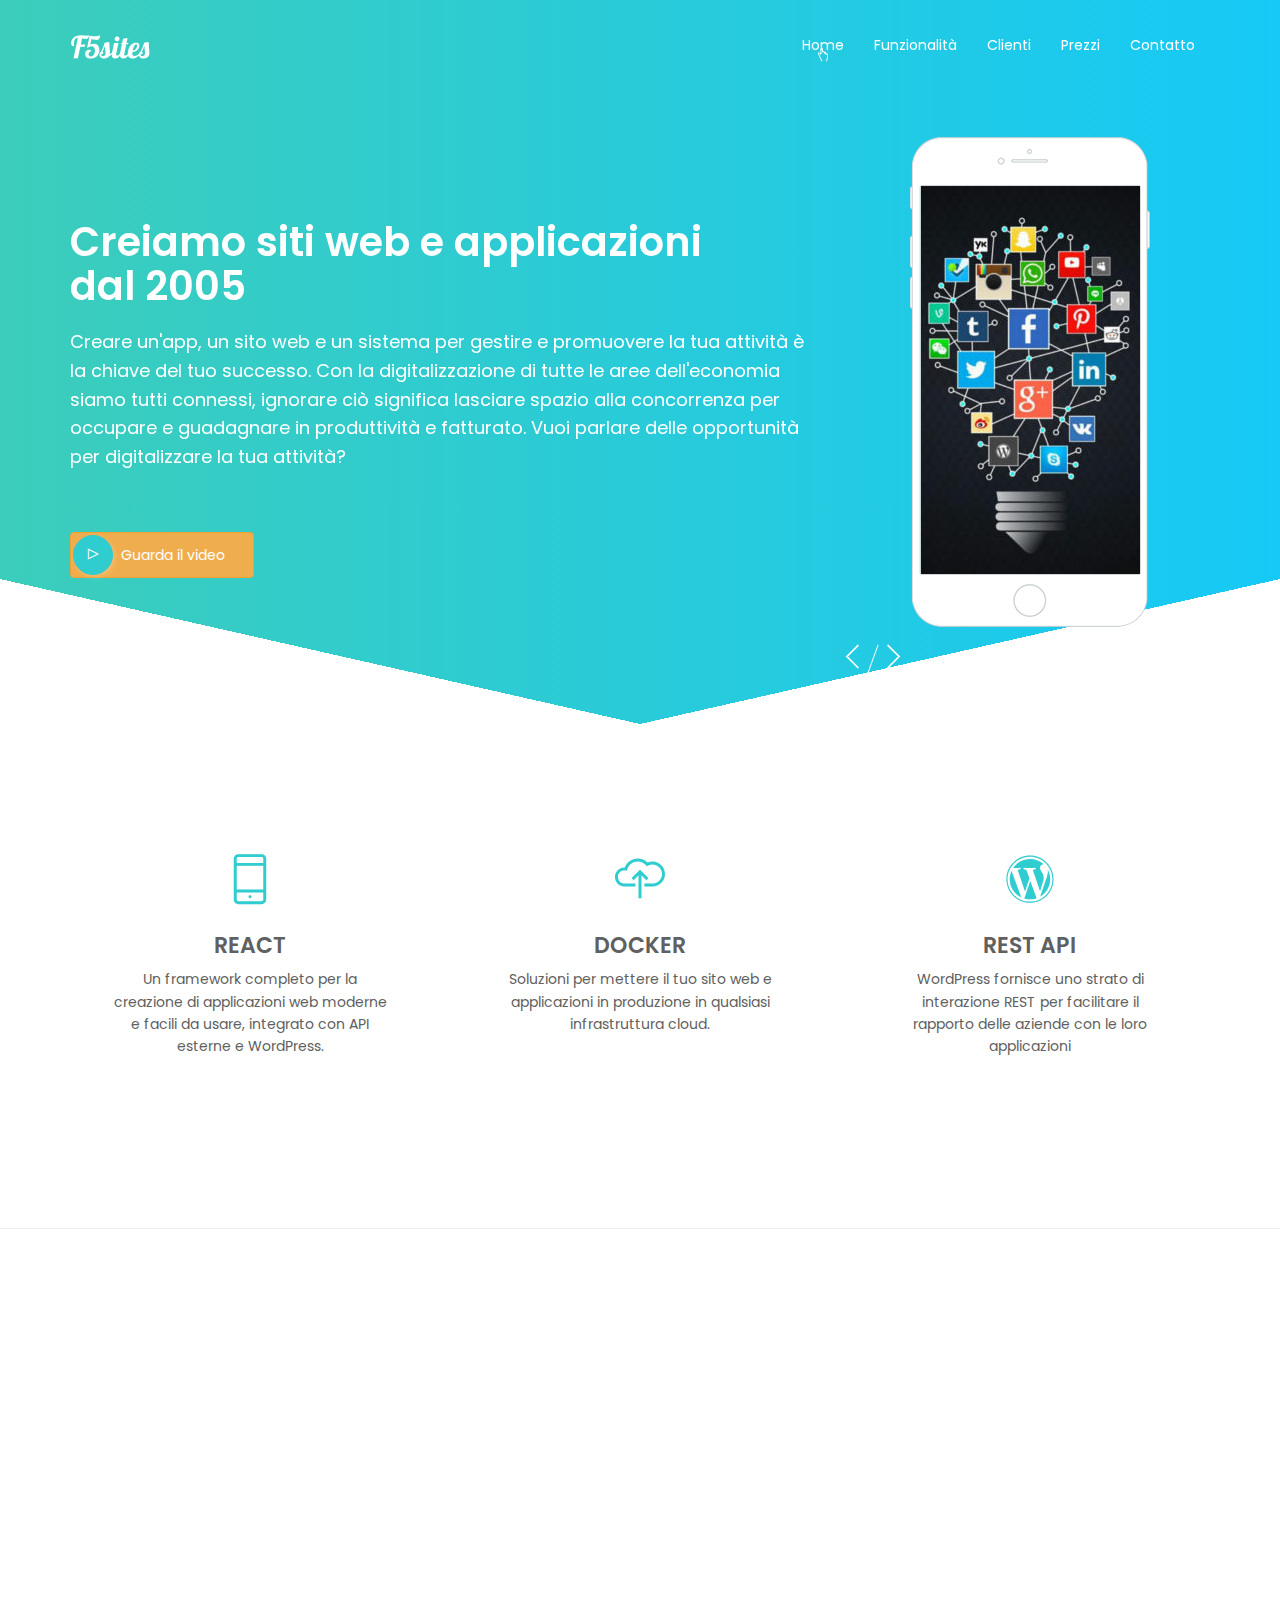
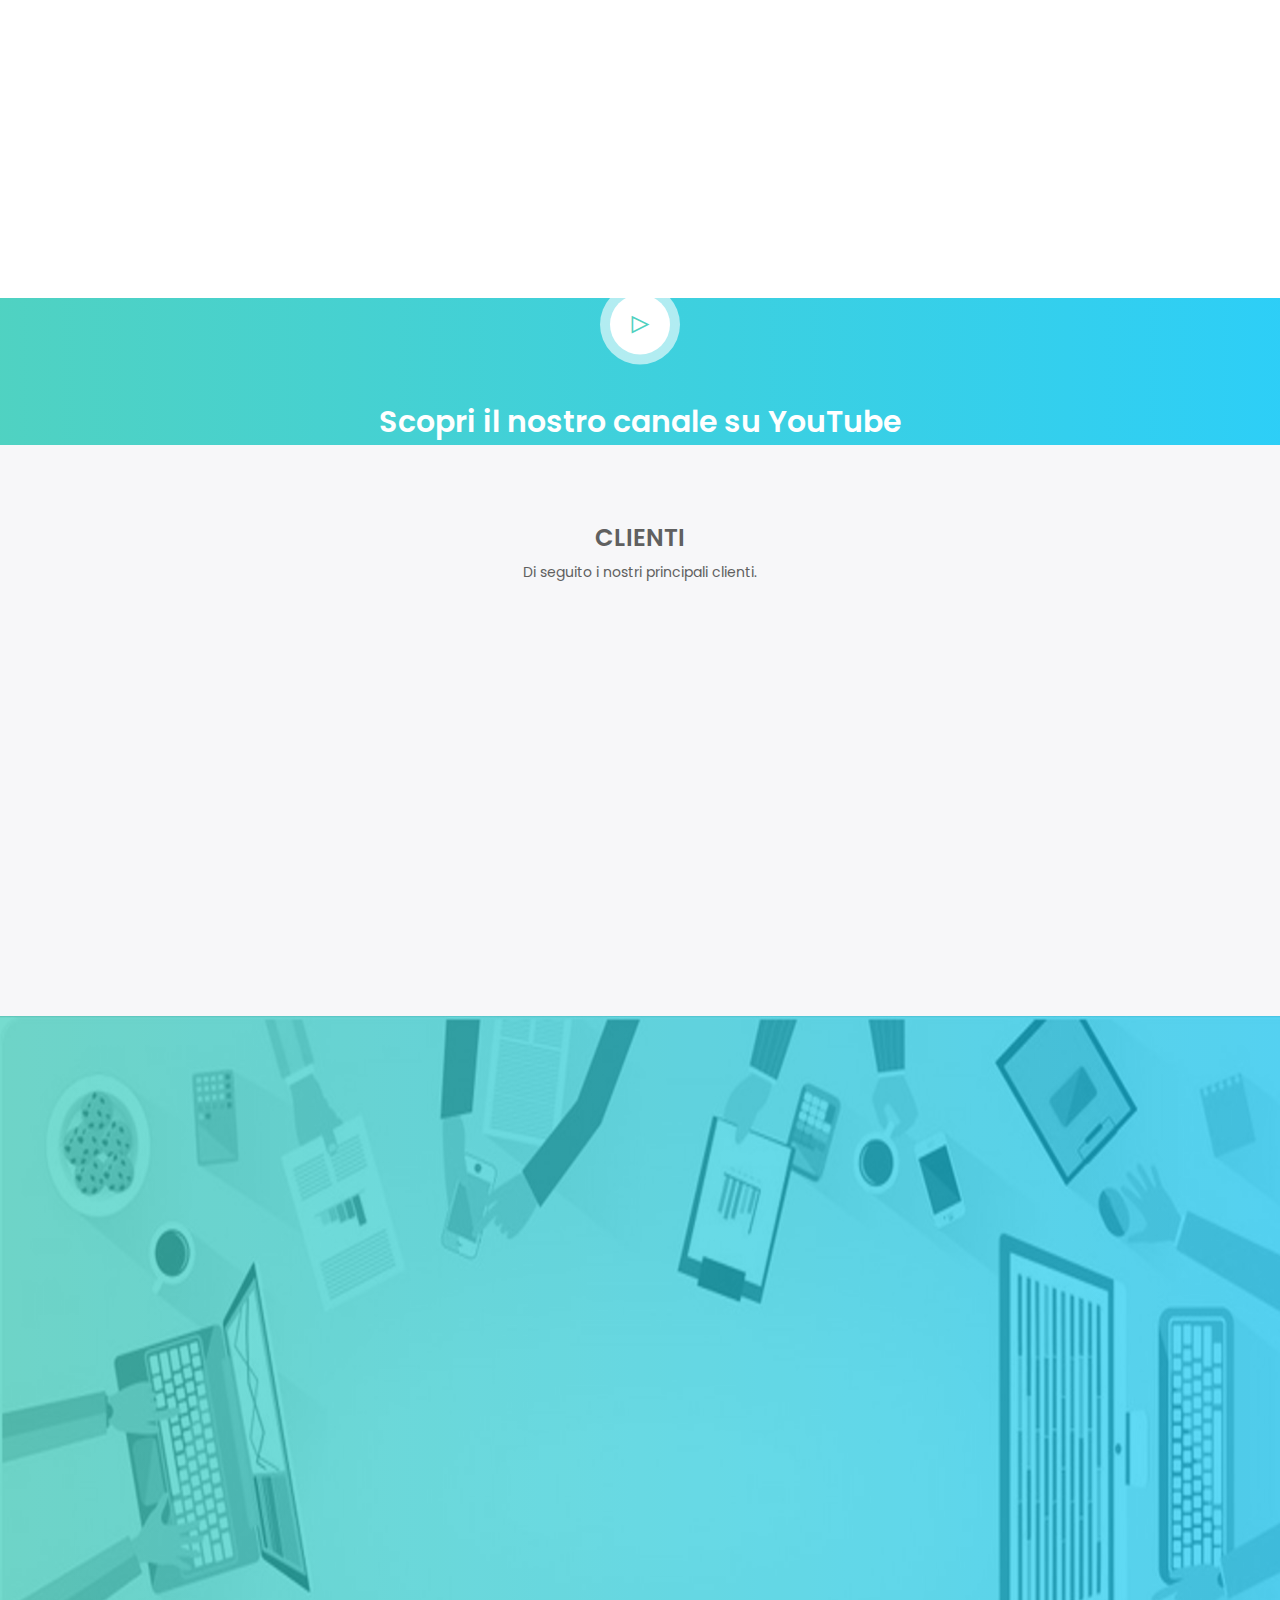
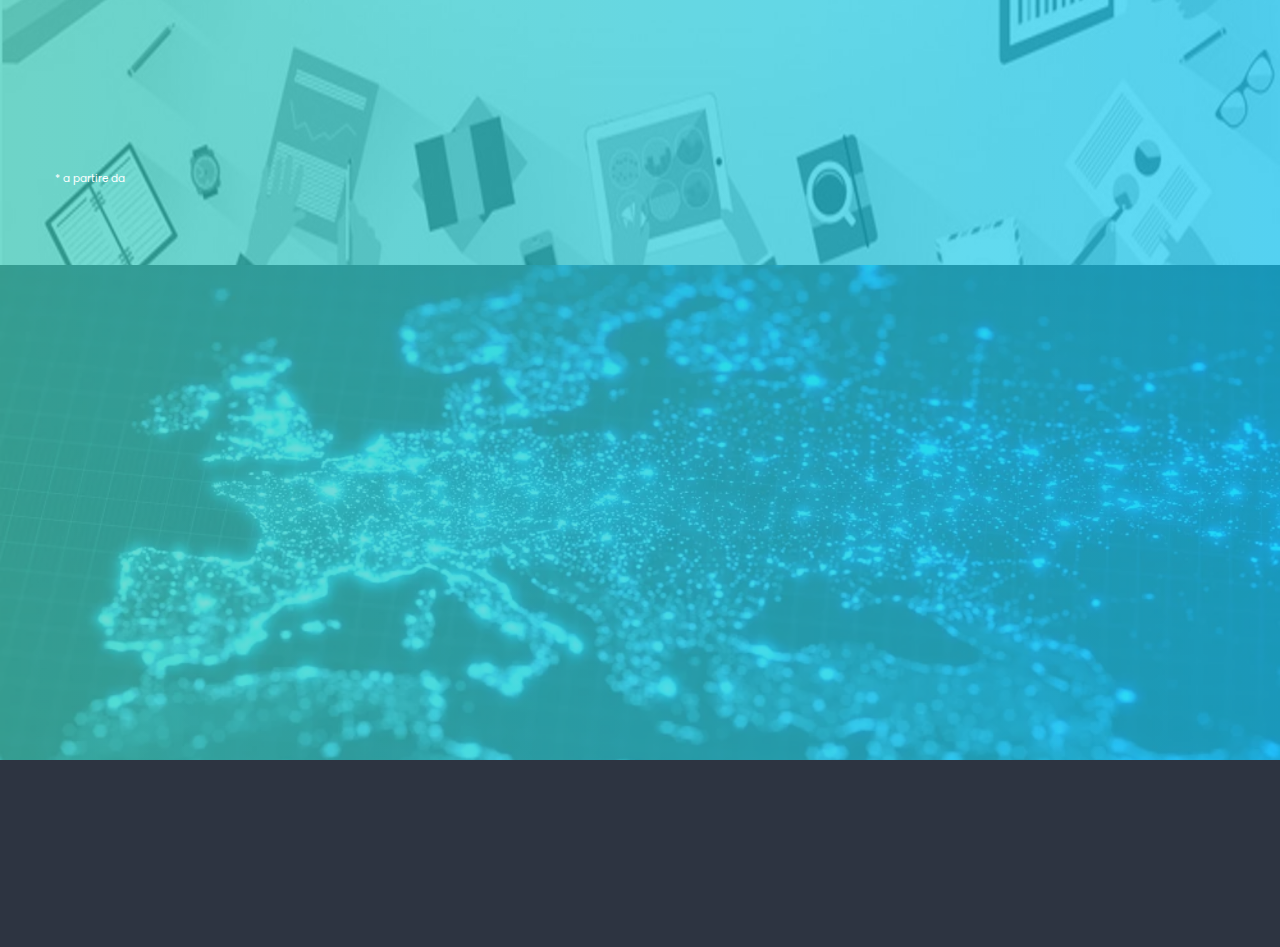
==== index.html @ 3082b5a1 "clients sections" ====
<!DOCTYPE html>
<html class="no-js" lang="zxx">
  <head>
    <meta charset="utf-8" />
    <meta http-equiv="x-ua-compatible" content="ie=edge" />
    <title>F5 Sites Italia - Creiamo app e sito!</title>
    <meta name="description" content="" />
    <meta name="viewport" content="width=device-width, initial-scale=1" />

    <!-- Place favicon.ico in the root directory -->
    <link rel="apple-touch-icon" href="images/apple-touch-icon.png" />
    <link rel="shortcut icon" type="image/ico" href="images/favicon.ico" />

    <!-- Google Tag Manager -->
    <script>
      (function (w, d, s, l, i) {
        w[l] = w[l] || [];
        w[l].push({ "gtm.start": new Date().getTime(), event: "gtm.js" });
        var f = d.getElementsByTagName(s)[0],
          j = d.createElement(s),
          dl = l != "dataLayer" ? "&l=" + l : "";
        j.async = true;
        j.src = "https://www.googletagmanager.com/gtm.js?id=" + i + dl;
        f.parentNode.insertBefore(j, f);
      })(window, document, "script", "dataLayer", "GTM-TPCMBN7C");
    </script>
    <!-- End Google Tag Manager -->

    <!-- Plugin-CSS -->
    <link rel="stylesheet" href="css/bootstrap.min.css" />
    <link rel="stylesheet" href="css/owl.carousel.min.css" />
    <link rel="stylesheet" href="css/themify-icons.css" />
    <link rel="stylesheet" href="css/animate.css" />
    <link rel="stylesheet" href="css/magnific-popup.css" />

    <!-- Main-Stylesheets -->
    <link rel="stylesheet" href="css/space.css" />
    <link rel="stylesheet" href="css/theme.css" />
    <link rel="stylesheet" href="css/overright.css" />
    <link rel="stylesheet" href="css/normalize.css" />
    <link rel="stylesheet" href="style.css" />
    <link rel="stylesheet" href="css/responsive.css" />
    <script src="js/vendor/modernizr-2.8.3.min.js"></script>
  </head>

  <body data-spy="scroll" data-target="#mainmenu" data-offset="50">
    <!-- Google Tag Manager (noscript) -->
    <noscript
      ><iframe
        src="https://www.googletagmanager.com/ns.html?id=GTM-TPCMBN7C"
        height="0"
        width="0"
        style="display: none; visibility: hidden"
      ></iframe
    ></noscript>
    <!-- End Google Tag Manager (noscript) -->

    <!--[if lt IE 8]>
      <p class="browserupgrade">
        You are using an <strong>outdated</strong> browser. Please
        <a href="http://browsehappy.com/">upgrade your browser</a> to improve
        your experience.
      </p>
    <![endif]-->

    <div class="preloade">
      <span><i class="ti-mobile"></i></span>
    </div>

    <!--Header-Area-->
    <header class="blue-bg relative fix" id="home">
      <div class="section-bg overlay-bg angle-bg ripple jquery-ripples"></div>
      <!--Mainmenu-->
      <nav
        class="navbar navbar-default mainmenu-area navbar-fixed-top"
        data-spy="affix"
        data-offset-top="60"
      >
        <div class="container">
          <div class="navbar-header">
            <button
              type="button"
              data-toggle="collapse"
              class="navbar-toggle"
              data-target="#mainmenu"
            >
              <span class="icon-bar"></span>
              <span class="icon-bar"></span>
              <span class="icon-bar"></span>
            </button>
            <a href="#" class="navbar-brand">
              <img src="images/logo.png" alt="" />
              <!--h2 class="text-white logo-text">appro</h2-->
            </a>
          </div>
          <div class="collapse navbar-collapse navbar-right" id="mainmenu">
            <ul class="nav navbar-nav">
              <li><a href="#home">Home</a></li>
              <!--li><a href="#blog">Blog</a></li-->
              <!--li><a href="#work">Lavoro</a></li-->
              <li><a href="#feature">Funzionalità</a></li>
              <!--li><a href="#team">Team</a></li-->
              <li><a href="#client">Clienti</a></li>
              <li><a href="#price">Prezzi</a></li>
              <li><a href="#contact">Contatto</a></li>
            </ul>
          </div>
        </div>
      </nav>
      <!--Mainmenu/-->
      <div class="space-100"></div>
      <div class="space-20 hidden-xs"></div>
      <!--Header-Text-->
      <div class="container text-white">
        <div class="row">
          <div class="col-xs-12 col-md-8">
            <div class="space-100"></div>
            <h1>Creiamo siti web e applicazioni<br />dal 2005</h1>
            <div class="space-10"></div>
            <p style="font-size: 18px">
              Creare un'app, un sito web e un sistema per gestire e promuovere
              la tua attività è la chiave del tuo successo. Con la
              digitalizzazione di tutte le aree dell'economia siamo tutti
              connessi, ignorare ciò significa lasciare spazio alla concorrenza
              per occupare e guadagnare in produttività e fatturato. Vuoi
              parlare delle opportunità per digitalizzare la tua attività?
            </p>
            <div class="space-50"></div>
            <a
              href="https://www.youtube.com/watch?v=ysWq4pA2TBA"
              class="btn btn-icon video-popup btn-warning"
              style="padding: 12px 28px 12px 50px"
              ><span class="ti-control-play" style="top: 2px; left: 2px"></span
              >Guarda il video</a
            >
          </div>
          <div class="hidden-xs hidden-sm col-md-4">
            <div class="home_screen_slide">
              <div class="single_screen_slide wow fadeInRight">
                <div class="item">
                  <img src="images/screen/screen1.jpg" alt="" />
                </div>
                <div class="item">
                  <img src="images/screen/screen2.jpg" alt="" />
                </div>
                <div class="item">
                  <img src="images/screen/screen3.jpg" alt="" />
                </div>
                <div class="item">
                  <img src="images/screen/screen4.jpg" alt="" />
                </div>
                <div class="item">
                  <img src="images/screen/screen5.jpg" alt="" />
                </div>
              </div>
            </div>
            <div class="home_screen_nav">
              <span class="ti-angle-left testi_prev"></span>
              <span class="ti-angle-right testi_next"></span>
            </div>
          </div>
        </div>
        <div class="space-80"></div>
      </div>
      <!--Header-Text/-->
    </header>

    <!--Header-Area/-->
    <section>
      <div class="space-80"></div>
      <div class="container">
        <div class="row">
          <div class="col-xs-12 col-md-4 wow fadeInUp" data-wow-delay="0.4s">
            <div class="well well-hover text-center">
              <p class="md-icon" style="font-size: 50px">
                <span class="ti-mobile"></span>
              </p>
              <div class="space-2"></div>
              <h5 class="text-uppercase" style="font-size: 22px">React</h5>
              <p>
                Un framework completo per la creazione di applicazioni web
                moderne e facili da usare, integrato con API esterne e
                WordPress.
              </p>
            </div>
          </div>
          <div class="col-xs-12 col-md-4 wow fadeInUp" data-wow-delay="0.6s">
            <div class="well well-hover text-center">
              <p class="md-icon" style="font-size: 50px">
                <span class="ti-cloud-up"></span>
              </p>
              <div class="space-2"></div>
              <h5 class="text-uppercase" style="font-size: 22px">Docker</h5>
              <p>
                Soluzioni per mettere il tuo sito web e applicazioni in
                produzione in qualsiasi infrastruttura cloud.
              </p>
            </div>
          </div>
          <div class="col-xs-12 col-md-4 wow fadeInUp" data-wow-delay="0.2s">
            <div class="well well-hover text-center">
              <p class="md-icon" style="font-size: 50px">
                <span class="ti-wordpress"></span>
              </p>
              <div class="space-2"></div>
              <h5 class="text-uppercase" style="font-size: 22px">Rest API</h5>
              <p>
                WordPress fornisce uno strato di interazione REST per facilitare
                il rapporto delle aziende con le loro applicazioni
              </p>
            </div>
          </div>
        </div>
      </div>
      <div class="space-80"></div>
    </section>

    <hr />

    <!--Feature-Section-->
    <section class="fix">
      <!--div class="space-60"></div-->
      <div class="container" id="feature">
        <!--div class="space-100"></div-->
        <div class="row wow fadeInUp">
          <div class="col-xs-12 col-md-6 col-md-offset-3 text-center">
            <h3 class="text-uppercase">Funzionalità</h3>
            <p>Tu decidi: noi facciamo.</p>
          </div>
        </div>
        <div class="space-60"></div>
        <div class="row feature-area">
          <div class="col-xs-12 col-sm-6 col-md-4 wow fadeInLeft">
            <div class="space-30"></div>
            <a href="#feature1" data-toggle="tab">
              <div class="media single-feature">
                <div class="media-body text-right" style="width: 90%">
                  <h5>Progetti Robusti</h5>
                  <p>
                    La qualità del codice si traduce in facilità di adattamento
                    del prodotto alle esigenze dei nostri clienti
                  </p>
                </div>
                <div class="media-right">
                  <div class="border-icon">
                    <span class="ti-light-bulb"></span>
                  </div>
                </div>
              </div>
            </a>
            <div class="space-30"></div>
            <a href="#feature2" data-toggle="tab">
              <div class="media single-feature">
                <div class="media-body text-right" style="width: 90%">
                  <h5>Su misura</h5>
                  <p>
                    Funzionalità create appositamente per il tuo business, fatte
                    su misura
                  </p>
                </div>
                <div class="media-right">
                  <div class="border-icon">
                    <span class="ti-cup"></span>
                  </div>
                </div>
              </div>
            </a>
            <div class="space-30"></div>
            <a href="#feature3" data-toggle="tab">
              <div class="media single-feature">
                <div class="media-body text-right" style="width: 90%">
                  <h5>Intelligente</h5>
                  <p>
                    La capacità di un'applicazione di anticipare e prevedere
                    l'utente
                  </p>
                </div>
                <div class="media-right">
                  <div class="border-icon">
                    <span class="ti-comments"></span>
                  </div>
                </div>
              </div>
            </a>
            <div class="space-30"></div>
          </div>
          <div class="col-md-4 text-center fix wow fadeIn">
            <div class="relative">
              <img
                src="images/lavaggioapp-sample-2024-08-20at19.40.53-ezgif.com-resize-small.gif"
                alt=""
                style="
                  min-width: 230px;
                  margin-bottom: 20px;
                  border: 4px solid;
                  border-radius: 15px;
                "
              />
            </div>
          </div>
          <div
            class="hidden-xs hidden-sm col-xs-12 col-sm-6 col-md-4 wow fadeInRight"
          >
            <div class="space-30"></div>
            <a href="#feature4" data-toggle="tab">
              <div class="media single-feature">
                <div class="media-left">
                  <div class="border-icon">
                    <span class="ti-eye"></span>
                  </div>
                </div>
                <div class="media-body">
                  <h5>Innovativo</h5>
                  <p>
                    Qualità delle schermate più moderne per gli utenti più
                    esigenti
                  </p>
                </div>
              </div>
            </a>
            <div class="space-30"></div>
            <a href="#feature5" data-toggle="tab">
              <div class="media single-feature">
                <div class="media-left">
                  <div class="border-icon">
                    <span class="ti-shine"></span>
                  </div>
                </div>
                <div class="media-body">
                  <h5>PWA</h5>
                  <p>
                    È nativo e si trova nello store di Google e Apple, ma può
                    anche essere accessibile dal browser
                  </p>
                </div>
              </div>
            </a>
            <div class="space-30"></div>
            <a href="#feature6" data-toggle="tab">
              <div class="media single-feature">
                <div class="media-left">
                  <div class="border-icon">
                    <span class="ti-layout-slider"></span>
                  </div>
                </div>
                <div class="media-body">
                  <h5>Design Creativo</h5>
                  <p>
                    Creazione di schermate esclusive e originali per il tuo
                    progetto
                  </p>
                </div>
              </div>
            </a>
            <div class="space-30"></div>
          </div>
        </div>
      </div>
    </section>

    <!--Feature-Section-->
    <!--Video-Section-->
    <section class="section-video relative fix">
      <a href="https://www.youtube.com/watch?v=ysWq4pA2TBA" target="_blank">
        <div class="section-bg overlay-bg alpha"></div>
        <video class="ivideo" id="cvideo">
          <source
            src="http://intimissibd.com/video/background-video.webm"
            type="video/webm"
          />
        </video>
        <div class="section-video-text text-center">
          <button type="button" id="vbutton" class="video-button">
            <span class="ti-control-play"></span>
          </button>
          <div class="space-50"></div>
          <h2 class="text-white">Scopri il nostro canale su YouTube</h2>
        </div>
      </a>
    </section>
    <!--Video-Section/-->

    <!--Team-Section -->
    <section class="gray-bg" id="client">
      <div class="space-80"></div>
      <div class="container">
        <div class="row">
          <div class="col-xs-12 col-md-6 col-md-offset-3 text-center">
            <h3 class="text-uppercase">Clienti</h3>
            <p>Di seguito i nostri principali clienti.</p>
          </div>
        </div>
        <div class="space-60"></div>
        <div class="row">
          <a href="https://ftd.com.br" alt="FTD" target="_blank">
            <div
              class="col-xs-12 col-sm-6 col-md-3 wow fadeInUp"
              data-wow-delay="0.2s"
            >
              <div class="single-team relative panel fix">
                <img src="images/client/FTD-logo.png" alt="" />
                <div class="team_details text-center">
                  <h5 class="text-uppercase">FTD Brasile</h5>
                </div>
              </div>
            </div>
          </a>
          <a href="https://cogna.com.br" alt="cogna" target="_blank">
            <div
              class="col-xs-12 col-sm-6 col-md-3 wow fadeInUp"
              data-wow-delay="0.4s"
            >
              <div class="single-team relative panel fix">
                <img src="images/client/cogna--600.png" alt="" />
                <div class="team_details text-center">
                  <h5 class="text-uppercase">Cogna Brasile</h5>
                </div>
              </div>
            </div>
          </a>
          <a href="https://www.ambev.com.br" alt="Ambev" target="_blank">
            <div
              class="col-xs-12 col-sm-6 col-md-3 wow fadeInUp"
              data-wow-delay="0.6s"
            >
              <div class="single-team relative panel fix">
                <img src="images/client/ambev-logo-3-47191638.png" alt="" />
                <div class="team_details text-center">
                  <h5 class="text-uppercase">Ambev</h5>
                </div>
              </div>
            </div>
          </a>
          <a href="https://www.edocente.com.br/" alt="edocente" target="_blank">
            <div
              class="col-xs-12 col-sm-6 col-md-3 wow fadeInUp"
              data-wow-delay="0.8s"
            >
              <div class="single-team relative panel fix">
                <img src="images/client/edocente_logo.png" alt="" />
                <div class="team_details text-center">
                  <h5 class="text-uppercase">E-Docente Brasile</h5>
                </div>
              </div>
            </div>
          </a>
        </div>
      </div>
      <div class="space-80"></div>
    </section>
    <!--Team-Section/-->

    <!--Price-section-->
    <section class="relative fix" id="price">
      <div class="section-bg overlay-bg fix">
        <img src="images/bg2.jpg" alt="" />
      </div>
      <div class="space-80"></div>
      <div class="container">
        <div class="row wow fadeInUp">
          <div
            class="col-xs-12 col-md-6 col-md-offset-3 text-center text-white"
          >
            <h3 class="text-uppercase">Prezzi Accessibili</h3>
            <p>
              Non importa la dimensione della tua organizzazione, il prezzo è
              legato al prodotto finale che sarà sviluppato su misura.
            </p>
          </div>
        </div>
        <div class="space-60"></div>
        <div class="row">
          <div class="col-xs-12 col-sm-4 wow fadeInLeft">
            <div class="panel price-table text-center">
              <h3 class="text-uppercase price-title">Creazione</h3>
              <hr />
              <div class="space-30"></div>
              <ul class="list-unstyled">
                <li>
                  <strong class="amount">€ <span class="big"> 0</span></strong
                  >/mese *
                </li>
                <li>Creazione di App/PWA</li>
                <li>Sito web e applicazione Android</li>
                <li>Funzioni su misura</li>
                <li>Assistenza prioritaria</li>
                <li>Progetto su misura</li>
              </ul>
              <div class="space-30"></div>
              <hr />
              <a href="#" class="btn btn-link text-uppercase">Valutare</a>
            </div>
          </div>
          <div class="col-xs-12 col-sm-4 wow flipInY">
            <div class="panel price-table active center text-center">
              <h3 class="text-uppercase price-title">Cloud</h3>
              <hr />
              <div class="space-30"></div>
              <ul class="list-unstyled">
                <li>
                  <strong class="amount">€ <span class="big">0</span></strong
                  >/mese *
                </li>
                <li>Applicazione interattiva</li>
                <li>Funzioni online</li>
                <li>Applicazione multiuso</li>
                <li>Dipendenti, clienti e altri profili</li>
                <li>Sicurezza del cloud</li>
              </ul>
              <div class="space-30"></div>
              <hr />
              <a href="#" class="btn btn-link text-uppercase">Valutare</a>
            </div>
          </div>
          <div class="col-xs-12 col-sm-4 wow fadeInRight">
            <div class="panel price-table text-center">
              <h3 class="text-uppercase price-title">Supporto</h3>
              <hr />
              <div class="space-30"></div>
              <ul class="list-unstyled">
                <li>
                  <strong class="amount">€ <span class="big">0</span></strong
                  >/mese *
                </li>
                <li>Supporto per la tua azienda</li>
                <li>I tuoi utenti rispettati</li>
                <li>Assistenza su come utilizzare</li>
                <li>Canali di comunicazione</li>
                <li>Sicurezza nell'espansione</li>
              </ul>
              <div class="space-30"></div>
              <hr />
              <a href="#" class="btn btn-link text-uppercase">Valutare</a>
            </div>
          </div>
          <sub class="text-white">* a partire da</sub>
        </div>
      </div>
      <div class="space-80"></div>
    </section>

    <!-- Price-section/-->

    <!--Map-->
    <!-- <div id="contact"></div> -->
    <!-- <div id="maps"></div> -->
    <section class="relative fix" id="contact">
      <!-- <img src="images/europe2.webp" width="100%" alt="" /> -->
      <div class="section-bg overlay-bg fix">
        <img src="images/europe2.webp" alt="" />
      </div>
      <div class="container">
        <div class="row">
          <div class="space-40"></div>
          <div class="DDDoffset-top">
            <div class="col-xs-12 col-md-6 wow fadeInUp" data-wow-delay="0.2s">
              <div class="well well-lg">
                <h3>Contatto</h3>
                <div class="space-20"></div>
                <script
                  charset="utf-8"
                  type="text/javascript"
                  src="//js-eu1.hsforms.net/forms/embed/v2.js"
                ></script>
                <script>
                  hbspt.forms.create({
                    region: "eu1",
                    portalId: "145294488",
                    formId: "d648a8ae-fd17-42a4-a02b-b4e2241734d3",
                  });
                </script>
              </div>
            </div>
            <div class="col-xs-12 col-md-6 wow fadeInUp" data-wow-delay="0.4s">
              <div class="well well-lg">
                <h3>Prenota la tua visita</h3>
                <div class="space-20"></div>
                <p>Siamo situati a Milano, Italia.</p>
                <p>Prenota la tua visita.</p>
                <div class="space-25"></div>
                <table class="table">
                  <tbody>
                    <tr>
                      <td>
                        <div class="border-icon sm">
                          <span class="ti-headphone"></span>
                        </div>
                      </td>
                      <td>
                        <a href="callto:+59"
                          >Assistenza prioritaria telefonica per i clienti</a
                        >
                      </td>
                    </tr>
                    <tr>
                      <td>
                        <div class="border-icon sm">
                          <span class="ti-email"></span>
                        </div>
                      </td>
                      <td>
                        <a href="mailto:francisco@f5sites.it"
                          >francisco@f5sites.it - Invia il contatto tramite il
                          modulo e ti risponderemo via email</a
                        >
                      </td>
                    </tr>
                    <tr>
                      <td>
                        <div class="border-icon sm">
                          <span class="ti-location-pin"></span>
                        </div>
                      </td>
                      <td>
                        <address>Milano, Italia</address>
                      </td>
                    </tr>
                  </tbody>
                </table>
              </div>
            </div>
          </div>
        </div>
      </div>
    </section>
    <!-- Map -->
    <!-- Footer-area -->
    <footer class="black-bg">
      <div class="container">
        <div class="space-80"></div>
        <div class="row text-white wow fadeIn">
          <div class="col-xs-12 text-center">
            <div class="social-menu">
              <a href="https://www.instagram.com/f5sites/"
                ><span class="ti-instagram"></span
              ></a>
              <a href="https://web.facebook.com/f5sites/"
                ><span class="ti-facebook"></span
              ></a>
              <!--a href="#"><span class="ti-twitter-alt"></span></a-->
              <a href="https://www.linkedin.com/company/627006/admin/"
                ><span class="ti-linkedin"></span
              ></a>
              <!--a href="#"><span class="ti-pinterest-alt"></span></a-->
            </div>
            <div class="space-20"></div>
            <p>
              2024 <a href="https://www.f5sites.com">F5 Sites</a> tutti i
              diritti riservati. Pagina di
              <a href="https://www.franciscomatelli.com.br"
                >Francisco Matelli</a
              >
            </p>
          </div>
        </div>
        <div class="space-20"></div>
      </div>
    </footer>
    <!-- Footer-area-->

    <!--Vendor JS-->
    <script src="js/vendor/jquery-1.12.4.min.js"></script>
    <script src="js/vendor/bootstrap.min.js"></script>
    <!--Plugin JS-->
    <script src="js/owl.carousel.min.js"></script>
    <script src="js/scrollUp.min.js"></script>
    <script src="js/magnific-popup.min.js"></script>
    <script src="js/ripples-min.js"></script>
    <!-- <script src="js/contact-form.js"></script> -->
    <script src="js/spectragram.min.js"></script>
    <script src="js/ajaxchimp.js"></script>
    <script src="js/wow.min.js"></script>
    <script src="js/plugins.js"></script>
    <!--Active JS-->
    <script src="js/main.js"></script>
    <!--Maps JS-->
    <!-- <script
      type="text/javascript"
      src="https://maps.googleapis.com/maps/api/js?key=&sensor=false"
    ></script>
    <script src="js/maps.js"></script> -->

    <script>
      $(function () {
        // var RSS_URL = "https://conteudo.franciscomatelli.com.br/wp-json/wp/v2/posts?filter[cat]=136";
        // jQuery.get(RSS_URL, function (r) {
        //     console.log("r", r);
        // })
        var RSS_URL =
          "https://conteudo.franciscomatelli.com.br/cat/f5-sites/feed/";
        fetch(RSS_URL)
          .then((response) => response.text())
          .then((str) =>
            new window.DOMParser().parseFromString(str, "text/xml")
          )
          .then((data) => {
            console.log(data);
            const items = data.querySelectorAll("item"); //.slice(0, 6);
            let html = ``;
            $("#contem-blog").html("");
            items.forEach((el, index) => {
              if (index > 5) return;
              $("#contem-blog").append(`
                    <div class="col-xs-12 col-sm-6 col-md-4 wow fadeInUp" data-wow-delay="0.2s">
                    <div class="panel text-center single-blog">
                        <img src="${
                          el.querySelector("link").innerHTML
                        }/image/large.png" class="img-full" alt="">
                        <div class="padding-20">
                            <ul class="list-unstyled list-inline">
                                <li><span class="ti-user"></span>Por Francisco Matelli</li>
                                <li><span class="ti-calendar"></span>${
                                  el.querySelector("pubDate").innerHTML
                                }</li>
                            </ul>
                            <div class="space-10"></div>
                            <a href="${
                              el.querySelector("link").innerHTML
                            }"><h3>${
                el.querySelector("title").innerHTML
              }</h3></a>
                            <div class="space-15"></div>
                            <p>${el.querySelector("title").innerHTML}</p>
                            <div class="space-20"></div>
                            <a href="${
                              el.querySelector("link").innerHTML
                            }" class="btn btn-link">Ver mais</a>
                            <div class="space-20"></div>
                        </div>
                    </div>
                </div>`);

              // html += `
              //     <article>
              //     <img src="${el.querySelector("link").innerHTML}/image/large.png" alt="">
              //     <h2>
              //         <a href="${el.querySelector("link").innerHTML}" target="_blank" rel="noopener">
              //         ${el.querySelector("title").innerHTML}
              //         </a>
              //     </h2>
              //     </article>
              // `;
              // });
              // document.body.insertAdjacentHTML("beforeend", html);
            });
          });
      });
    </script>

    <!-- Start of HubSpot Embed Code -->
    <!-- <script type="text/javascript" id="hs-script-loader" async defer src="//js.hs-scripts.com/23702982.js"></script> -->
    <!-- End of HubSpot Embed Code -->
  </body>
</html>
---- css/themify-icons.css ----
@font-face {
	font-family: 'themify';
	src:url('../fonts/themify.eot?-fvbane');
	src:url('../fonts/themify.eot?#iefix-fvbane') format('embedded-opentype'),
		url('../fonts/themify.woff?-fvbane') format('woff'),
		url('../fonts/themify.ttf?-fvbane') format('truetype'),
		url('../fonts/themify.svg?-fvbane#themify') format('svg');
	font-weight: normal;
	font-style: normal;
}

[class^="ti-"], [class*=" ti-"] {
	font-family: 'themify';
	speak: none;
	font-style: normal;
	font-weight: normal;
	font-variant: normal;
	text-transform: none;
	line-height: 1;

	/* Better Font Rendering =========== */
	-webkit-font-smoothing: antialiased;
	-moz-osx-font-smoothing: grayscale;
}

.ti-wand:before {
	content: "\e600";
}
.ti-volume:before {
	content: "\e601";
}
.ti-user:before {
	content: "\e602";
}
.ti-unlock:before {
	content: "\e603";
}
.ti-unlink:before {
	content: "\e604";
}
.ti-trash:before {
	content: "\e605";
}
.ti-thought:before {
	content: "\e606";
}
.ti-target:before {
	content: "\e607";
}
.ti-tag:before {
	content: "\e608";
}
.ti-tablet:before {
	content: "\e609";
}
.ti-star:before {
	content: "\e60a";
}
.ti-spray:before {
	content: "\e60b";
}
.ti-signal:before {
	content: "\e60c";
}
.ti-shopping-cart:before {
	content: "\e60d";
}
.ti-shopping-cart-full:before {
	content: "\e60e";
}
.ti-settings:before {
	content: "\e60f";
}
.ti-search:before {
	content: "\e610";
}
.ti-zoom-in:before {
	content: "\e611";
}
.ti-zoom-out:before {
	content: "\e612";
}
.ti-cut:before {
	content: "\e613";
}
.ti-ruler:before {
	content: "\e614";
}
.ti-ruler-pencil:before {
	content: "\e615";
}
.ti-ruler-alt:before {
	content: "\e616";
}
.ti-bookmark:before {
	content: "\e617";
}
.ti-bookmark-alt:before {
	content: "\e618";
}
.ti-reload:before {
	content: "\e619";
}
.ti-plus:before {
	content: "\e61a";
}
.ti-pin:before {
	content: "\e61b";
}
.ti-pencil:before {
	content: "\e61c";
}
.ti-pencil-alt:before {
	content: "\e61d";
}
.ti-paint-roller:before {
	content: "\e61e";
}
.ti-paint-bucket:before {
	content: "\e61f";
}
.ti-na:before {
	content: "\e620";
}
.ti-mobile:before {
	content: "\e621";
}
.ti-minus:before {
	content: "\e622";
}
.ti-medall:before {
	content: "\e623";
}
.ti-medall-alt:before {
	content: "\e624";
}
.ti-marker:before {
	content: "\e625";
}
.ti-marker-alt:before {
	content: "\e626";
}
.ti-arrow-up:before {
	content: "\e627";
}
.ti-arrow-right:before {
	content: "\e628";
}
.ti-arrow-left:before {
	content: "\e629";
}
.ti-arrow-down:before {
	content: "\e62a";
}
.ti-lock:before {
	content: "\e62b";
}
.ti-location-arrow:before {
	content: "\e62c";
}
.ti-link:before {
	content: "\e62d";
}
.ti-layout:before {
	content: "\e62e";
}
.ti-layers:before {
	content: "\e62f";
}
.ti-layers-alt:before {
	content: "\e630";
}
.ti-key:before {
	content: "\e631";
}
.ti-import:before {
	content: "\e632";
}
.ti-image:before {
	content: "\e633";
}
.ti-heart:before {
	content: "\e634";
}
.ti-heart-broken:before {
	content: "\e635";
}
.ti-hand-stop:before {
	content: "\e636";
}
.ti-hand-open:before {
	content: "\e637";
}
.ti-hand-drag:before {
	content: "\e638";
}
.ti-folder:before {
	content: "\e639";
}
.ti-flag:before {
	content: "\e63a";
}
.ti-flag-alt:before {
	content: "\e63b";
}
.ti-flag-alt-2:before {
	content: "\e63c";
}
.ti-eye:before {
	content: "\e63d";
}
.ti-export:before {
	content: "\e63e";
}
.ti-exchange-vertical:before {
	content: "\e63f";
}
.ti-desktop:before {
	content: "\e640";
}
.ti-cup:before {
	content: "\e641";
}
.ti-crown:before {
	content: "\e642";
}
.ti-comments:before {
	content: "\e643";
}
.ti-comment:before {
	content: "\e644";
}
.ti-comment-alt:before {
	content: "\e645";
}
.ti-close:before {
	content: "\e646";
}
.ti-clip:before {
	content: "\e647";
}
.ti-angle-up:before {
	content: "\e648";
}
.ti-angle-right:before {
	content: "\e649";
}
.ti-angle-left:before {
	content: "\e64a";
}
.ti-angle-down:before {
	content: "\e64b";
}
.ti-check:before {
	content: "\e64c";
}
.ti-check-box:before {
	content: "\e64d";
}
.ti-camera:before {
	content: "\e64e";
}
.ti-announcement:before {
	content: "\e64f";
}
.ti-brush:before {
	content: "\e650";
}
.ti-briefcase:before {
	content: "\e651";
}
.ti-bolt:before {
	content: "\e652";
}
.ti-bolt-alt:before {
	content: "\e653";
}
.ti-blackboard:before {
	content: "\e654";
}
.ti-bag:before {
	content: "\e655";
}
.ti-move:before {
	content: "\e656";
}
.ti-arrows-vertical:before {
	content: "\e657";
}
.ti-arrows-horizontal:before {
	content: "\e658";
}
.ti-fullscreen:before {
	content: "\e659";
}
.ti-arrow-top-right:before {
	content: "\e65a";
}
.ti-arrow-top-left:before {
	content: "\e65b";
}
.ti-arrow-circle-up:before {
	content: "\e65c";
}
.ti-arrow-circle-right:before {
	content: "\e65d";
}
.ti-arrow-circle-left:before {
	content: "\e65e";
}
.ti-arrow-circle-down:before {
	content: "\e65f";
}
.ti-angle-double-up:before {
	content: "\e660";
}
.ti-angle-double-right:before {
	content: "\e661";
}
.ti-angle-double-left:before {
	content: "\e662";
}
.ti-angle-double-down:before {
	content: "\e663";
}
.ti-zip:before {
	content: "\e664";
}
.ti-world:before {
	content: "\e665";
}
.ti-wheelchair:before {
	content: "\e666";
}
.ti-view-list:before {
	content: "\e667";
}
.ti-view-list-alt:before {
	content: "\e668";
}
.ti-view-grid:before {
	content: "\e669";
}
.ti-uppercase:before {
	content: "\e66a";
}
.ti-upload:before {
	content: "\e66b";
}
.ti-underline:before {
	content: "\e66c";
}
.ti-truck:before {
	content: "\e66d";
}
.ti-timer:before {
	content: "\e66e";
}
.ti-ticket:before {
	content: "\e66f";
}
.ti-thumb-up:before {
	content: "\e670";
}
.ti-thumb-down:before {
	content: "\e671";
}
.ti-text:before {
	content: "\e672";
}
.ti-stats-up:before {
	content: "\e673";
}
.ti-stats-down:before {
	content: "\e674";
}
.ti-split-v:before {
	content: "\e675";
}
.ti-split-h:before {
	content: "\e676";
}
.ti-smallcap:before {
	content: "\e677";
}
.ti-shine:before {
	content: "\e678";
}
.ti-shift-right:before {
	content: "\e679";
}
.ti-shift-left:before {
	content: "\e67a";
}
.ti-shield:before {
	content: "\e67b";
}
.ti-notepad:before {
	content: "\e67c";
}
.ti-server:before {
	content: "\e67d";
}
.ti-quote-right:before {
	content: "\e67e";
}
.ti-quote-left:before {
	content: "\e67f";
}
.ti-pulse:before {
	content: "\e680";
}
.ti-printer:before {
	content: "\e681";
}
.ti-power-off:before {
	content: "\e682";
}
.ti-plug:before {
	content: "\e683";
}
.ti-pie-chart:before {
	content: "\e684";
}
.ti-paragraph:before {
	content: "\e685";
}
.ti-panel:before {
	content: "\e686";
}
.ti-package:before {
	content: "\e687";
}
.ti-music:before {
	content: "\e688";
}
.ti-music-alt:before {
	content: "\e689";
}
.ti-mouse:before {
	content: "\e68a";
}
.ti-mouse-alt:before {
	content: "\e68b";
}
.ti-money:before {
	content: "\e68c";
}
.ti-microphone:before {
	content: "\e68d";
}
.ti-menu:before {
	content: "\e68e";
}
.ti-menu-alt:before {
	content: "\e68f";
}
.ti-map:before {
	content: "\e690";
}
.ti-map-alt:before {
	content: "\e691";
}
.ti-loop:before {
	content: "\e692";
}
.ti-location-pin:before {
	content: "\e693";
}
.ti-list:before {
	content: "\e694";
}
.ti-light-bulb:before {
	content: "\e695";
}
.ti-Italic:before {
	content: "\e696";
}
.ti-info:before {
	content: "\e697";
}
.ti-infinite:before {
	content: "\e698";
}
.ti-id-badge:before {
	content: "\e699";
}
.ti-hummer:before {
	content: "\e69a";
}
.ti-home:before {
	content: "\e69b";
}
.ti-help:before {
	content: "\e69c";
}
.ti-headphone:before {
	content: "\e69d";
}
.ti-harddrives:before {
	content: "\e69e";
}
.ti-harddrive:before {
	content: "\e69f";
}
.ti-gift:before {
	content: "\e6a0";
}
.ti-game:before {
	content: "\e6a1";
}
.ti-filter:before {
	content: "\e6a2";
}
.ti-files:before {
	content: "\e6a3";
}
.ti-file:before {
	content: "\e6a4";
}
.ti-eraser:before {
	content: "\e6a5";
}
.ti-envelope:before {
	content: "\e6a6";
}
.ti-download:before {
	content: "\e6a7";
}
.ti-direction:before {
	content: "\e6a8";
}
.ti-direction-alt:before {
	content: "\e6a9";
}
.ti-dashboard:before {
	content: "\e6aa";
}
.ti-control-stop:before {
	content: "\e6ab";
}
.ti-control-shuffle:before {
	content: "\e6ac";
}
.ti-control-play:before {
	content: "\e6ad";
}
.ti-control-pause:before {
	content: "\e6ae";
}
.ti-control-forward:before {
	content: "\e6af";
}
.ti-control-backward:before {
	content: "\e6b0";
}
.ti-cloud:before {
	content: "\e6b1";
}
.ti-cloud-up:before {
	content: "\e6b2";
}
.ti-cloud-down:before {
	content: "\e6b3";
}
.ti-clipboard:before {
	content: "\e6b4";
}
.ti-car:before {
	content: "\e6b5";
}
.ti-calendar:before {
	content: "\e6b6";
}
.ti-book:before {
	content: "\e6b7";
}
.ti-bell:before {
	content: "\e6b8";
}
.ti-basketball:before {
	content: "\e6b9";
}
.ti-bar-chart:before {
	content: "\e6ba";
}
.ti-bar-chart-alt:before {
	content: "\e6bb";
}
.ti-back-right:before {
	content: "\e6bc";
}
.ti-back-left:before {
	content: "\e6bd";
}
.ti-arrows-corner:before {
	content: "\e6be";
}
.ti-archive:before {
	content: "\e6bf";
}
.ti-anchor:before {
	content: "\e6c0";
}
.ti-align-right:before {
	content: "\e6c1";
}
.ti-align-left:before {
	content: "\e6c2";
}
.ti-align-justify:before {
	content: "\e6c3";
}
.ti-align-center:before {
	content: "\e6c4";
}
.ti-alert:before {
	content: "\e6c5";
}
.ti-alarm-clock:before {
	content: "\e6c6";
}
.ti-agenda:before {
	content: "\e6c7";
}
.ti-write:before {
	content: "\e6c8";
}
.ti-window:before {
	content: "\e6c9";
}
.ti-widgetized:before {
	content: "\e6ca";
}
.ti-widget:before {
	content: "\e6cb";
}
.ti-widget-alt:before {
	content: "\e6cc";
}
.ti-wallet:before {
	content: "\e6cd";
}
.ti-video-clapper:before {
	content: "\e6ce";
}
.ti-video-camera:before {
	content: "\e6cf";
}
.ti-vector:before {
	content: "\e6d0";
}
.ti-themify-logo:before {
	content: "\e6d1";
}
.ti-themify-favicon:before {
	content: "\e6d2";
}
.ti-themify-favicon-alt:before {
	content: "\e6d3";
}
.ti-support:before {
	content: "\e6d4";
}
.ti-stamp:before {
	content: "\e6d5";
}
.ti-split-v-alt:before {
	content: "\e6d6";
}
.ti-slice:before {
	content: "\e6d7";
}
.ti-shortcode:before {
	content: "\e6d8";
}
.ti-shift-right-alt:before {
	content: "\e6d9";
}
.ti-shift-left-alt:before {
	content: "\e6da";
}
.ti-ruler-alt-2:before {
	content: "\e6db";
}
.ti-receipt:before {
	content: "\e6dc";
}
.ti-pin2:before {
	content: "\e6dd";
}
.ti-pin-alt:before {
	content: "\e6de";
}
.ti-pencil-alt2:before {
	content: "\e6df";
}
.ti-palette:before {
	content: "\e6e0";
}
.ti-more:before {
	content: "\e6e1";
}
.ti-more-alt:before {
	content: "\e6e2";
}
.ti-microphone-alt:before {
	content: "\e6e3";
}
.ti-magnet:before {
	content: "\e6e4";
}
.ti-line-double:before {
	content: "\e6e5";
}
.ti-line-dotted:before {
	content: "\e6e6";
}
.ti-line-dashed:before {
	content: "\e6e7";
}
.ti-layout-width-full:before {
	content: "\e6e8";
}
.ti-layout-width-default:before {
	content: "\e6e9";
}
.ti-layout-width-default-alt:before {
	content: "\e6ea";
}
.ti-layout-tab:before {
	content: "\e6eb";
}
.ti-layout-tab-window:before {
	content: "\e6ec";
}
.ti-layout-tab-v:before {
	content: "\e6ed";
}
.ti-layout-tab-min:before {
	content: "\e6ee";
}
.ti-layout-slider:before {
	content: "\e6ef";
}
.ti-layout-slider-alt:before {
	content: "\e6f0";
}
.ti-layout-sidebar-right:before {
	content: "\e6f1";
}
.ti-layout-sidebar-none:before {
	content: "\e6f2";
}
.ti-layout-sidebar-left:before {
	content: "\e6f3";
}
.ti-layout-placeholder:before {
	content: "\e6f4";
}
.ti-layout-menu:before {
	content: "\e6f5";
}
.ti-layout-menu-v:before {
	content: "\e6f6";
}
.ti-layout-menu-separated:before {
	content: "\e6f7";
}
.ti-layout-menu-full:before {
	content: "\e6f8";
}
.ti-layout-media-right-alt:before {
	content: "\e6f9";
}
.ti-layout-media-right:before {
	content: "\e6fa";
}
.ti-layout-media-overlay:before {
	content: "\e6fb";
}
.ti-layout-media-overlay-alt:before {
	content: "\e6fc";
}
.ti-layout-media-overlay-alt-2:before {
	content: "\e6fd";
}
.ti-layout-media-left-alt:before {
	content: "\e6fe";
}
.ti-layout-media-left:before {
	content: "\e6ff";
}
.ti-layout-media-center-alt:before {
	content: "\e700";
}
.ti-layout-media-center:before {
	content: "\e701";
}
.ti-layout-list-thumb:before {
	content: "\e702";
}
.ti-layout-list-thumb-alt:before {
	content: "\e703";
}
.ti-layout-list-post:before {
	content: "\e704";
}
.ti-layout-list-large-image:before {
	content: "\e705";
}
.ti-layout-line-solid:before {
	content: "\e706";
}
.ti-layout-grid4:before {
	content: "\e707";
}
.ti-layout-grid3:before {
	content: "\e708";
}
.ti-layout-grid2:before {
	content: "\e709";
}
.ti-layout-grid2-thumb:before {
	content: "\e70a";
}
.ti-layout-cta-right:before {
	content: "\e70b";
}
.ti-layout-cta-left:before {
	content: "\e70c";
}
.ti-layout-cta-center:before {
	content: "\e70d";
}
.ti-layout-cta-btn-right:before {
	content: "\e70e";
}
.ti-layout-cta-btn-left:before {
	content: "\e70f";
}
.ti-layout-column4:before {
	content: "\e710";
}
.ti-layout-column3:before {
	content: "\e711";
}
.ti-layout-column2:before {
	content: "\e712";
}
.ti-layout-accordion-separated:before {
	content: "\e713";
}
.ti-layout-accordion-merged:before {
	content: "\e714";
}
.ti-layout-accordion-list:before {
	content: "\e715";
}
.ti-ink-pen:before {
	content: "\e716";
}
.ti-info-alt:before {
	content: "\e717";
}
.ti-help-alt:before {
	content: "\e718";
}
.ti-headphone-alt:before {
	content: "\e719";
}
.ti-hand-point-up:before {
	content: "\e71a";
}
.ti-hand-point-right:before {
	content: "\e71b";
}
.ti-hand-point-left:before {
	content: "\e71c";
}
.ti-hand-point-down:before {
	content: "\e71d";
}
.ti-gallery:before {
	content: "\e71e";
}
.ti-face-smile:before {
	content: "\e71f";
}
.ti-face-sad:before {
	content: "\e720";
}
.ti-credit-card:before {
	content: "\e721";
}
.ti-control-skip-forward:before {
	content: "\e722";
}
.ti-control-skip-backward:before {
	content: "\e723";
}
.ti-control-record:before {
	content: "\e724";
}
.ti-control-eject:before {
	content: "\e725";
}
.ti-comments-smiley:before {
	content: "\e726";
}
.ti-brush-alt:before {
	content: "\e727";
}
.ti-youtube:before {
	content: "\e728";
}
.ti-vimeo:before {
	content: "\e729";
}
.ti-twitter:before {
	content: "\e72a";
}
.ti-time:before {
	content: "\e72b";
}
.ti-tumblr:before {
	content: "\e72c";
}
.ti-skype:before {
	content: "\e72d";
}
.ti-share:before {
	content: "\e72e";
}
.ti-share-alt:before {
	content: "\e72f";
}
.ti-rocket:before {
	content: "\e730";
}
.ti-pinterest:before {
	content: "\e731";
}
.ti-new-window:before {
	content: "\e732";
}
.ti-microsoft:before {
	content: "\e733";
}
.ti-list-ol:before {
	content: "\e734";
}
.ti-linkedin:before {
	content: "\e735";
}
.ti-layout-sidebar-2:before {
	content: "\e736";
}
.ti-layout-grid4-alt:before {
	content: "\e737";
}
.ti-layout-grid3-alt:before {
	content: "\e738";
}
.ti-layout-grid2-alt:before {
	content: "\e739";
}
.ti-layout-column4-alt:before {
	content: "\e73a";
}
.ti-layout-column3-alt:before {
	content: "\e73b";
}
.ti-layout-column2-alt:before {
	content: "\e73c";
}
.ti-instagram:before {
	content: "\e73d";
}
.ti-google:before {
	content: "\e73e";
}
.ti-github:before {
	content: "\e73f";
}
.ti-flickr:before {
	content: "\e740";
}
.ti-facebook:before {
	content: "\e741";
}
.ti-dropbox:before {
	content: "\e742";
}
.ti-dribbble:before {
	content: "\e743";
}
.ti-apple:before {
	content: "\e744";
}
.ti-android:before {
	content: "\e745";
}
.ti-save:before {
	content: "\e746";
}
.ti-save-alt:before {
	content: "\e747";
}
.ti-yahoo:before {
	content: "\e748";
}
.ti-wordpress:before {
	content: "\e749";
}
.ti-vimeo-alt:before {
	content: "\e74a";
}
.ti-twitter-alt:before {
	content: "\e74b";
}
.ti-tumblr-alt:before {
	content: "\e74c";
}
.ti-trello:before {
	content: "\e74d";
}
.ti-stack-overflow:before {
	content: "\e74e";
}
.ti-soundcloud:before {
	content: "\e74f";
}
.ti-sharethis:before {
	content: "\e750";
}
.ti-sharethis-alt:before {
	content: "\e751";
}
.ti-reddit:before {
	content: "\e752";
}
.ti-pinterest-alt:before {
	content: "\e753";
}
.ti-microsoft-alt:before {
	content: "\e754";
}
.ti-linux:before {
	content: "\e755";
}
.ti-jsfiddle:before {
	content: "\e756";
}
.ti-joomla:before {
	content: "\e757";
}
.ti-html5:before {
	content: "\e758";
}
.ti-flickr-alt:before {
	content: "\e759";
}
.ti-email:before {
	content: "\e75a";
}
.ti-drupal:before {
	content: "\e75b";
}
.ti-dropbox-alt:before {
	content: "\e75c";
}
.ti-css3:before {
	content: "\e75d";
}
.ti-rss:before {
	content: "\e75e";
}
.ti-rss-alt:before {
	content: "\e75f";
}
---- css/space.css ----
[class|=space] {
    display: block;
    width: 100%;
    overflow: hidden
}
.space-5 {
    height: 5px;
}

.space-10 {
    height: 10px;
}
.space-15 {
    height: 15px;
}
.space-20 {
    height: 20px;
}
.space-25 {
    height: 25px;
}
.space-30 {
    height: 30px;
}
.space-35 {
    height: 35px;
}
.space-40 {
    height: 40px;
}
.space-45 {
    height: 45px;
}
.space-50 {
    height: 50px;
}
.space-55 {
    height: 55px;
}
.space-60 {
    height: 60px;
}
.space-65 {
    height: 65px;
}
.space-70 {
    height: 70px;
}
.space-75 {
    height: 75px;
}
.space-80 {
    height: 80px;
}
.space-85 {
    height: 85px;
}
.space-90 {
    height: 90px;
}
.space-95 {
    height: 95px;
}
.space-100 {
    height: 100px;
}
.space-105 {
    height: 105px;
}
.space-110 {
    height: 110px;
}
.space-115 {
    height: 115px;
}
.space-120 {
    height: 120px;
}

.space-125 {
    height: 125px;
}
.space-130 {
    height: 130px;
}

.space-135 {
    height: 135px;
}
.space-140 {
    height: 140px;
}

.space-145 {
    height: 145px;
}
.space-150 {
    height: 150px;
}

.space-155 {
    height: 155px;
}
.space-160 {
    height: 160px;
}

.space-165 {
    height: 165px;
}
.space-170 {
    height: 170px;
}

.space-175 {
    height: 175px;
}
.space-180 {
    height: 180px;
}

.space-185 {
    height: 185px;
}
.space-190 {
    height: 190px;
}
.space-195 {
    height: 195px;
}
.space-200 {
    height: 200px;
}






.margin-bottom-0 {
    margin-bottom: 0px;
}
.margin-bottom-5 {
    margin-bottom: 5px;
}
.margin-bottom-10 {
    margin-bottom: 10px;
}
.margin-bottom-15 {
    margin-bottom: 15px;
}
.margin-bottom-20 {
    margin-bottom: 20px;
}
.margin-bottom-25 {
    margin-bottom: 25px;
}
.margin-bottom-30 {
    margin-bottom: 30px;
}
.margin-bottom-35 {
    margin-bottom: 35px;
}
.margin-bottom-40 {
    margin-bottom: 40px;
}
.margin-bottom-45 {
    margin-bottom: 45px;
}
.margin-bottom-50 {
    margin-bottom: 50px;
}
.margin-bottom-55 {
    margin-bottom: 55px;
}
.margin-bottom-60 {
    margin-bottom: 60px;
}
.margin-bottom-65 {
    margin-bottom: 65px;
}
.margin-bottom-70 {
    margin-bottom: 70px;
}
.margin-bottom-75 {
    margin-bottom: 75px;
}
.margin-bottom-80 {
    margin-bottom: 80px;
}
.padding-10 {
    padding: 10px
}
.padding-20 {
    padding: 20px
}
---- css/theme.css ----
/*
.blue-bg {
    background: #1e5799;
    background: -webkit-linear-gradient(left, #1e5799 0%, #3ccdbb 0%, #16c9f6 100%);
    background: linear-gradient(to right, #1e5799 0%, #3ccdbb 0%, #16c9f6 100%);
    filter: progid: DXImageTransform.Microsoft.gradient( startColorstr='#1e5799', endColorstr='#16c9f6', GradientType=1);
}
*/

.black-bg {
    background-color: #2d3441;
}

.gray-bg {
    background-color: #f7f7f9;
}

.fix {
    overflow: hidden;
}

.text-white a,
.text-white {
    color: #ffffff;
}

.btn-icon {
    padding: 12px 0 12px 50px;
    position: relative;
}

.btn-icon:hover {
    color: #ffffff;
}

.btn-icon span {
    background-color: #2fccd0;
    border: 1px solid #2fccd0;
    border-radius: 50%;
    box-shadow: 2px 2px 5px 0 rgba(255, 255, 255, 0.2);
    color: #ffffff;
    display: inline-block;
    font-size: 16px;
    height: 40px;
    left: 0;
    line-height: 2.3;
    margin-right: 10px;
    position: absolute;
    text-align: center;
    top: 0;
    width: 40px;
    -webkit-transition: 0.3s;
    transition: 0.3s;
}

.btn-icon:hover span {
    background-color: #ffffff;
    color: #2fccd0;
}

.relative {
    position: relative;
}


/*----------------------
Header-Background
-----------------------*/
.parallax-image img {
    position: absolute;
}
.section-bg {
    height: 100%;
    left: 0;
    position: absolute;
    top: 0;
    width: 100%;
}

.section-bg img {
    min-height: 100%;
    min-width: 100%;
    opacity: 0.3;
    -ms-filter: "progid:DXImageTransform.Microsoft.Alpha(Opacity=30)";
}

.overlay-bg {
    background: rgba(0, 0, 0, 0) -webkit-linear-gradient(left, #1e5799 0%, #3ccdbb 0%, #16c9f6 100%) repeat scroll 0 0;
    background: rgba(0, 0, 0, 0) linear-gradient(to right, #1e5799 0%, #3ccdbb 0%, #16c9f6 100%) repeat scroll 0 0;
}

.dewo:after {
    background: url("../images/header-dew.png") no-repeat scroll center bottom -10px / 100% auto;
    bottom: 0;
    content: "";
    height: 100%;
    left: 0;
    opacity: 0.3;
    -ms-filter: "progid:DXImageTransform.Microsoft.Alpha(Opacity=30)";
    position: absolute;
    width: 100%;
}

.alpha.overlay-bg {
    opacity: 0.9;
    -ms-filter: "progid:DXImageTransform.Microsoft.Alpha(Opacity=90)";
}

.section-bg #video-background {
    bottom: 0;
    left: 0;
    min-height: 100%;
    min-width: 100%;
    opacity: 0.3;
    -ms-filter: "progid:DXImageTransform.Microsoft.Alpha(Opacity=30)";
    position: absolute;
    right: 0;
    top: 0;
}

.bg-slide {
    z-index: -999;
}

.blog-header {
    background: url("../images/blog/bg-1.jpg") no-repeat scroll 0 0 / cover;
    opacity: 0.3;
    -ms-filter: "progid:DXImageTransform.Microsoft.Alpha(Opacity=30)";
}

.particles-js {
    left: 0;
    position: absolute;
    top: 0;
    width: 100%;
}


/*-------------------------
Angle-background
--------------------------*/

.angle-bg:after {
    background: rgba(0, 0, 0, 0) -webkit-linear-gradient(right bottom, #ffffff 50%, transparent 50%) repeat scroll 0 0;
    background: rgba(0, 0, 0, 0) linear-gradient(to left top, #ffffff 50%, transparent 50%) repeat scroll 0 0;
    content: "";
    height: 20%;
    right: 0;
    opacity: 0.8;
    -ms-filter: "progid:DXImageTransform.Microsoft.Alpha(Opacity=80)";
    position: absolute;
    bottom: 0px;
    width: 50%;
    opacity: 1;
    z-index: 1
}

.angle-bg:before {
    background: rgba(0, 0, 0, 0) -webkit-linear-gradient(left bottom, #ffffff 50%, transparent 50%) repeat scroll 0 0;
    background: rgba(0, 0, 0, 0) linear-gradient(to right top, #ffffff 50%, transparent 50%) repeat scroll 0 0;
    content: "";
    height: 20%;
    left: 0;
    opacity: 0.8;
    -ms-filter: "progid:DXImageTransform.Microsoft.Alpha(Opacity=80)";
    position: absolute;
    bottom: 0px;
    width: 50%;
    opacity: 1;
    z-index: 2
}

.offset-top {
    margin-top: -100px;
}

.down-offset {
    margin-bottom: -100px;
}

.border-icon {
    border: 1px solid;
    border-radius: 50%;
    color: #50d1c0;
    font-size: 20px;
    height: 50px;
    line-height: 2.7;
    text-align: center;
    width: 50px;
    -webkit-transition: 0.3s;
    transition: 0.3s;
}

.active .single-feature .border-icon,
.single-feature:hover .border-icon {
    background-color: #50d1c0;
    color: #ffffff;
}

.section-video-text {
    left: 0;
    position: absolute;
    top: 50%;
    -webkit-transform: translateY(-50%);
    transform: translateY(-50%);
    width: 100%;
}

.ivideo {
    margin-bottom: -10px;
    width: 100%;
}

.ivideo {
    margin-bottom: -10px;
    width: 100%;
}

.video-button {
    border: medium none;
    border-radius: 50%;
    box-shadow: 0 0 0 10px rgba(255, 255, 255, 0.6);
    color: #50d1c0;
    height: 60px;
    text-align: center;
    width: 60px;
    background-color: #ffffff;
}

.video-button span {
    font-size: 26px;
    line-height: 2;
}

.single_screen_slide {
    background: rgba(0, 0, 0, 0) url("../images/screen/phone.png") no-repeat scroll center center;
    padding: 66px 70px 70px 71px;
}

.list_screen_slide:after {
    content: url("../images/screen/phone.png");
    left: 50%;
    position: absolute;
    top: 50%;
    -webkit-transform: translate(-51.4%, -48.9%);
    transform: translate(-50%, -48.9%)
}

.team_details {
    background-color: #ffffff;
    bottom: -75px;
    left: 0;
    padding: 20px 0;
    position: absolute;
    right: 0;
    -webkit-transition: 0.3s;
    transition: 0.3s;
    z-index: 2;
}

.single-team:hover .team_details {
    bottom: 0;
}

.social-menu a {
    color: #50d1c0;
    display: inline-block;
    height: 35px;
    line-height: 2.8;
    width: 35px;
    border-radius: 50%;
    box-shadow: 1px 1px 6px 1px rgba(0, 0, 0, 0);
    background-color: #ffffff;
    margin: 0 5px;
}

.social-menu a:hover {
    background-color: #50d1c0;
    box-shadow: 1px 1px 6px 1px rgba(0, 0, 0, 0.2);
    color: #ffffff;
}

.box100 {
    border-radius: 50%;
    height: 90px;
    overflow: hidden;
    width: 90px;
    margin: auto;
}

.box100 img {
    width: 100%;
}

.client_photo .owl-item {
    opacity: 0.1;
    -ms-filter: "progid:DXImageTransform.Microsoft.Alpha(Opacity=10)";
    -webkit-transition: 0.3s;
    transition: 0.3s;
}

.client_photo .owl-item.center {
    opacity: 1;
    -ms-filter: "progid:DXImageTransform.Microsoft.Alpha(Opacity=100)";
}

.client_nav .testi_next {
    left: 100%;
    right: auto;
}

.price-table {
    padding: 30px 0;
}

.price-table ul li {
    margin: 10px 0;
}

.big {
    font-size: 40px;
    line-height: 1
}

.btn {
    -webkit-transition: 0.3s;
    transition: 0.3s;
}

.btn.btn-white {
    border: 1px solid #ffffff;
    border-radius: 100px;
    margin: 0 5px;
    min-width: 150px;
    padding: 12px 25px;
}

.btn.btn-white:hover {
    background-color: #ffffff;
    color: #2fccd0;
}

.btn.btn-link.active:hover,
.btn.btn-link {
    border: 1px solid #50d1c0;
    border-radius: 100px;
    color: #50d1c0;
    font-size: 12px;
    font-weight: 500;
    letter-spacing: 2px;
    min-width: 150px;
    padding: 13px 30px;
    text-decoration: none;
    background: transparent;
    -webkit-transform: translateY(0px);
    transform: translateY(0px);
}

.btn.btn-link.active,
.btn.btn-link:hover,
.price-table.active .btn.btn-link {
    background-color: #50d1c0;
    box-shadow: 2px 3px 5px 0 rgba(0, 0, 0, 0.2);
    color: #ffffff;
    -webkit-transform: translateY(-3px);
    transform: translateY(-3px);
}

.big-button {
    border-radius: 100px;
    display: inline-block;
    min-width: 180px;
    padding: 6px 30px 6px 60px;
    position: relative;
    overflow: hidden;
    z-index: 1;
    box-shadow: 0 0 0 1px rgba(255, 255, 255, 1);
}

.big-button .big-button-icon {
    left: 25px;
    position: absolute;
    top: 50%;
    -webkit-transform: translateY(-50%);
    transform: translateY(-50%);
}

.big-button.aligncenter {
    display: block;
    margin: auto;
    width: 180px;
}

.big-button:hover {
    box-shadow: 0 0 6px 4px rgba(255, 255, 255, 0.6);
    color: #ffffff;
}

.big-button:after {
    content: "";
    position: absolute;
    left: 0;
    top: 0;
    width: 100%;
    height: 100%;
    z-index: -1;
    opacity: 0;
    -ms-filter: "progid:DXImageTransform.Microsoft.Alpha(Opacity=0)";
    background: #00c9fd;
    background: -webkit-linear-gradient(left, #00c9fd 0%, #81ee8e 100%);
    background: linear-gradient(to right, #00c9fd 0%, #81ee8e 100%);
    filter: progid: DXImageTransform.Microsoft.gradient( startColorstr='#00c9fd', endColorstr='#81ee8e', GradientType=1);
    -webkit-transition: 0.3s;
    transition: 0.3s;
}

.big-button:hover:after {
    opacity: 1;
    -ms-filter: "progid:DXImageTransform.Microsoft.Alpha(Opacity=100)";
}

.border-icon.sm {
    font-size: 16px;
    height: 40px;
    width: 40px;
}

.table > tbody > tr > td,
.table > tbody > tr > th,
.table > tfoot > tr > td,
.table > tfoot > tr > th,
.table > thead > tr > td,
.table > thead > tr > th {
    vertical-align: middle;
    border: none;
    margin: 10px 0;
}

address {
    margin-bottom: 0;
}

.subscrie-form .form-control {
    border-radius: 100px 0 0 100px !important;
    padding: 0 20px;
    min-height: 45px;
    font-size: 14px;
}

.subscrie-form .btn {
    border-radius: 0 100px 100px 0;
    min-width: 150px;
    min-height: 45px;
}

.md-icon {
    font-size: 26px;
}

.mainmenu-area {
    left: 0;
    top: 0;
    width: 100%;
    z-index: 999;
    padding: 20px 0;
    -webkit-transition: 0.3s;
    transition: 0.3s;
    background: -webkit-linear-gradient(left, transparent 0%, transparent 0%, transparent 100%);
    background: linear-gradient(to right, transparent 0%, transparent 0%, transparent 100%);
}

.mainmenu-area.affix {
    background: #1e5799;
    background: -webkit-linear-gradient(left, #1e5799 0%, #3ccdbb 0%, #16c9f6 100%);
    background: linear-gradient(to right, #1e5799 0%, #3ccdbb 0%, #16c9f6 100%);
    filter: progid: DXImageTransform.Microsoft.gradient( startColorstr='#1e5799', endColorstr='#16c9f6', GradientType=1);
    box-shadow: 0 0 7px 1px rgba(0, 0, 0, 0.1);
    padding: 0;
    position: fixed;
    z-index: 9999;
}

.navbar-brand .logo-text {
    line-height: 0.6;
}

.mainmenu-area .navbar-brand .logo-text {
    -webkit-transition: 0.3s;
    transition: 0.3s;
}

#mainmenu li a {
    color: #ffffff;
}

#mainmenu li.active a {
    position: relative;
}

#mainmenu li a:before {
    content: "\e71a";
    font-family: themify;
    margin-right: 5px;
    position: absolute;
    left: 50%;
    bottom: 5px;
    opacity: 0;
    -ms-filter: "progid:DXImageTransform.Microsoft.Alpha(Opacity=0)";
    -webkit-transform: translateX(-50%);
    transform: translateX(-50%);
    -webkit-transition: 0.3s;
    transition: 0.3s;
}

#mainmenu li.active a:before {
    opacity: 1;
    -ms-filter: "progid:DXImageTransform.Microsoft.Alpha(Opacity=100)";
}

.price-table .amount,
.price-table .price-title {
    -webkit-transition: 0.3s;
    transition: 0.3s;
}

.price-table.active .amount,
.price-table.active .price-title {
    color: #50d1c0;
}

.price-table {
    -webkit-transform: translateY(-0px);
    transform: translateY(-0px);
    -webkit-transition: 0.3s;
    transition: 0.3s;
    box-shadow: 0 3px 5px 0 rgba(0, 0, 0, 0);
}

.price-table.active {
    -webkit-transform: translateY(-5px);
    transform: translateY(-5px);
    box-shadow: 0 3px 5px 0 rgba(0, 0, 0, 0.1);
}

.single-team img {
    -webkit-transform: scale(1);
    transform: scale(1);
    width: 100%;
    -webkit-transition: 0.3s;
    transition: 0.3s
}

.single-team:hover img {
    -webkit-transform: scale(1.1);
    transform: scale(1.1);
}

.single-blog {
    -webkit-transition: 0.3s;
    transition: 0.3s;
    -webkit-transform: translateY(0px);
    transform: translateY(0px)
}

.single-blog:hover {
    -webkit-transform: translateY(-5px);
    transform: translateY(-5px);
    box-shadow: 0 8px 10px 0 rgba(0, 0, 0, 0.1);
}

#scrollUp {
    background-color: #50d1c0;
    border: 1px solid #50d1c0;
    border-radius: 2px;
    bottom: 30px;
    color: #ffffff;
    height: 40px;
    line-height: 3;
    right: 30px;
    text-align: center;
    width: 40px;
}

#scrollUp:hover {
    background-color: #55c4b5;
}

.img-full {
    width: 100%;
}

.list_screen_slide .owl-stage .owl-item .item img {
    -webkit-transition: 0.3s;
    transition: 0.3s;
    -webkit-transform: scale(0.9);
    transform: scale(0.9);
}

.list_screen_slide .owl-stage .owl-item.center .item img {
    -webkit-transform: scale(1);
    transform: scale(1);
}

.list_screen_slide .owl-stage .owl-item .item img:hover {
    -webkit-filter: brightness(0.5);
    filter: url('data:image/svg+xml;charset=utf-8,<svg xmlns="http://www.w3.org/2000/svg"><filter id="filter"><feComponentTransfer color-interpolation-filters="sRGB"><feFuncR type="linear" slope="0.5" /><feFuncG type="linear" slope="0.5" /><feFuncB type="linear" slope="0.5" /></feComponentTransfer></filter></svg>#filter');
    filter: brightness(0.5)
}

.client_nav .testi_next,
.client_nav .testi_prev {
    cursor: pointer;
    height: 30px;
    left: 0;
    position: absolute;
    top: 50%;
    width: 30px;
    z-index: 2;
}

.client_nav .testi_next {
    left: auto;
    right: 0;
}

.screen_image {
    left: 50%;
    position: absolute;
    top: 50%;
    -webkit-transform: translate(-50%,-50%);
    transform: translate(-50%,-50%);
    width: 83%;
}


/*-----------------
Preloader
-----------------*/

.preloade {
    background: #ffffff none repeat scroll 0 0;
    bottom: 0;
    height: 100%;
    position: fixed;
    top: 0;
    width: 100%;
    z-index: 99999;
}

.preloade span {
    background: rgba(58, 123, 213, 1);
    /* For browsers that do not support gradients */
    background: -webkit-linear-gradient(left, rgba(58, 123, 213, 0.8), rgba(0, 210, 255, 0.8));
    /* For Safari 5.1 to 6.0 */
    /* For Opera 11.1 to 12.0 */
    /* For Firefox 3.6 to 15 */
    background: linear-gradient(to right, rgba(58, 123, 213, 0.8), rgba(0, 210, 255, 0.8));
    border-radius: 100%;
    bottom: 0;
    height: 60px;
    left: 0;
    margin: auto;
    position: absolute;
    right: 0;
    top: 0;
    width: 60px;
    -webkit-animation: mymove 1.5s infinite linear;
    animation: mymove 1.5s infinite linear;
}

@-webkit-keyframes mymove {
    0 {
        box-shadow: 0 0 0 0 rgba(37, 162, 203, 0.4), 0 0 0 0 rgba(37, 162, 203, 0.4);
    }
    25% {
        box-shadow: 0 0 0 10px rgba(37, 162, 203, 0.4), 0 0 0 10px rgba(37, 162, 203, 0.4);
    }
    50% {
        box-shadow: 0 0 0 10px rgba(37, 162, 203, 0.4), 0 0 0 20px rgba(37, 162, 203, 0.4);
    }
    75% {
        box-shadow: 0 0 0 10px rgba(37, 162, 203, 0.4), 0 0 0 10px rgba(37, 162, 203, 0.4);
    }
    100% {
        box-shadow: 0 0 0 0 rgba(37, 162, 203, 0.4), 0 0 0 0 rgba(37, 162, 203, 0.4);
    }
}

@keyframes mymove {
    0 {
        box-shadow: 0 0 0 0 rgba(37, 162, 203, 0.4), 0 0 0 0 rgba(37, 162, 203, 0.4);
    }
    25% {
        box-shadow: 0 0 0 10px rgba(37, 162, 203, 0.4), 0 0 0 10px rgba(37, 162, 203, 0.4);
    }
    50% {
        box-shadow: 0 0 0 10px rgba(37, 162, 203, 0.4), 0 0 0 20px rgba(37, 162, 203, 0.4);
    }
    75% {
        box-shadow: 0 0 0 10px rgba(37, 162, 203, 0.4), 0 0 0 10px rgba(37, 162, 203, 0.4);
    }
    100% {
        box-shadow: 0 0 0 0 rgba(37, 162, 203, 0.4), 0 0 0 0 rgba(37, 162, 203, 0.4);
    }
}

.preloade span i {
    bottom: -7px;
    color: #ffffff;
    font-size: 25px;
    height: 32px;
    left: 0;
    margin: auto;
    position: absolute;
    right: 0;
    text-align: center;
    top: 0;
    width: 40px;
}

#accordion .panel-title a {
    position: relative;
}

#accordion .panel-title a:after {
    content: "\e648";
    font-family: themify;
    font-size: 12px;
    position: absolute;
    right: 0;
    top: 50%;
    -webkit-transform: translateY(-50%);
    transform: translateY(-50%);
    -webkit-transition: 0.3s;
    transition: 0.3s;
}

#accordion .panel-title a.collapsed:after {
    content: "\e64b";
}


/*-----------------
Pagination
------------------*/

.paginations li a {
    background-color: #2fccd0;
    border: 1px solid #2fccd0;
    border-radius: 2px;
    color: #ffffff;
    display: block;
    height: 40px;
    line-height: 2.8;
    width: 40px;
}

.paginations li a:hover {
    background-color: #fff;
    color: #2fccd0;
}

.search-form button {
    color: #cccccc;
}

.search-form button:hover {
    background-color: #50d1c0;
    border-color: #50d1c0;
    color: #ffffff;
}

.single-sidebar ul li a q {
    float: right;
}

.single-sidebar ul li a q:before {
    content: "(";
}

.single-sidebar ul li a q:after {
    content: ")";
}

.single-sidebar ul li a {
    display: block;
    padding: 10px 10px 10px 0;
}

.single-sidebar ul.instagram li {
    padding: 5px;
    width: 33.33%;
}

.single-sidebar .instagram li a {
    padding: 0;
}

.round {
    border-radius: 100px !important;
    padding-left: 20px;
}

.hover-shadow {
    border-radius: 5px;
    box-shadow: 0 0 0 0 rgba(0, 0, 0, 0.2);
    padding: 10px 0;
    -webkit-transition: all 0.3s ease 0s;
    transition: all 0.3s ease 0s;
    -webkit-transform: translateY(0px);
    transform: translateY(0px);
}
.hover-shadow:hover {
    box-shadow: 0 3px 22px 0 rgba(0, 0, 0, 0.2);
    -webkit-transform: translateY(-5px);
    transform: translateY(-5px);
}
.no-round {
    border-radius: 2px !important;
}
.fixed {
    position: fixed;
    top: 0;
    left: 0;
    width: 100%;
    height: 100%;
}
---- css/overright.css ----
.navbar-default {
    background: none;
    border: none;
}

.media-body {
    width: auto;
}

.owl-carousel .owl-item img {
    width: auto;
    max-width: 100%;
}

.well {
    background-color: #ffffff;
    border: medium none;
    box-shadow: 0 0 10px 0 rgba(0, 0, 0, 0.1);
    padding: 40px;
    border-radius: 2px;
}

.well.well-hover {
    box-shadow: 0 5px 10px 0 rgba(0, 0, 0, 0);
    -webkit-transform: translateY(0px);
    transform: translateY(0px);
    -webkit-transition: all 0.3s ease 0s;
    transition: all 0.3s ease 0s;
}

.well.well-hover:hover {
    box-shadow: 0 5px 10px 0 rgba(0, 0, 0, 0.1);
    -webkit-transform: translateY(-5px);
    transform: translateY(-5px);
}

.media-right,
.media > .pull-right {
    padding-left: 20px;
}

.media-left,
.media > .pull-left {
    padding-right: 20px;
}

.panel-default {
    border: medium none;
    box-shadow: 2px 2px 7px -2px #dddddd;
    margin-bottom: 20px !important;
    padding: 5px;
}

.panel-default > .panel-heading {
    background-color: transparent;
    border-color: transparent;
}

.panel-default > .panel-heading + .panel-collapse > .panel-body {
    border-top-color: transparent;
}

.panel {
    border: medium none;
    box-shadow: 0 2px 10px rgba(0, 0, 0, 0.05);
}

.well.well-lg {
    padding: 50px;
}

.form-control {
    border-radius: 2px;
    margin-bottom: 20px;
    min-height: 40px;
}

.navbar {
    margin-bottom: 0;
}

.navbar-default .navbar-nav > .active > a,
.navbar-default .navbar-nav > .active > a:focus,
.navbar-default .navbar-nav > .active > a:hover {
    background: none;
}

.panel-title a {
    display: block;
}

.breadcrumb {
    background: none;
}

blockquote {
    font-size: 15px;
    padding: 30px;
}

.input-group-btn .btn {
    height: 40px;
}
---- style.css ----
/*-----------------------------------------------------------------------------------

    Template Name: Appro HTML5 Template,
    Template URI: http://appro.intimissibd.com
    Description: This is html5 template
    Author: ThemeCTG
    Author URI: http://themectg.com
    Version: 1.0

-----------------------------------------------------------------------------------
    
    CSS INDEX
    ===================
    1. Google font
	2. Theme Default CSS (body, link color, section etc)   
-----------------------------------------------------------------------------------*/


/*-----------------
1. Google font
------------------*/

@import url('https://fonts.googleapis.com/css?family=Poppins:300,400,500,600,700');

/*-------------------
2. Theme Default CSS
--------------------*/

.alignleft {
    float: left;
    margin-right: 15px;
}

.alignright {
    float: right;
    margin-left: 15px;
}

.aligncenter {
    display: block;
    margin: 0 auto 15px;
}

.fix {
    overflow: hidden;
}

a {
    text-decoration: none;
    outline: none;
    -webkit-transition: 0.3s;
    transition: 0.3s;
    color: #303030;
}

.btn.focus,
.btn:focus,
.btn:hover,
input:focus,
button:focus,
a:focus,
a:hover {
    text-decoration: none;
    outline: none;
    color: inherit;
}

img {
    max-width: 100%;
    height: auto;
}

h1,
h2,
h3,
h4,
h5,
h6 {
    margin: 0 0 10px;
    font-weight: 600;
}

h1 {
    font-size: 40px;
}

p span,
h1 span,
h2 span,
h3 span,
h4 span,
h5 span,
h6 span {
    color: #2fccd0;
}

html,
body {
    height: 100%
}

body {
    font-family: 'Poppins', sans-serif;
    font-weight: 400;
    font-size: 14px;
    line-height: 1.6;
    color: #606060;
}


/* Remove Chrome Input Field's Unwanted Yellow Background Color */

input:-webkit-autofill,
input:-webkit-autofill:hover,
input:-webkit-autofill:focus {
    -webkit-box-shadow: 0 0 0px 1000px white inset !important;
}

#maps {
    width: 100%;
    height: 300px;
}
---- css/responsive.css ----
/* Medium Layout: 1280px. */

@media only screen and (min-width: 992px) and (max-width: 1200px) {}


@media only screen and (min-width: 768px) and (max-width: 1024px) {
    .single_screen_slide {
        padding: 48px 30px 52px 30px;
    }
}


/* Tablet Layout: 768px. */

@media only screen and (min-width: 768px) and (max-width: 991px) {
    #mainmenu ul.nav.navbar-nav li a {
        padding: 20px 10px;
    }
}


/* Mobile Layout: 320px. */

@media only screen and (max-width: 767px) {
    .mainmenu-area {
        background: #1e5799;
        background: -webkit-linear-gradient(left, #1e5799 0%, #3ccdbb 0%, #16c9f6 100%);
        background: linear-gradient(to right, #1e5799 0%, #3ccdbb 0%, #16c9f6 100%);
        filter: progid: DXImageTransform.Microsoft.gradient( startColorstr='#1e5799', endColorstr='#16c9f6', GradientType=1);
    }
    .mainmenu-area .navbar-toggle {
        background: rgba(0, 0, 0, 0) none repeat scroll 0 0;
        border: 1px solid #fff;
        border-radius: 1px;
        padding: 10px;
        -webkit-transition: 0.3s;
        transition: 0.3s
    }
    .mainmenu-area .navbar-toggle .icon-bar {
        background-color: #ffffff;
        -webkit-transition: 0.3s;
        transition: 0.3s
    }
    .mainmenu-area .navbar-toggle:focus,
    .mainmenu-area .navbar-toggle:hover {
        background-color: #ffffff;
    }
    .mainmenu-area .navbar-toggle:focus .icon-bar,
    .mainmenu-area .navbar-toggle:hover .icon-bar {
        background-color: #50d1c0;
    }
    .well.well-lg {
        padding: 30px;
    }
    #mainmenu ul.nav.navbar-nav li a {
        text-align: center;
    }
    .comment-list .media-left {
        display: inline-block;
        padding: 20px 20px 10px;
    }
}


/* Wide Mobile Layout: 480px. */

@media only screen and (min-width: 480px) and (max-width: 767px) {}
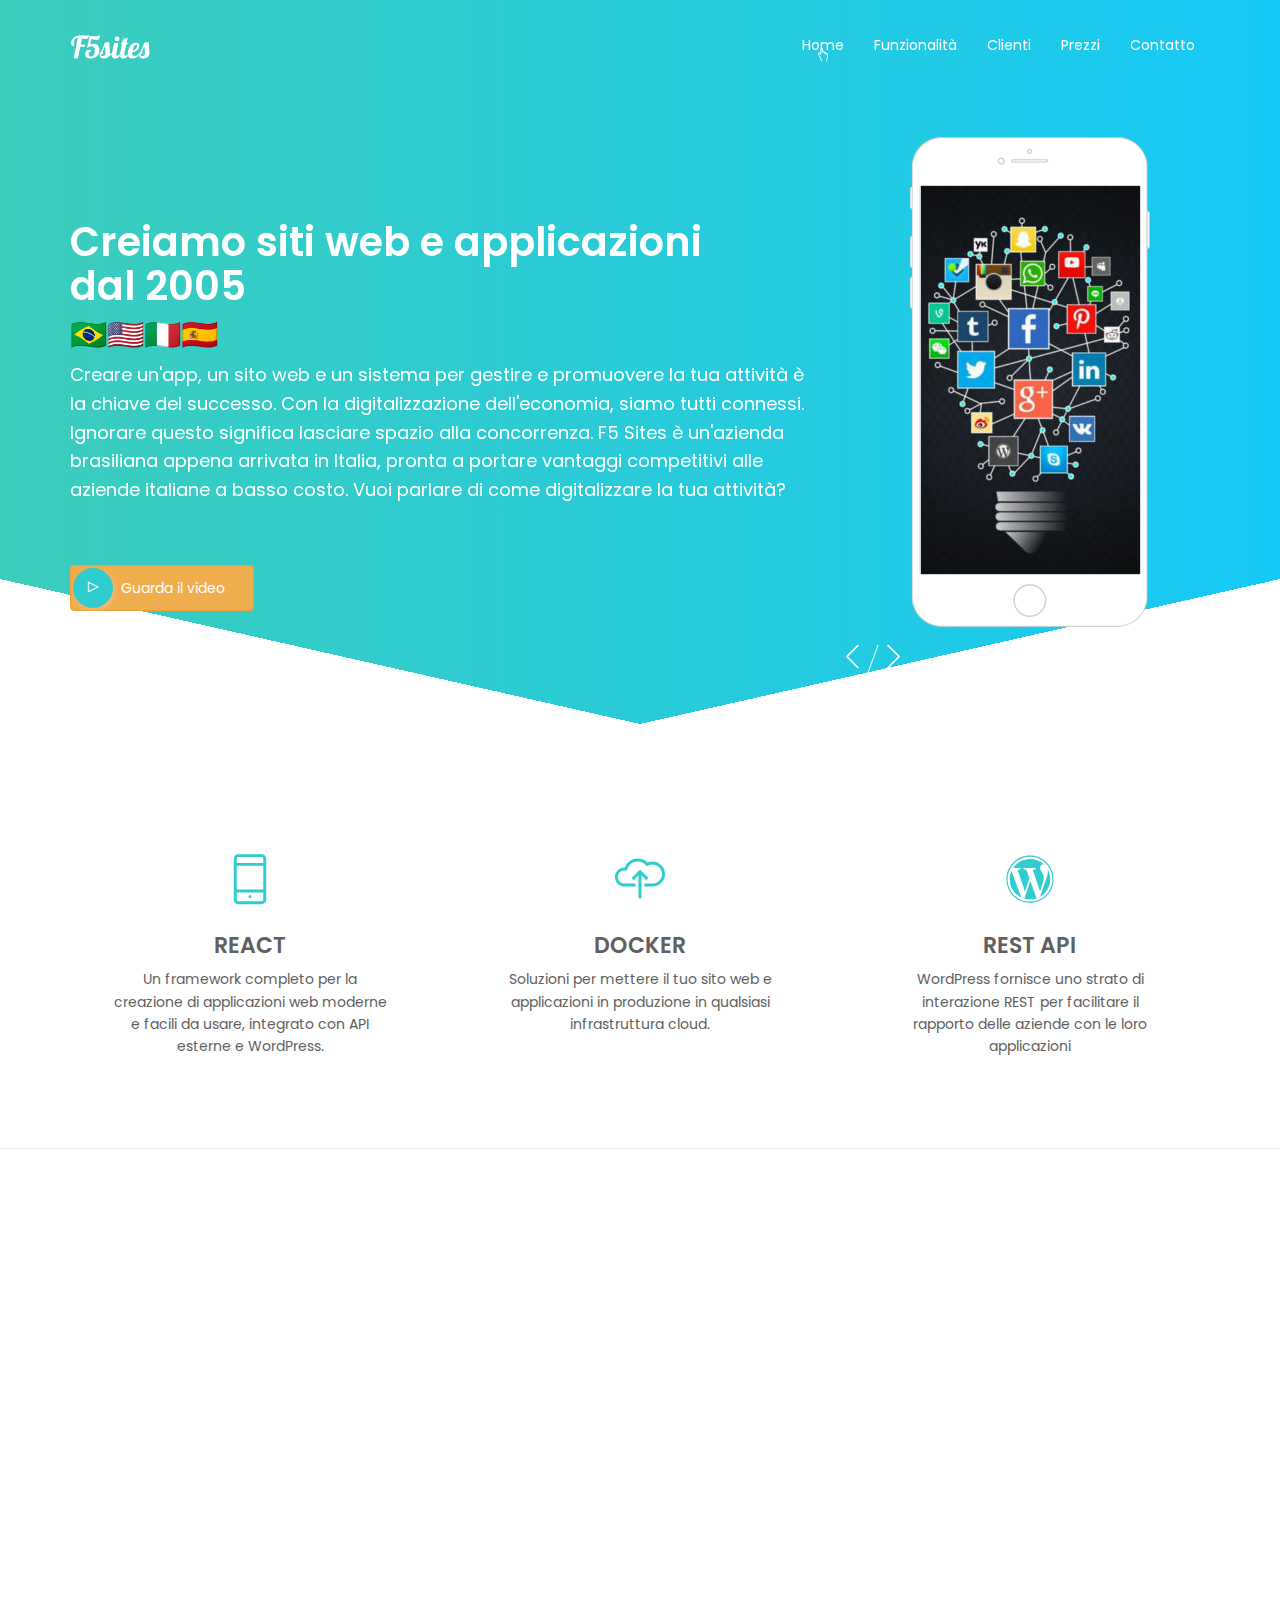
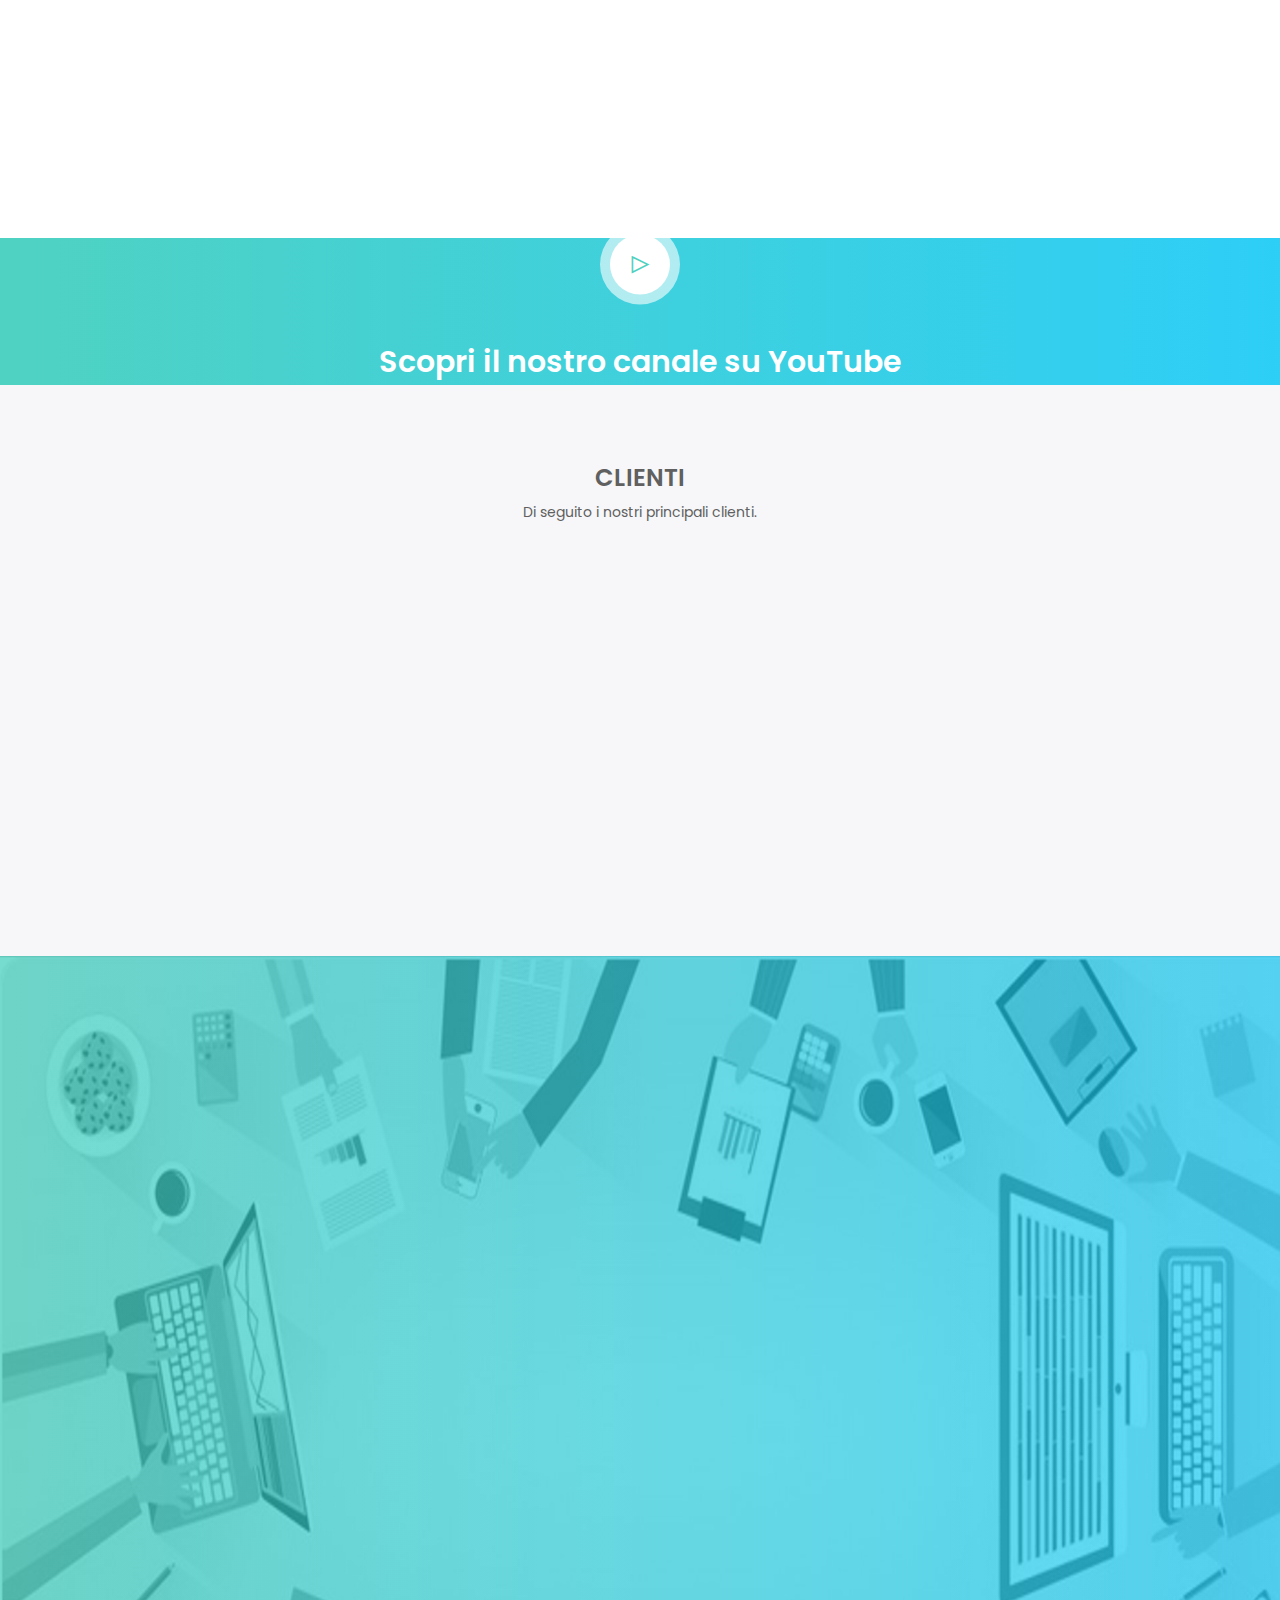
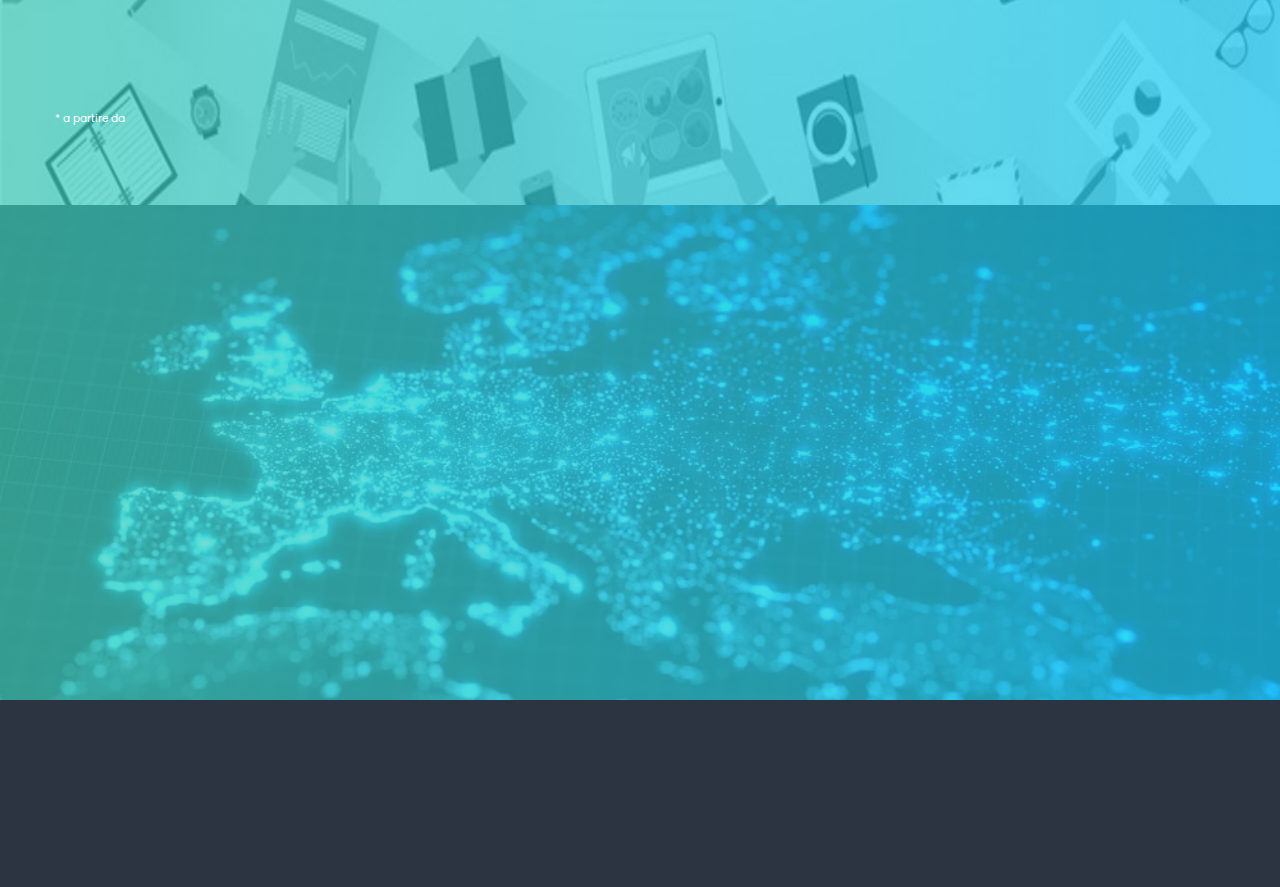
==== commit 3cb43f72: "adiciona origem Brasil e bandeiras" ====
--- a/index.html
+++ b/index.html
@@ -116,14 +116,16 @@
           <div class="col-xs-12 col-md-8">
             <div class="space-100"></div>
             <h1>Creiamo siti web e applicazioni<br />dal 2005</h1>
-            <div class="space-10"></div>
+            <!-- <div class="space-10"></div> -->
+            <h2>🇧🇷🇺🇸🇮🇹🇪🇸</h2>
             <p style="font-size: 18px">
               Creare un'app, un sito web e un sistema per gestire e promuovere
-              la tua attività è la chiave del tuo successo. Con la
-              digitalizzazione di tutte le aree dell'economia siamo tutti
-              connessi, ignorare ciò significa lasciare spazio alla concorrenza
-              per occupare e guadagnare in produttività e fatturato. Vuoi
-              parlare delle opportunità per digitalizzare la tua attività?
+              la tua attività è la chiave del successo. Con la digitalizzazione
+              dell'economia, siamo tutti connessi. Ignorare questo significa
+              lasciare spazio alla concorrenza. F5 Sites è un'azienda brasiliana
+              appena arrivata in Italia, pronta a portare vantaggi competitivi
+              alle aziende italiane a basso costo. Vuoi parlare di come
+              digitalizzare la tua attività? 
             </p>
             <div class="space-50"></div>
             <a
@@ -212,7 +214,6 @@
           </div>
         </div>
       </div>
-      <div class="space-80"></div>
     </section>
 
     <hr />
@@ -221,14 +222,14 @@
     <section class="fix">
       <!--div class="space-60"></div-->
       <div class="container" id="feature">
-        <!--div class="space-100"></div-->
+        <div class="space-20"></div>
         <div class="row wow fadeInUp">
           <div class="col-xs-12 col-md-6 col-md-offset-3 text-center">
             <h3 class="text-uppercase">Funzionalità</h3>
             <p>Tu decidi: noi facciamo.</p>
           </div>
         </div>
-        <div class="space-60"></div>
+        <div class="space-20"></div>
         <div class="row feature-area">
           <div class="col-xs-12 col-sm-6 col-md-4 wow fadeInLeft">
             <div class="space-30"></div>
@@ -355,6 +356,7 @@
             <div class="space-30"></div>
           </div>
         </div>
+        <div class="space-40"></div>
       </div>
     </section>
 
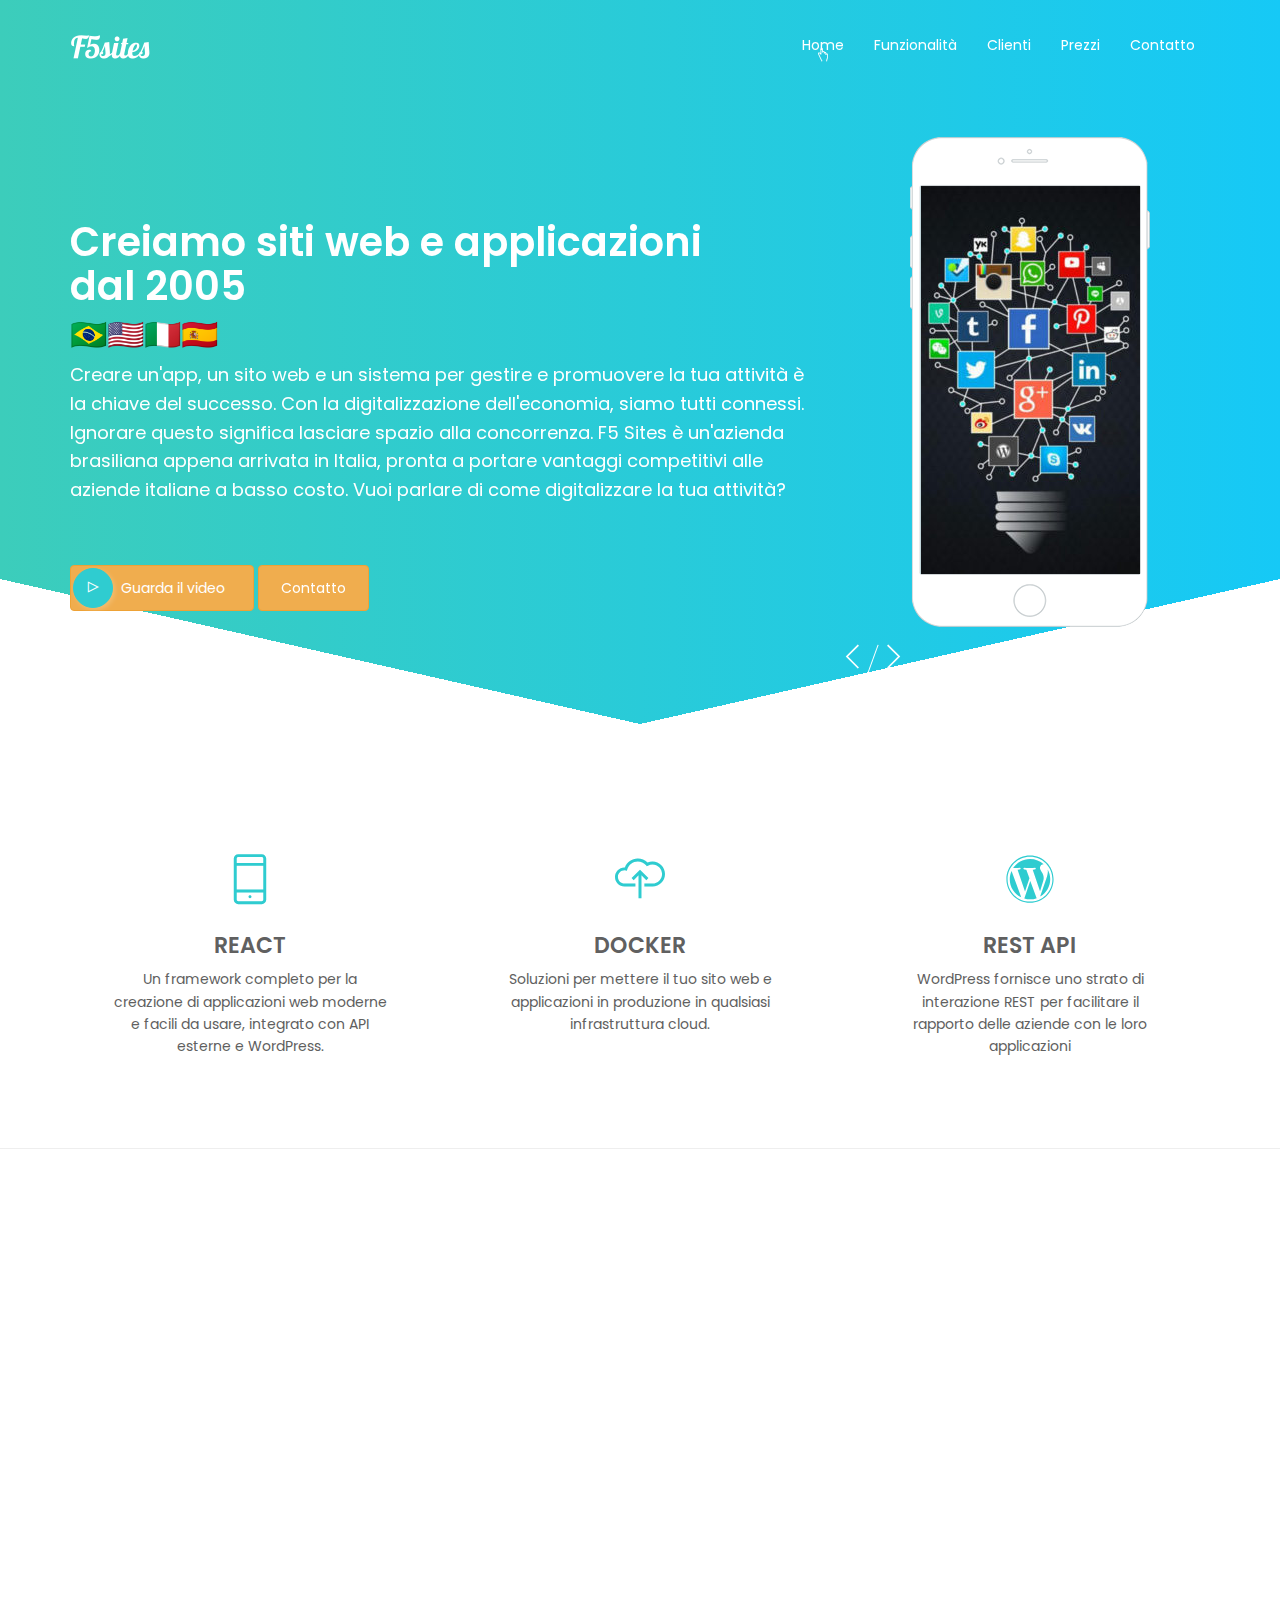
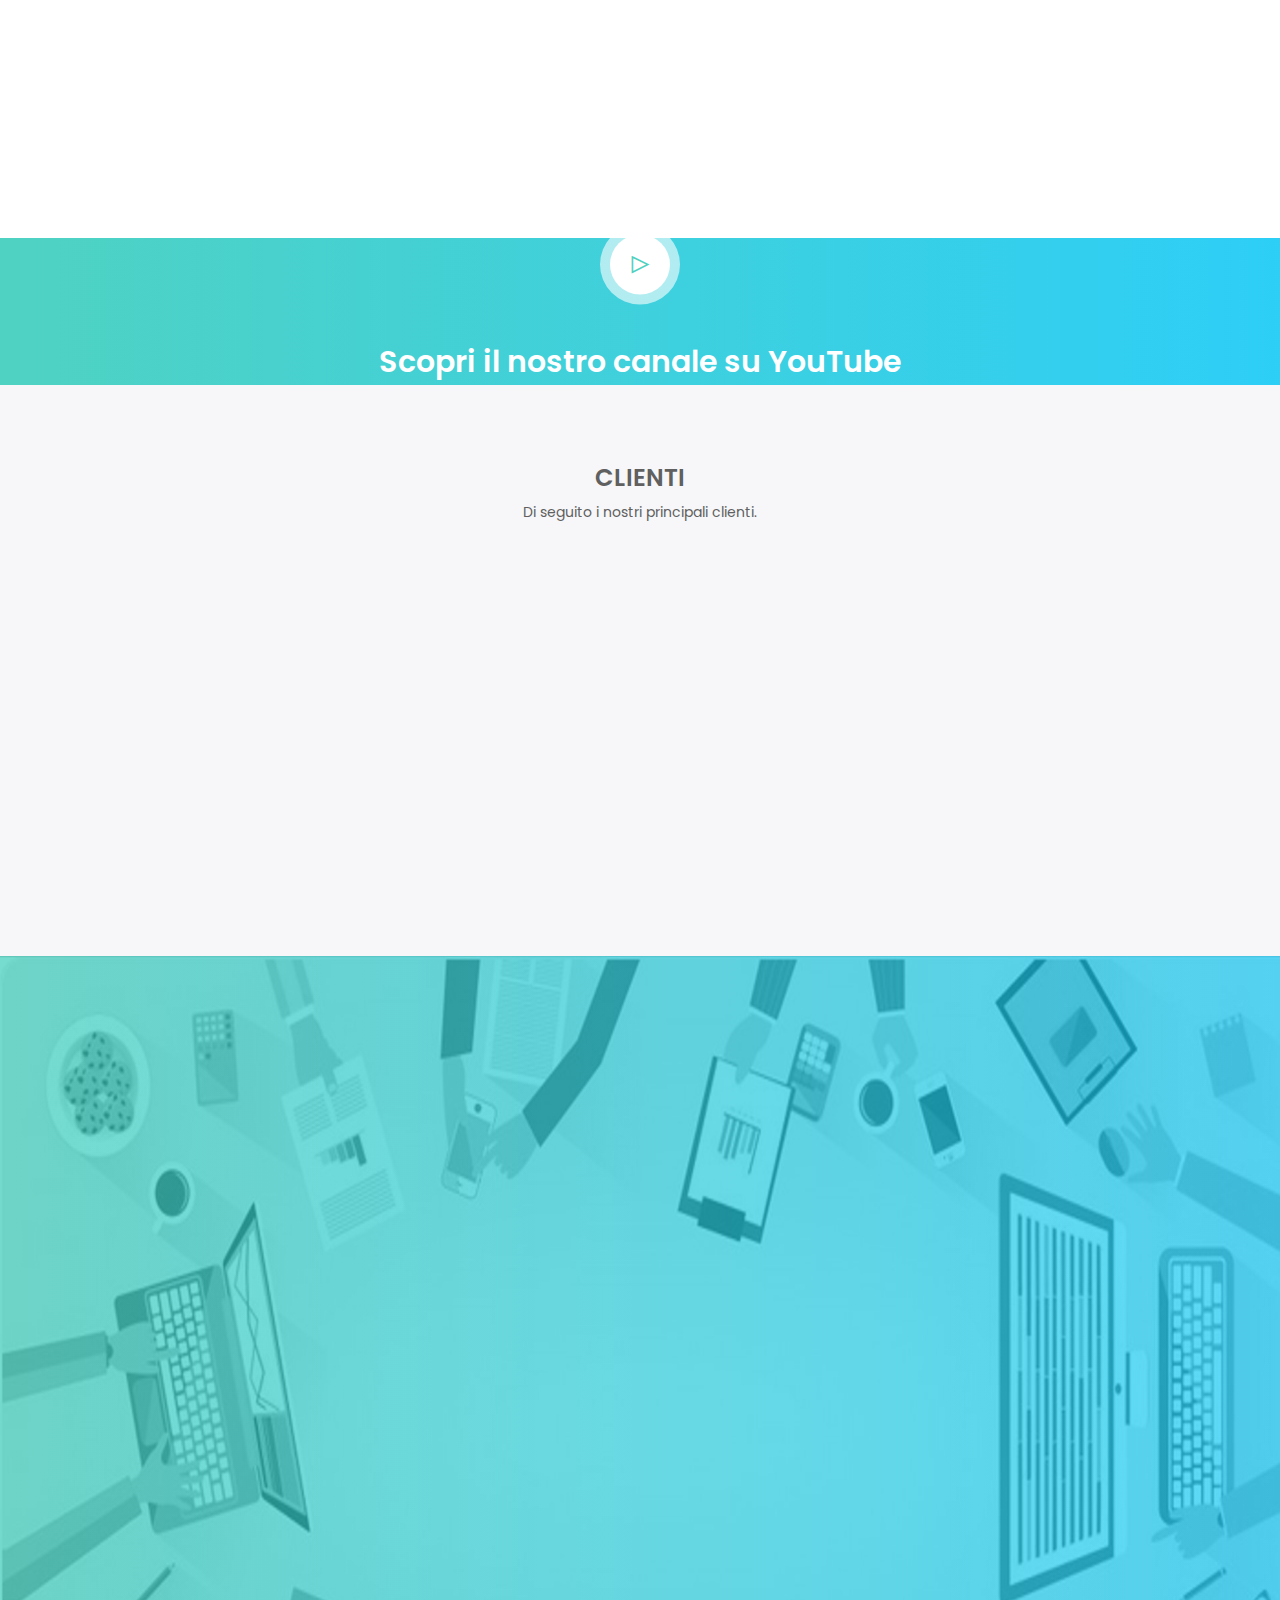
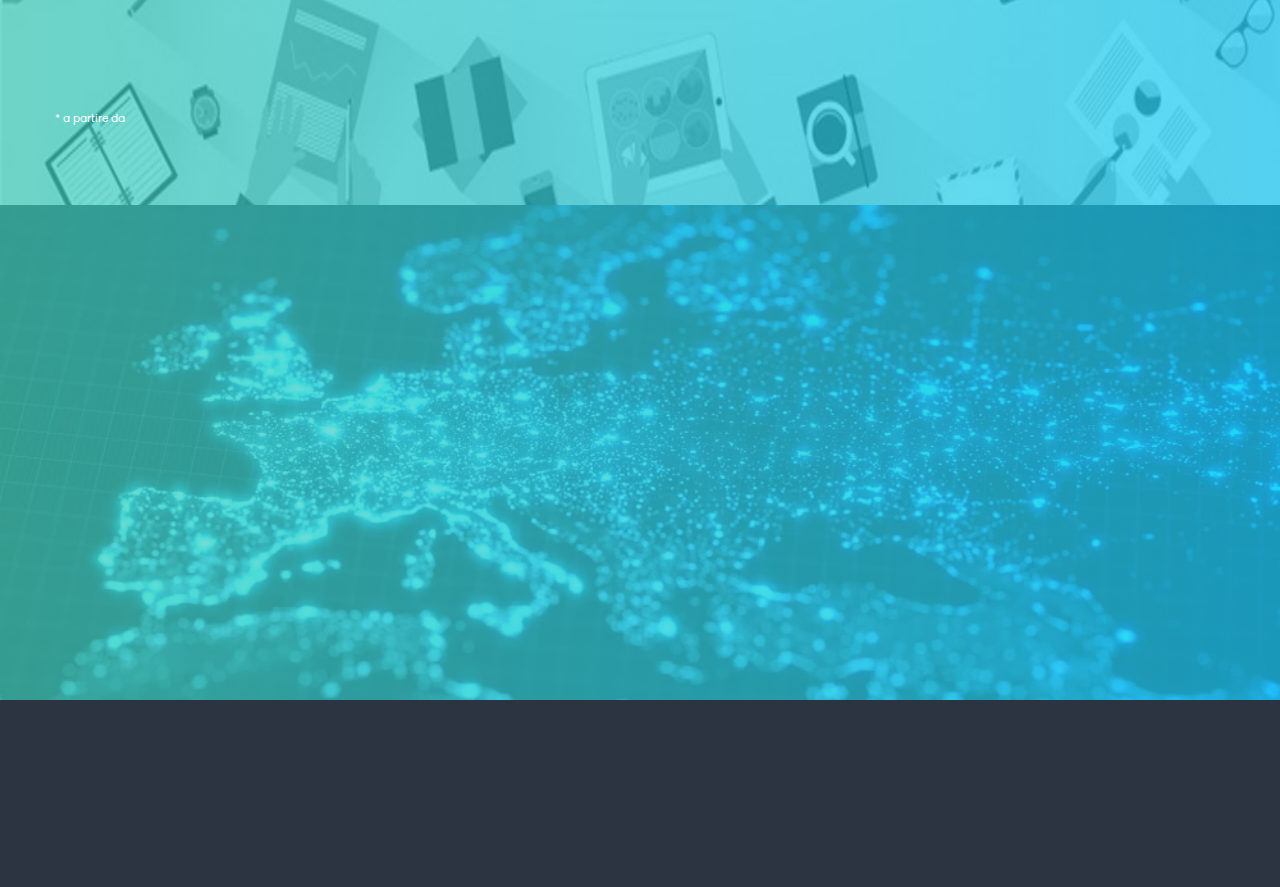
==== commit 54345eed: "prices" ====
--- a/index.html
+++ b/index.html
@@ -135,6 +135,12 @@
               ><span class="ti-control-play" style="top: 2px; left: 2px"></span
               >Guarda il video</a
             >
+            <a
+              href="#contact"
+              class="btn btn-warning"
+              style="padding: 12px 22px 12px 22px"
+              >Contatto</a
+            >
           </div>
           <div class="hidden-xs hidden-sm col-md-4">
             <div class="home_screen_slide">
@@ -479,18 +485,18 @@
               <div class="space-30"></div>
               <ul class="list-unstyled">
                 <li>
-                  <strong class="amount">€ <span class="big"> 0</span></strong
+                  <strong class="amount">€ <span class="big"> 1200</span></strong
                   >/mese *
                 </li>
                 <li>Creazione di App/PWA</li>
                 <li>Sito web e applicazione Android</li>
                 <li>Funzioni su misura</li>
                 <li>Assistenza prioritaria</li>
-                <li>Progetto su misura</li>
+                <li>Tempistica da 4 settimane</li>
               </ul>
               <div class="space-30"></div>
               <hr />
-              <a href="#" class="btn btn-link text-uppercase">Valutare</a>
+              <a href="#contact" class="btn btn-link text-uppercase">Valutare</a>
             </div>
           </div>
           <div class="col-xs-12 col-sm-4 wow flipInY">
@@ -500,18 +506,18 @@
               <div class="space-30"></div>
               <ul class="list-unstyled">
                 <li>
-                  <strong class="amount">€ <span class="big">0</span></strong
+                  <strong class="amount">€ <span class="big">100</span></strong
                   >/mese *
                 </li>
                 <li>Applicazione interattiva</li>
                 <li>Funzioni online</li>
-                <li>Applicazione multiuso</li>
-                <li>Dipendenti, clienti e altri profili</li>
+                <li>Cloud economica</li>
+                <li>Migliore di AWS, G Cloud, Azure</li>
                 <li>Sicurezza del cloud</li>
               </ul>
               <div class="space-30"></div>
               <hr />
-              <a href="#" class="btn btn-link text-uppercase">Valutare</a>
+              <a href="#contact" class="btn btn-link text-uppercase">Valutare</a>
             </div>
           </div>
           <div class="col-xs-12 col-sm-4 wow fadeInRight">
@@ -521,18 +527,18 @@
               <div class="space-30"></div>
               <ul class="list-unstyled">
                 <li>
-                  <strong class="amount">€ <span class="big">0</span></strong
+                  <strong class="amount">€ <span class="big">250</span></strong
                   >/mese *
                 </li>
                 <li>Supporto per la tua azienda</li>
-                <li>I tuoi utenti rispettati</li>
+                <li>Sistema di ticket</li>
+                <li>Utenti e dipendenti rispettati</li>
                 <li>Assistenza su come utilizzare</li>
-                <li>Canali di comunicazione</li>
                 <li>Sicurezza nell'espansione</li>
               </ul>
               <div class="space-30"></div>
               <hr />
-              <a href="#" class="btn btn-link text-uppercase">Valutare</a>
+              <a href="#contact" class="btn btn-link text-uppercase">Valutare</a>
             </div>
           </div>
           <sub class="text-white">* a partire da</sub>
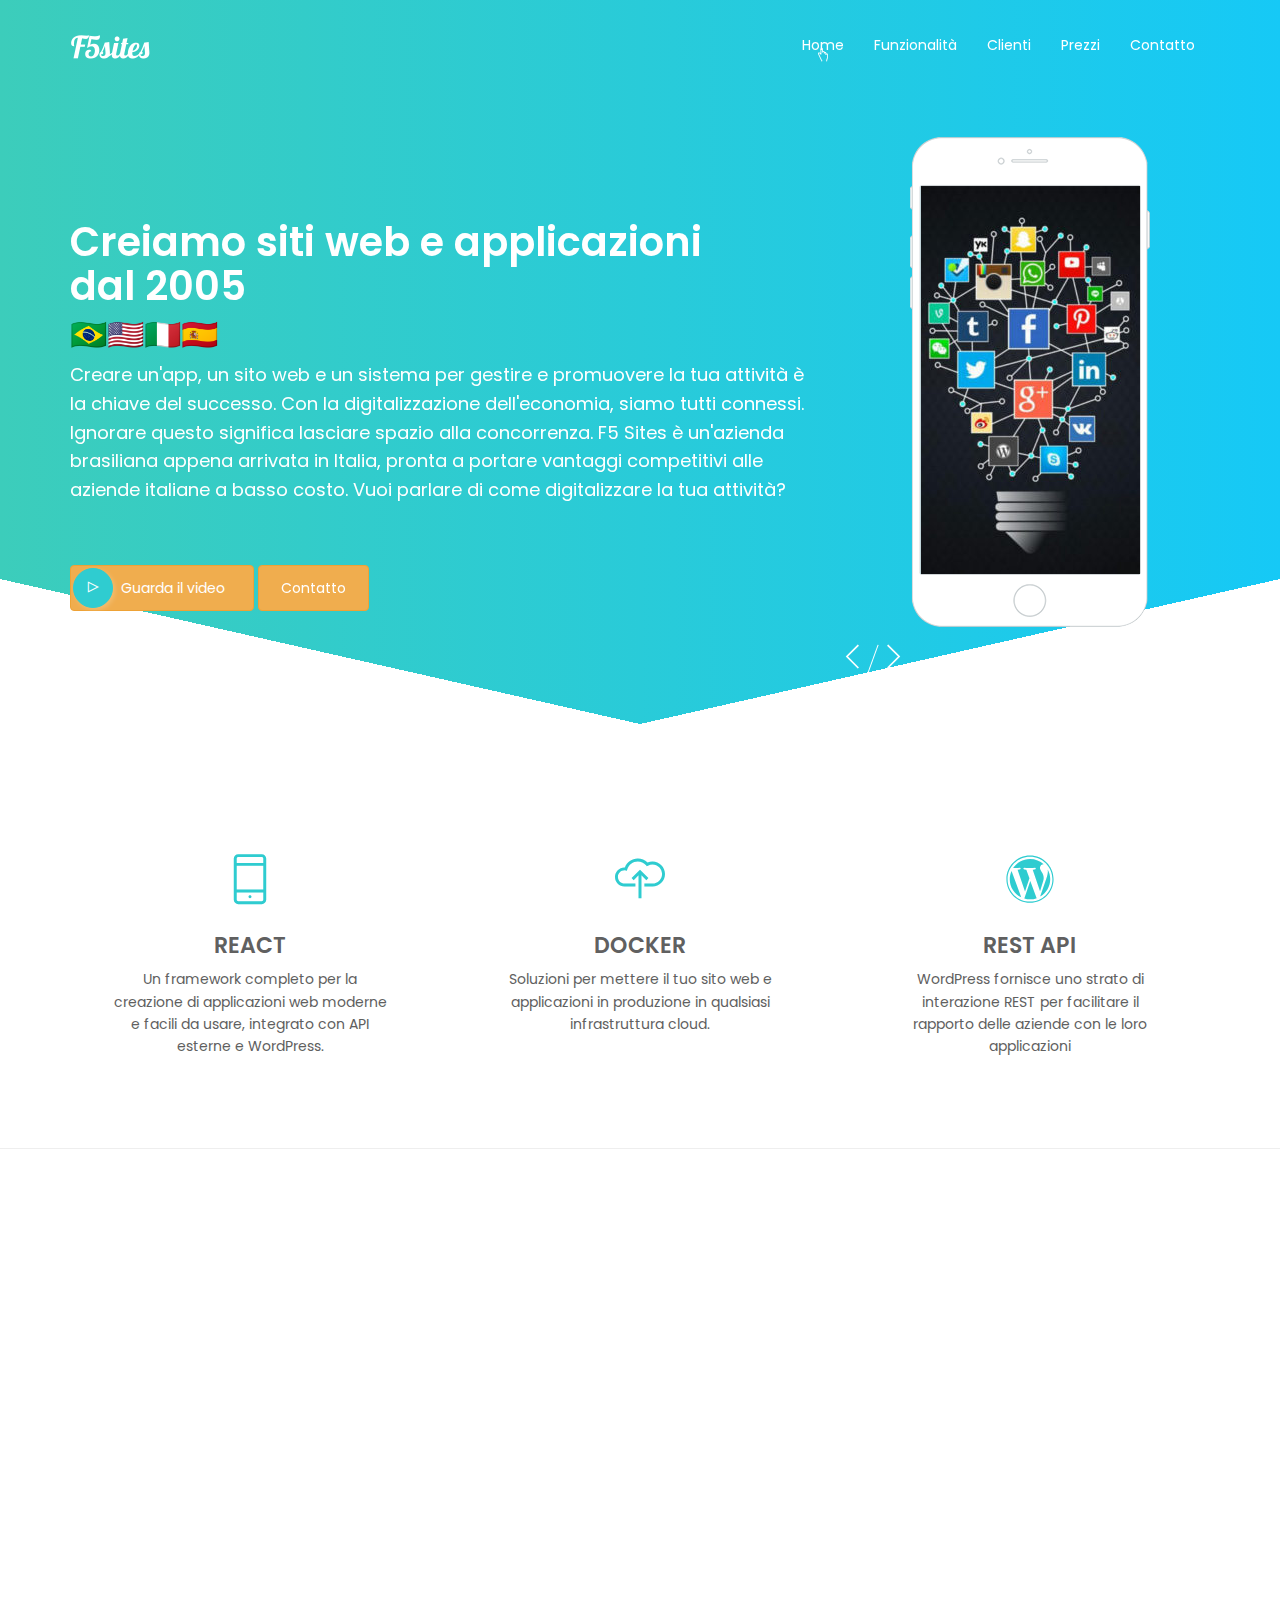
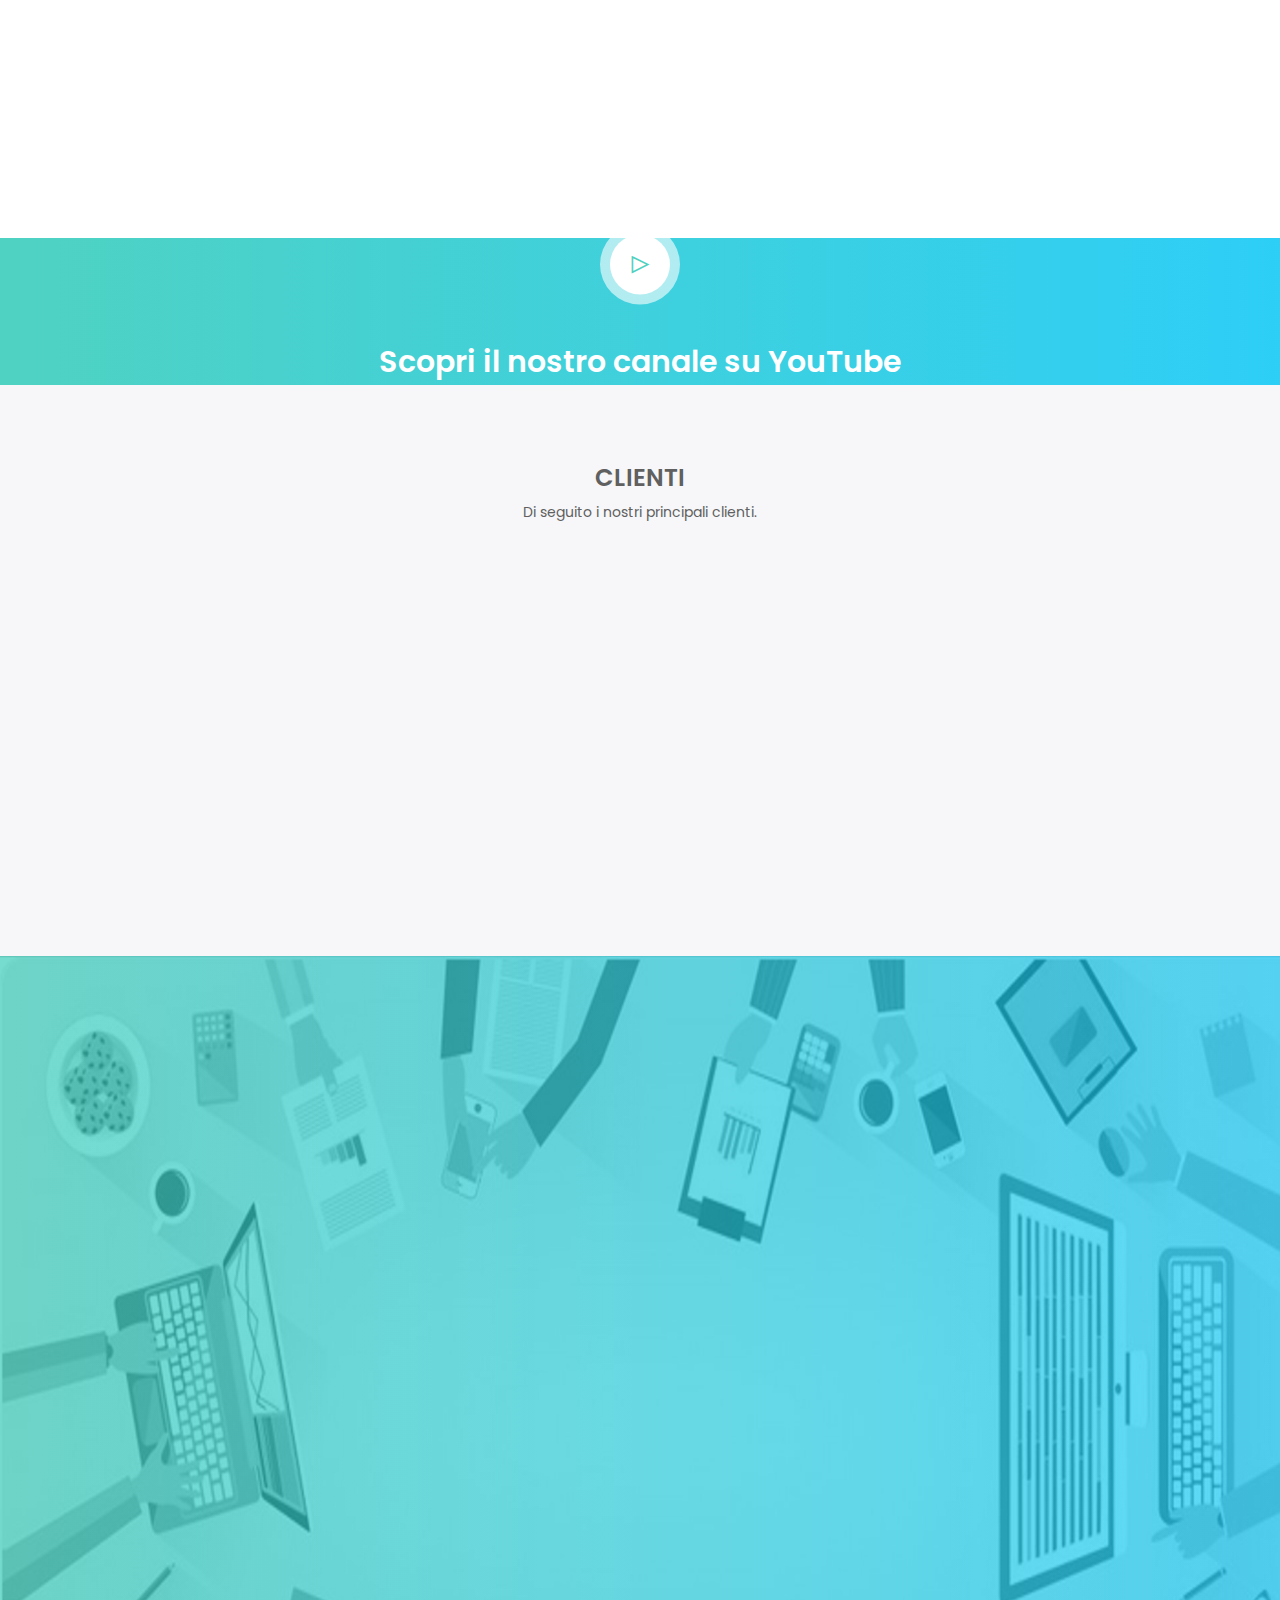
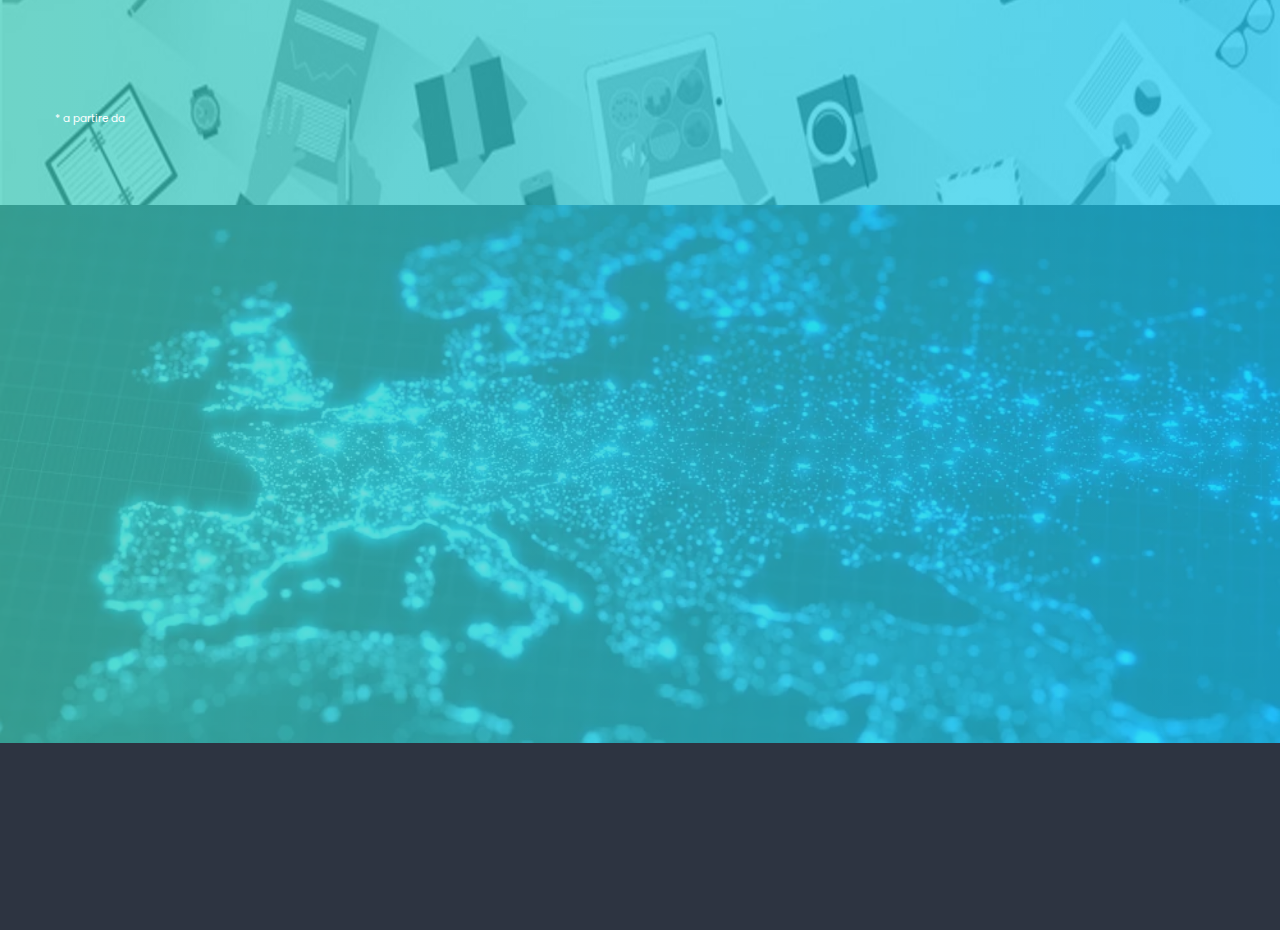
==== commit d44111a9: "flags end" ====
--- a/index.html
+++ b/index.html
@@ -585,6 +585,7 @@
                 <div class="space-20"></div>
                 <p>Siamo situati a Milano, Italia.</p>
                 <p>Prenota la tua visita.</p>
+                
                 <div class="space-25"></div>
                 <table class="table">
                   <tbody>
@@ -625,6 +626,7 @@
                     </tr>
                   </tbody>
                 </table>
+                <h2>🇧🇷🇺🇸🇮🇹🇪🇸</h2>
               </div>
             </div>
           </div>
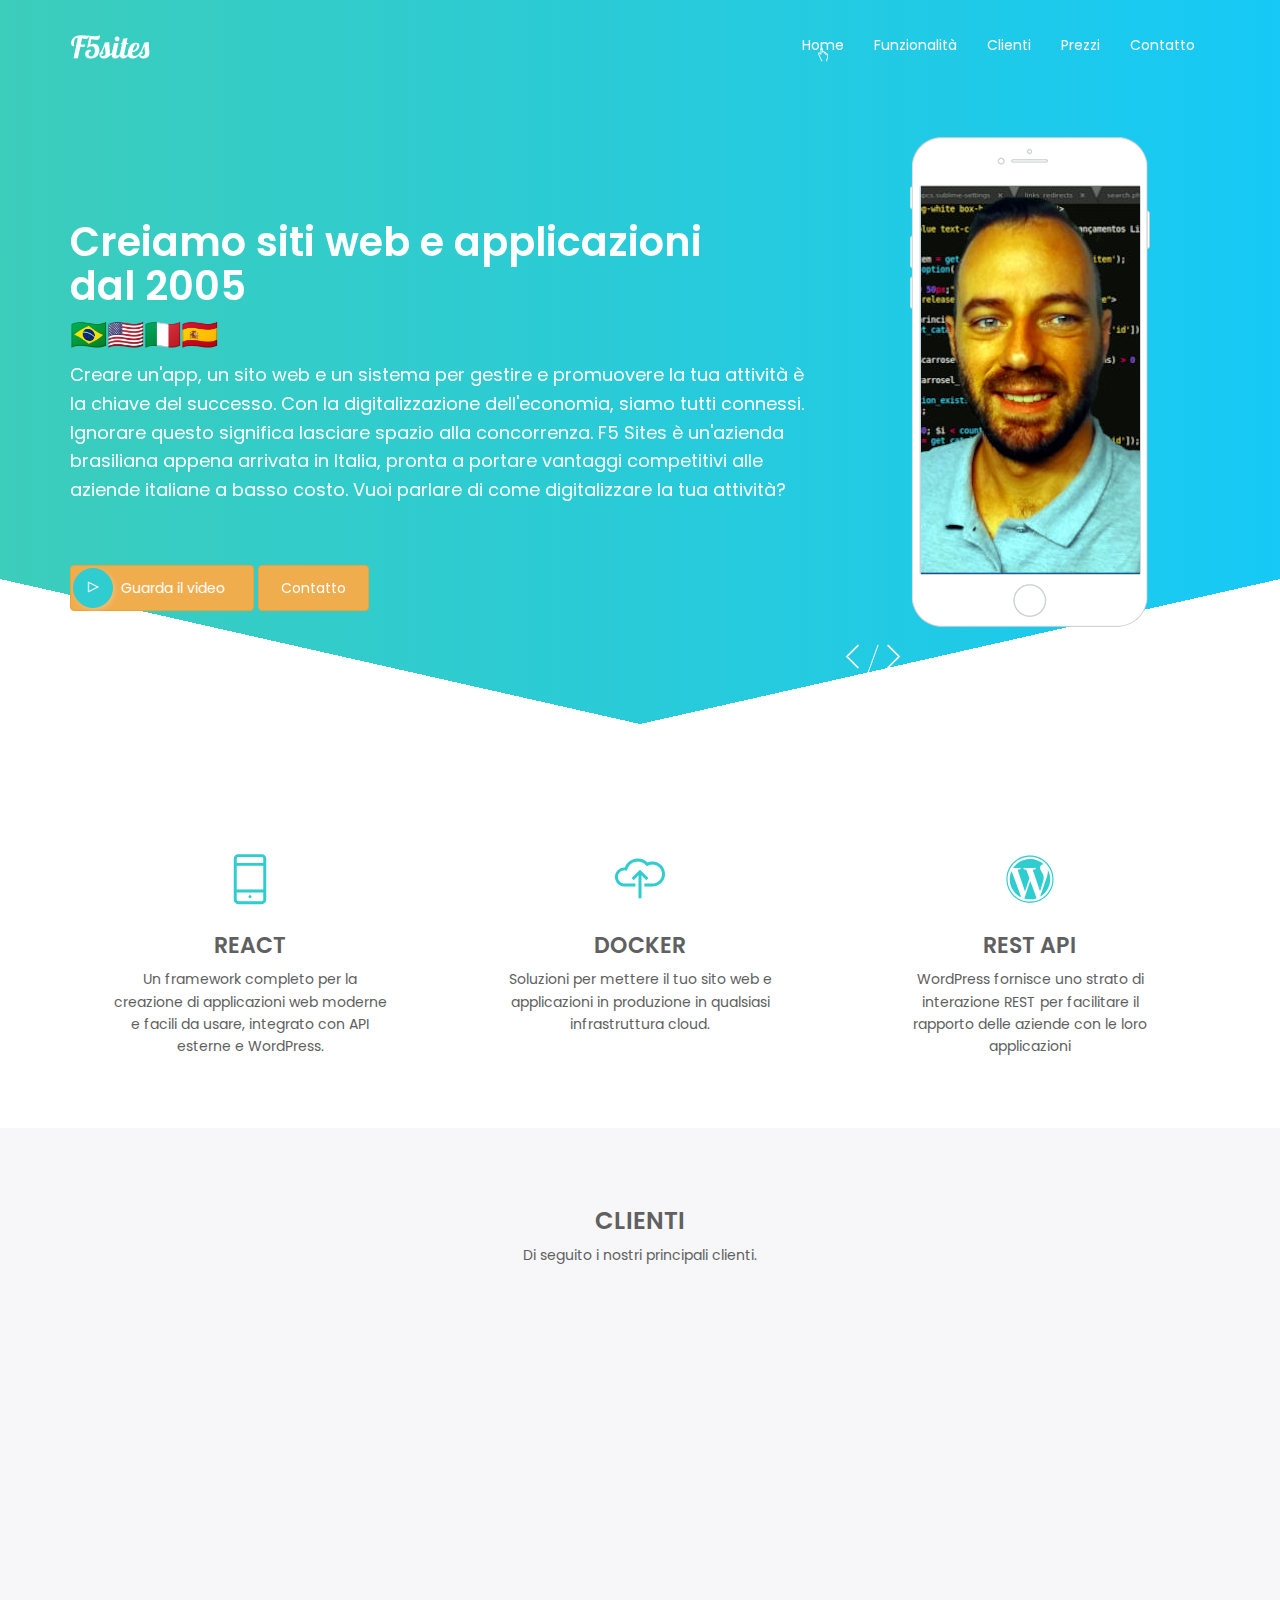
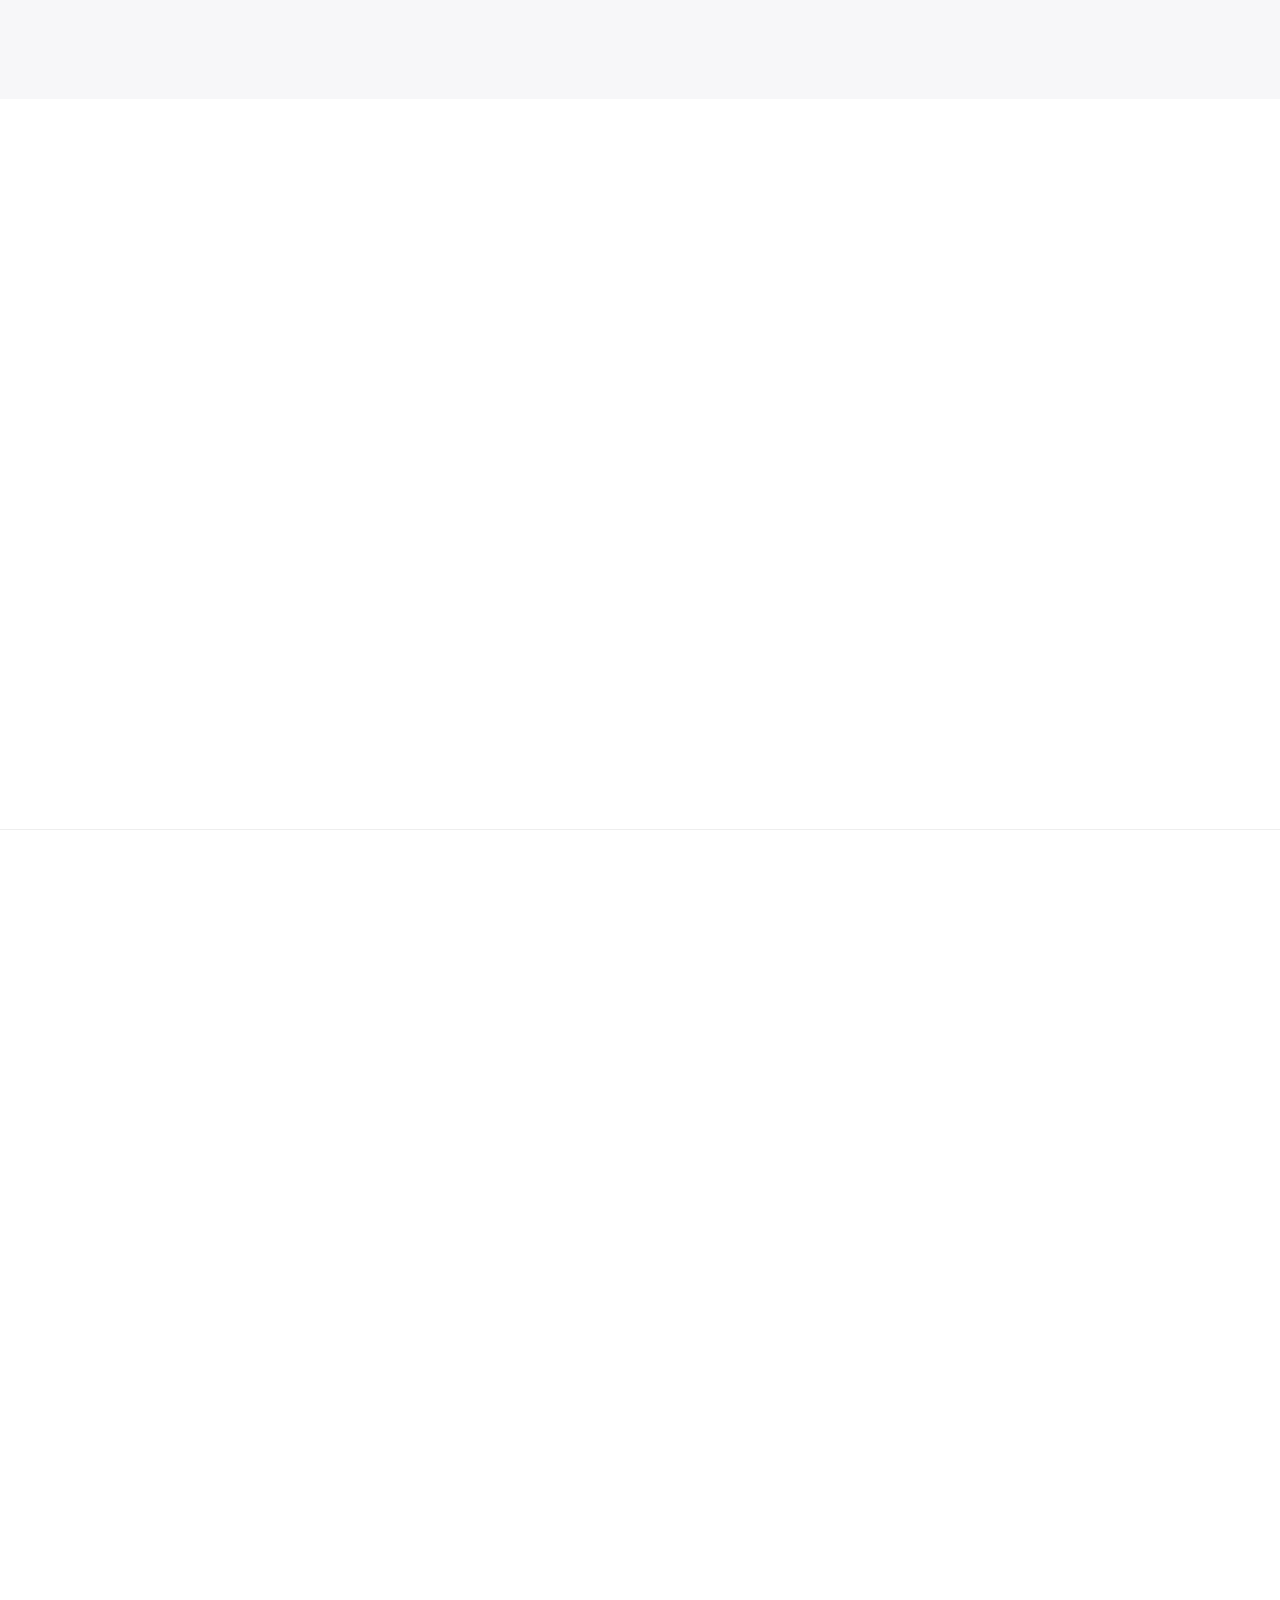
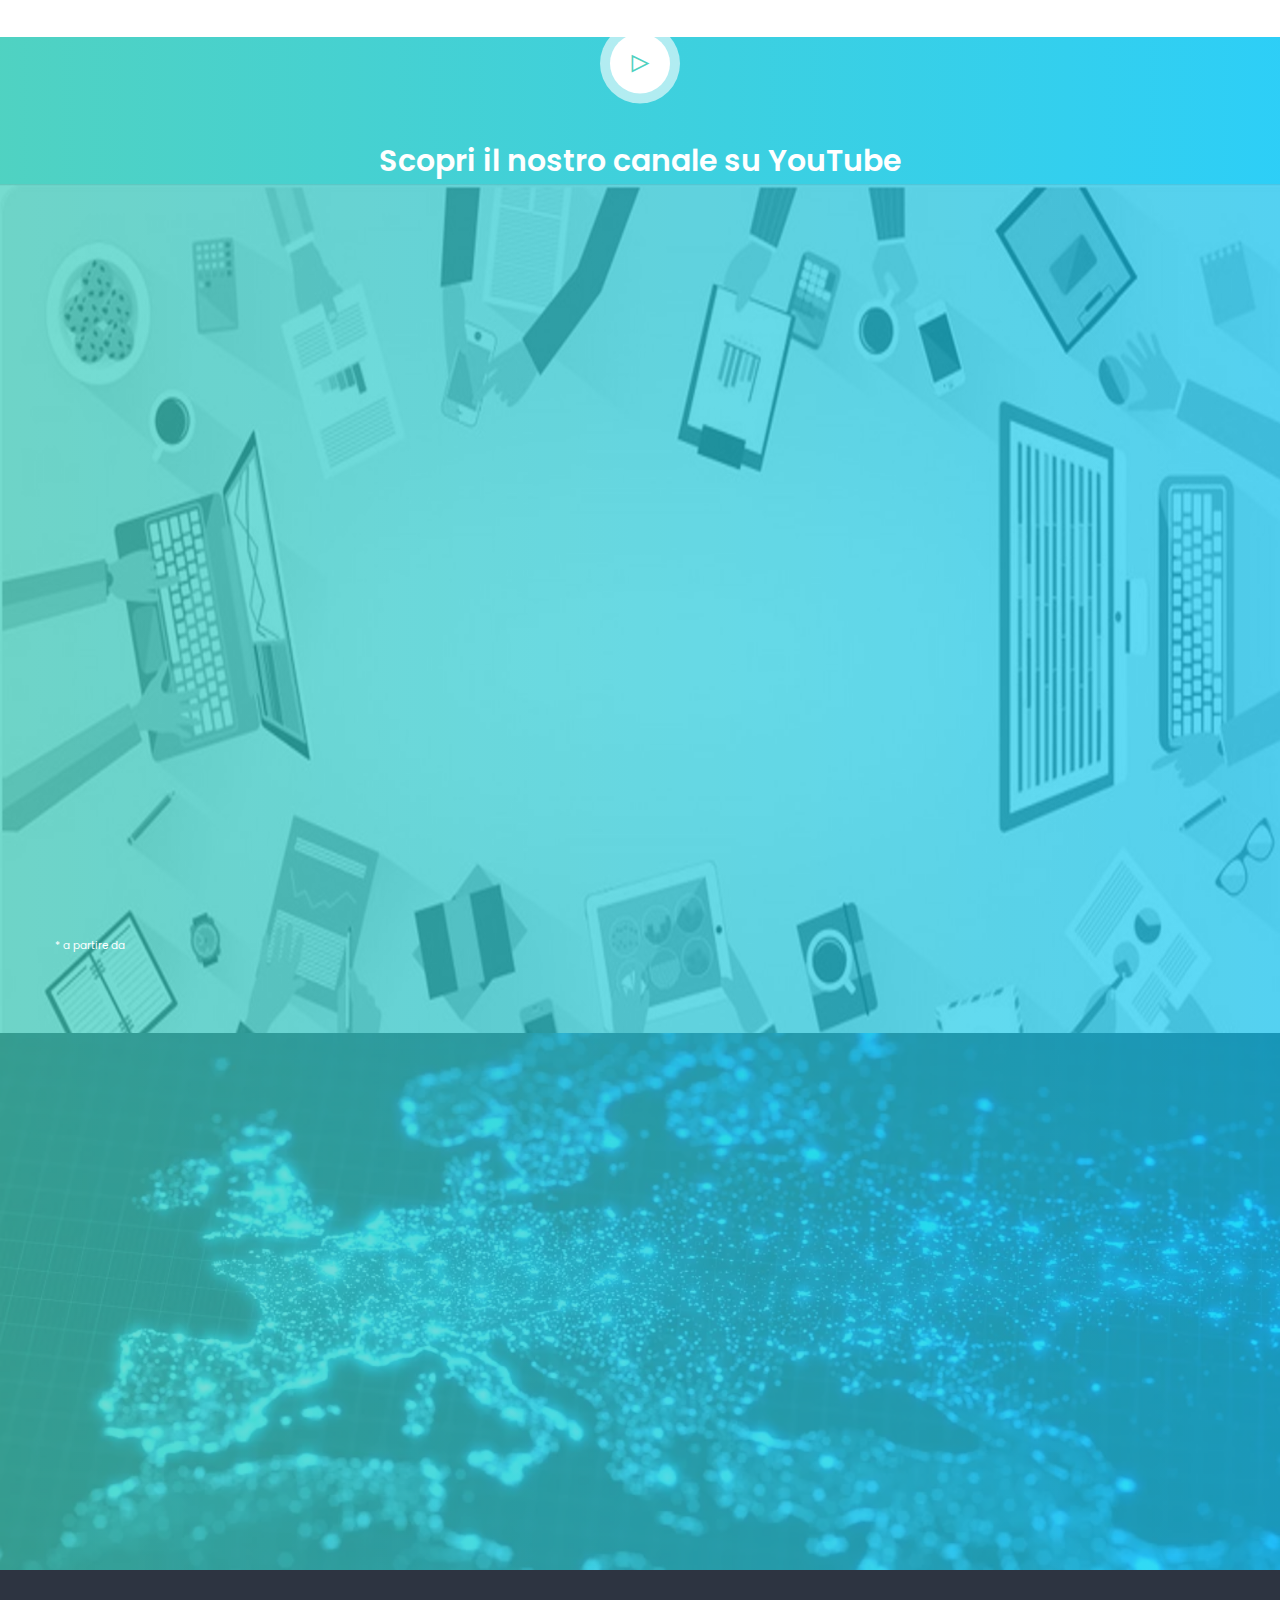
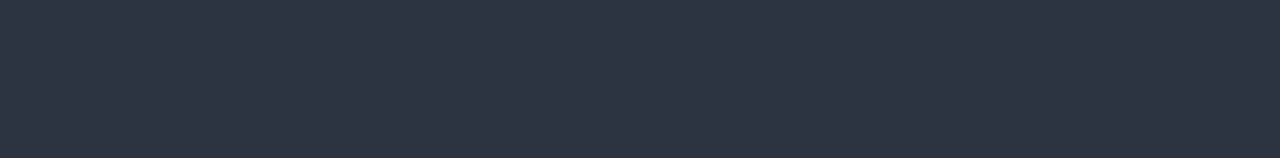
==== commit 4897748d: "lavaggioapp.it case" ====
--- a/index.html
+++ b/index.html
@@ -125,7 +125,7 @@
               lasciare spazio alla concorrenza. F5 Sites è un'azienda brasiliana
               appena arrivata in Italia, pronta a portare vantaggi competitivi
               alle aziende italiane a basso costo. Vuoi parlare di come
-              digitalizzare la tua attività? 
+              digitalizzare la tua attività?
             </p>
             <div class="space-50"></div>
             <a
@@ -172,8 +172,9 @@
       </div>
       <!--Header-Text/-->
     </header>
-
     <!--Header-Area/-->
+
+    <!--React Docker WP-Area-->
     <section>
       <div class="space-80"></div>
       <div class="container">
@@ -221,14 +222,83 @@
         </div>
       </div>
     </section>
-
-    <hr />
+    <!--React Docker WP-Area-->
+
+    <!--Client-Section -->
+    <section class="gray-bg" id="client">
+      <div class="space-80"></div>
+      <div class="container">
+        <div class="row">
+          <div class="col-xs-12 col-md-6 col-md-offset-3 text-center">
+            <h3 class="text-uppercase">Clienti</h3>
+            <p>Di seguito i nostri principali clienti.</p>
+          </div>
+        </div>
+        <div class="space-60"></div>
+        <div class="row">
+          <a href="https://ftd.com.br" alt="FTD" target="_blank">
+            <div
+              class="col-xs-12 col-sm-6 col-md-3 wow fadeInUp"
+              data-wow-delay="0.2s"
+            >
+              <div class="single-team relative panel fix">
+                <img src="images/client/FTD-logo.png" alt="" />
+                <div class="team_details text-center">
+                  <h5 class="text-uppercase">FTD Brasile</h5>
+                </div>
+              </div>
+            </div>
+          </a>
+          <a href="https://cogna.com.br" alt="cogna" target="_blank">
+            <div
+              class="col-xs-12 col-sm-6 col-md-3 wow fadeInUp"
+              data-wow-delay="0.4s"
+            >
+              <div class="single-team relative panel fix">
+                <img src="images/client/cogna--600.png" alt="" />
+                <div class="team_details text-center">
+                  <h5 class="text-uppercase">Cogna Brasile</h5>
+                </div>
+              </div>
+            </div>
+          </a>
+          <a href="https://www.ambev.com.br" alt="Ambev" target="_blank">
+            <div
+              class="col-xs-12 col-sm-6 col-md-3 wow fadeInUp"
+              data-wow-delay="0.6s"
+            >
+              <div class="single-team relative panel fix">
+                <img src="images/client/ambev-logo-3-47191638.png" alt="" />
+                <div class="team_details text-center">
+                  <h5 class="text-uppercase">Ambev</h5>
+                </div>
+              </div>
+            </div>
+          </a>
+          <a href="https://www.edocente.com.br/" alt="edocente" target="_blank">
+            <div
+              class="col-xs-12 col-sm-6 col-md-3 wow fadeInUp"
+              data-wow-delay="0.8s"
+            >
+              <div class="single-team relative panel fix">
+                <img src="images/client/edocente_logo.png" alt="" />
+                <div class="team_details text-center">
+                  <h5 class="text-uppercase">E-Docente Brasile</h5>
+                </div>
+              </div>
+            </div>
+          </a>
+        </div>
+      </div>
+      <div class="space-80"></div>
+    </section>
+    <!--Client-Section/-->
 
     <!--Feature-Section-->
     <section class="fix">
       <!--div class="space-60"></div-->
       <div class="container" id="feature">
-        <div class="space-20"></div>
+        <div class="space-60"></div>
         <div class="row wow fadeInUp">
           <div class="col-xs-12 col-md-6 col-md-offset-3 text-center">
             <h3 class="text-uppercase">Funzionalità</h3>
@@ -365,8 +435,133 @@
         <div class="space-40"></div>
       </div>
     </section>
-
     <!--Feature-Section-->
+    <hr />
+    <!--Question-section-->
+    <section class="fix">
+      <div class="space-40"></div>
+      <div class="container">
+        <div class="row wow fadeInUp">
+          <a href="https://www.lavaggioapp.it/" target="_blank">
+            <div class="col-xs-12 col-md-6 col-md-offset-3 text-center">
+              <h3 class="text-uppercase">LavaggioApp.it</h3>
+              <p>
+                Stiamo lanciando un servizio in abbonamento per l'autolavaggio.
+                Sono costituiti da due applicazioni, una per il cliente e una
+                per il partner, come Uber. Il nostro principale progetto
+                tecnologico per il mercato italiano.
+              </p>
+            </div>
+          </a>
+        </div>
+        <div class="space-60"></div>
+        <div class="row">
+          <div class="col-xs-12 col-md-6 wow fadeInUp">
+            <div class="space-60"></div>
+            <div class="panel-group" id="accordion">
+              <div class="panel panel-default">
+                <div class="panel-heading">
+                  <h4 class="panel-title">
+                    <a
+                      data-toggle="collapse"
+                      data-parent="#accordion"
+                      href="#collapse1"
+                      >Delivery de lavaggio manuale
+                    </a>
+                  </h4>
+                </div>
+                <div id="collapse1" class="panel-collapse collapse in">
+                  <div class="panel-body">
+                    Il servizio di lavaggio a mano a domicilio è progettato per
+                    offrire comodità e qualità. Usiamo tecniche speciali per
+                    garantire la pulizia accurata di ogni capo. Ci occupiamo del
+                    ritiro e della consegna, tutto senza che tu debba uscire di
+                    casa.
+                  </div>
+                </div>
+              </div>
+              <div class="panel panel-default">
+                <div class="panel-heading">
+                  <h4 class="panel-title">
+                    <a
+                      data-toggle="collapse"
+                      data-parent="#accordion"
+                      href="#collapse2"
+                      >Scarica e prenota</a
+                    >
+                  </h4>
+                </div>
+                <div id="collapse2" class="panel-collapse collapse">
+                  <div class="panel-body">
+                    Scarica la nostra app e prenota il servizio in pochi clic.
+                    Con facilità, puoi programmare la tua consegna.
+                  </div>
+                </div>
+              </div>
+              <div class="panel panel-default">
+                <div class="panel-heading">
+                  <h4 class="panel-title">
+                    <a
+                      data-toggle="collapse"
+                      data-parent="#accordion"
+                      href="#collapse3"
+                      >Creando un’IA esclusiva per il settore</a
+                    >
+                  </h4>
+                </div>
+                <div id="collapse3" class="panel-collapse collapse">
+                  <div class="panel-body">
+                    Stiamo creando un’IA esclusiva per il settore della
+                    lavaggio, progettata per valutare con precisione la qualità
+                    del processo e assicurare risultati per ogni capo trattato.
+                  </div>
+                </div>
+              </div>
+
+              <div class="panel panel-default">
+                <div class="panel-heading">
+                  <h4 class="panel-title">
+                    <a
+                      data-toggle="collapse"
+                      data-parent="#accordion"
+                      href="#collapse4"
+                      >Made in Italy 🇮🇹</a
+                    >
+                  </h4>
+                </div>
+                <div id="collapse4" class="panel-collapse collapse">
+                  <div class="panel-body">
+                    Siamo immensamente orgogliosi di sviluppare un'app qui in
+                    Italia. Ogni linea di codice, ogni funzionalità è pensata e
+                    realizzata con la passione e la qualità che
+                    contraddistinguono il "Made in Italy" 🇮🇹. Stiamo creando
+                    qualcosa di unico, radicato nella nostra tradizione
+                    d'eccellenza, per offrire al mondo un prodotto innovativo e
+                    autenticamente italiano.
+                  </div>
+                </div>
+              </div>
+            </div>
+          </div>
+          <div
+            class="hidden-xs hidden-sm col-md-5 col-md-offset-1 wow fadeInRight"
+          >
+            <a href="https://www.lavaggioapp.it/" target="_blank">
+              <img
+                src="images/lavami-perfavore.jpg"
+                alt=""
+                style="border-radius: 20px"
+              />
+            </a>
+          </div>
+        </div>
+      </div>
+      <div class="space-80"></div>
+    </section>
+    <!--Question-section/-->
+
+    <!-- <hr /> -->
+
     <!--Video-Section-->
     <section class="section-video relative fix">
       <a href="https://www.youtube.com/watch?v=ysWq4pA2TBA" target="_blank">
@@ -388,76 +583,6 @@
     </section>
     <!--Video-Section/-->
 
-    <!--Team-Section -->
-    <section class="gray-bg" id="client">
-      <div class="space-80"></div>
-      <div class="container">
-        <div class="row">
-          <div class="col-xs-12 col-md-6 col-md-offset-3 text-center">
-            <h3 class="text-uppercase">Clienti</h3>
-            <p>Di seguito i nostri principali clienti.</p>
-          </div>
-        </div>
-        <div class="space-60"></div>
-        <div class="row">
-          <a href="https://ftd.com.br" alt="FTD" target="_blank">
-            <div
-              class="col-xs-12 col-sm-6 col-md-3 wow fadeInUp"
-              data-wow-delay="0.2s"
-            >
-              <div class="single-team relative panel fix">
-                <img src="images/client/FTD-logo.png" alt="" />
-                <div class="team_details text-center">
-                  <h5 class="text-uppercase">FTD Brasile</h5>
-                </div>
-              </div>
-            </div>
-          </a>
-          <a href="https://cogna.com.br" alt="cogna" target="_blank">
-            <div
-              class="col-xs-12 col-sm-6 col-md-3 wow fadeInUp"
-              data-wow-delay="0.4s"
-            >
-              <div class="single-team relative panel fix">
-                <img src="images/client/cogna--600.png" alt="" />
-                <div class="team_details text-center">
-                  <h5 class="text-uppercase">Cogna Brasile</h5>
-                </div>
-              </div>
-            </div>
-          </a>
-          <a href="https://www.ambev.com.br" alt="Ambev" target="_blank">
-            <div
-              class="col-xs-12 col-sm-6 col-md-3 wow fadeInUp"
-              data-wow-delay="0.6s"
-            >
-              <div class="single-team relative panel fix">
-                <img src="images/client/ambev-logo-3-47191638.png" alt="" />
-                <div class="team_details text-center">
-                  <h5 class="text-uppercase">Ambev</h5>
-                </div>
-              </div>
-            </div>
-          </a>
-          <a href="https://www.edocente.com.br/" alt="edocente" target="_blank">
-            <div
-              class="col-xs-12 col-sm-6 col-md-3 wow fadeInUp"
-              data-wow-delay="0.8s"
-            >
-              <div class="single-team relative panel fix">
-                <img src="images/client/edocente_logo.png" alt="" />
-                <div class="team_details text-center">
-                  <h5 class="text-uppercase">E-Docente Brasile</h5>
-                </div>
-              </div>
-            </div>
-          </a>
-        </div>
-      </div>
-      <div class="space-80"></div>
-    </section>
-    <!--Team-Section/-->
-
     <!--Price-section-->
     <section class="relative fix" id="price">
       <div class="section-bg overlay-bg fix">
@@ -485,7 +610,8 @@
               <div class="space-30"></div>
               <ul class="list-unstyled">
                 <li>
-                  <strong class="amount">€ <span class="big"> 1200</span></strong
+                  <strong class="amount"
+                    >€ <span class="big"> 1200</span></strong
                   >/mese *
                 </li>
                 <li>Creazione di App/PWA</li>
@@ -496,7 +622,9 @@
               </ul>
               <div class="space-30"></div>
               <hr />
-              <a href="#contact" class="btn btn-link text-uppercase">Valutare</a>
+              <a href="#contact" class="btn btn-link text-uppercase"
+                >Valutare</a
+              >
             </div>
           </div>
           <div class="col-xs-12 col-sm-4 wow flipInY">
@@ -517,7 +645,9 @@
               </ul>
               <div class="space-30"></div>
               <hr />
-              <a href="#contact" class="btn btn-link text-uppercase">Valutare</a>
+              <a href="#contact" class="btn btn-link text-uppercase"
+                >Valutare</a
+              >
             </div>
           </div>
           <div class="col-xs-12 col-sm-4 wow fadeInRight">
@@ -538,7 +668,9 @@
               </ul>
               <div class="space-30"></div>
               <hr />
-              <a href="#contact" class="btn btn-link text-uppercase">Valutare</a>
+              <a href="#contact" class="btn btn-link text-uppercase"
+                >Valutare</a
+              >
             </div>
           </div>
           <sub class="text-white">* a partire da</sub>
@@ -546,7 +678,6 @@
       </div>
       <div class="space-80"></div>
     </section>
-
     <!-- Price-section/-->
 
     <!--Map-->
@@ -585,7 +716,7 @@
                 <div class="space-20"></div>
                 <p>Siamo situati a Milano, Italia.</p>
                 <p>Prenota la tua visita.</p>
-                
+
                 <div class="space-25"></div>
                 <table class="table">
                   <tbody>
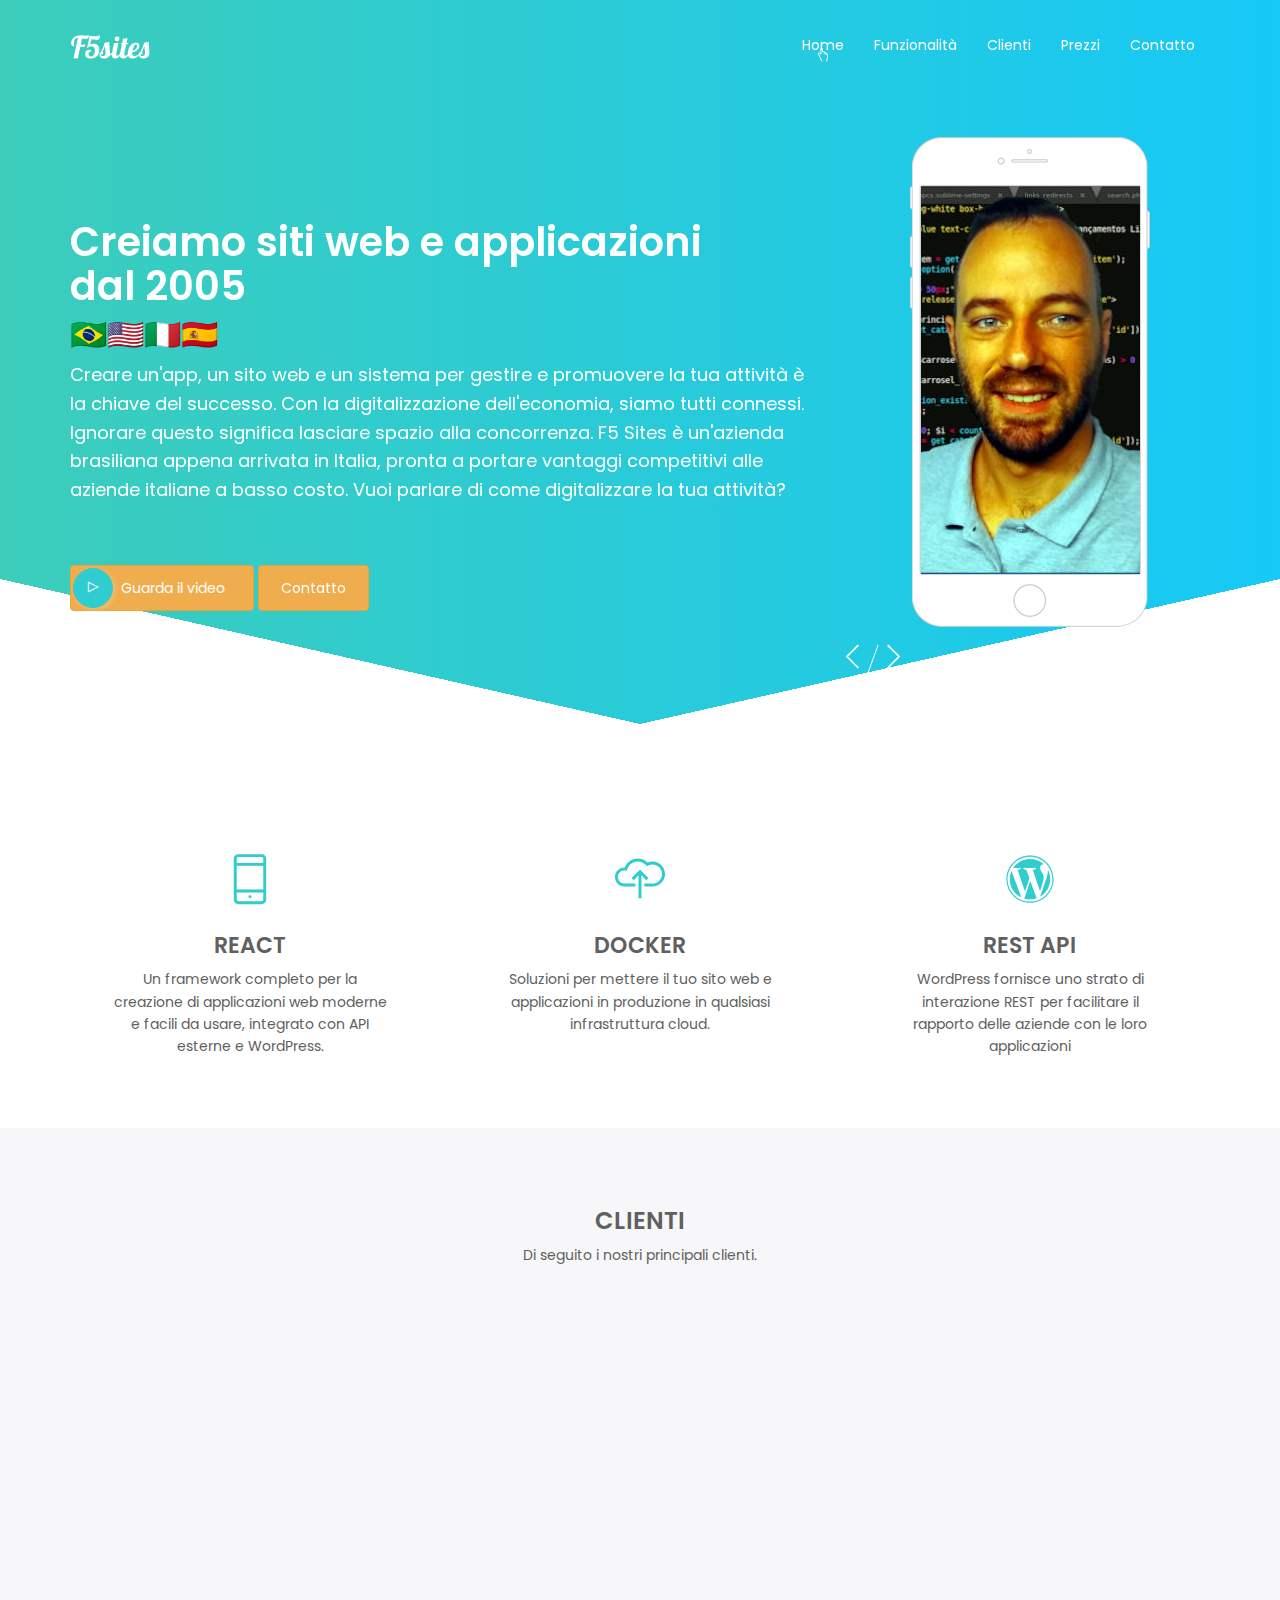
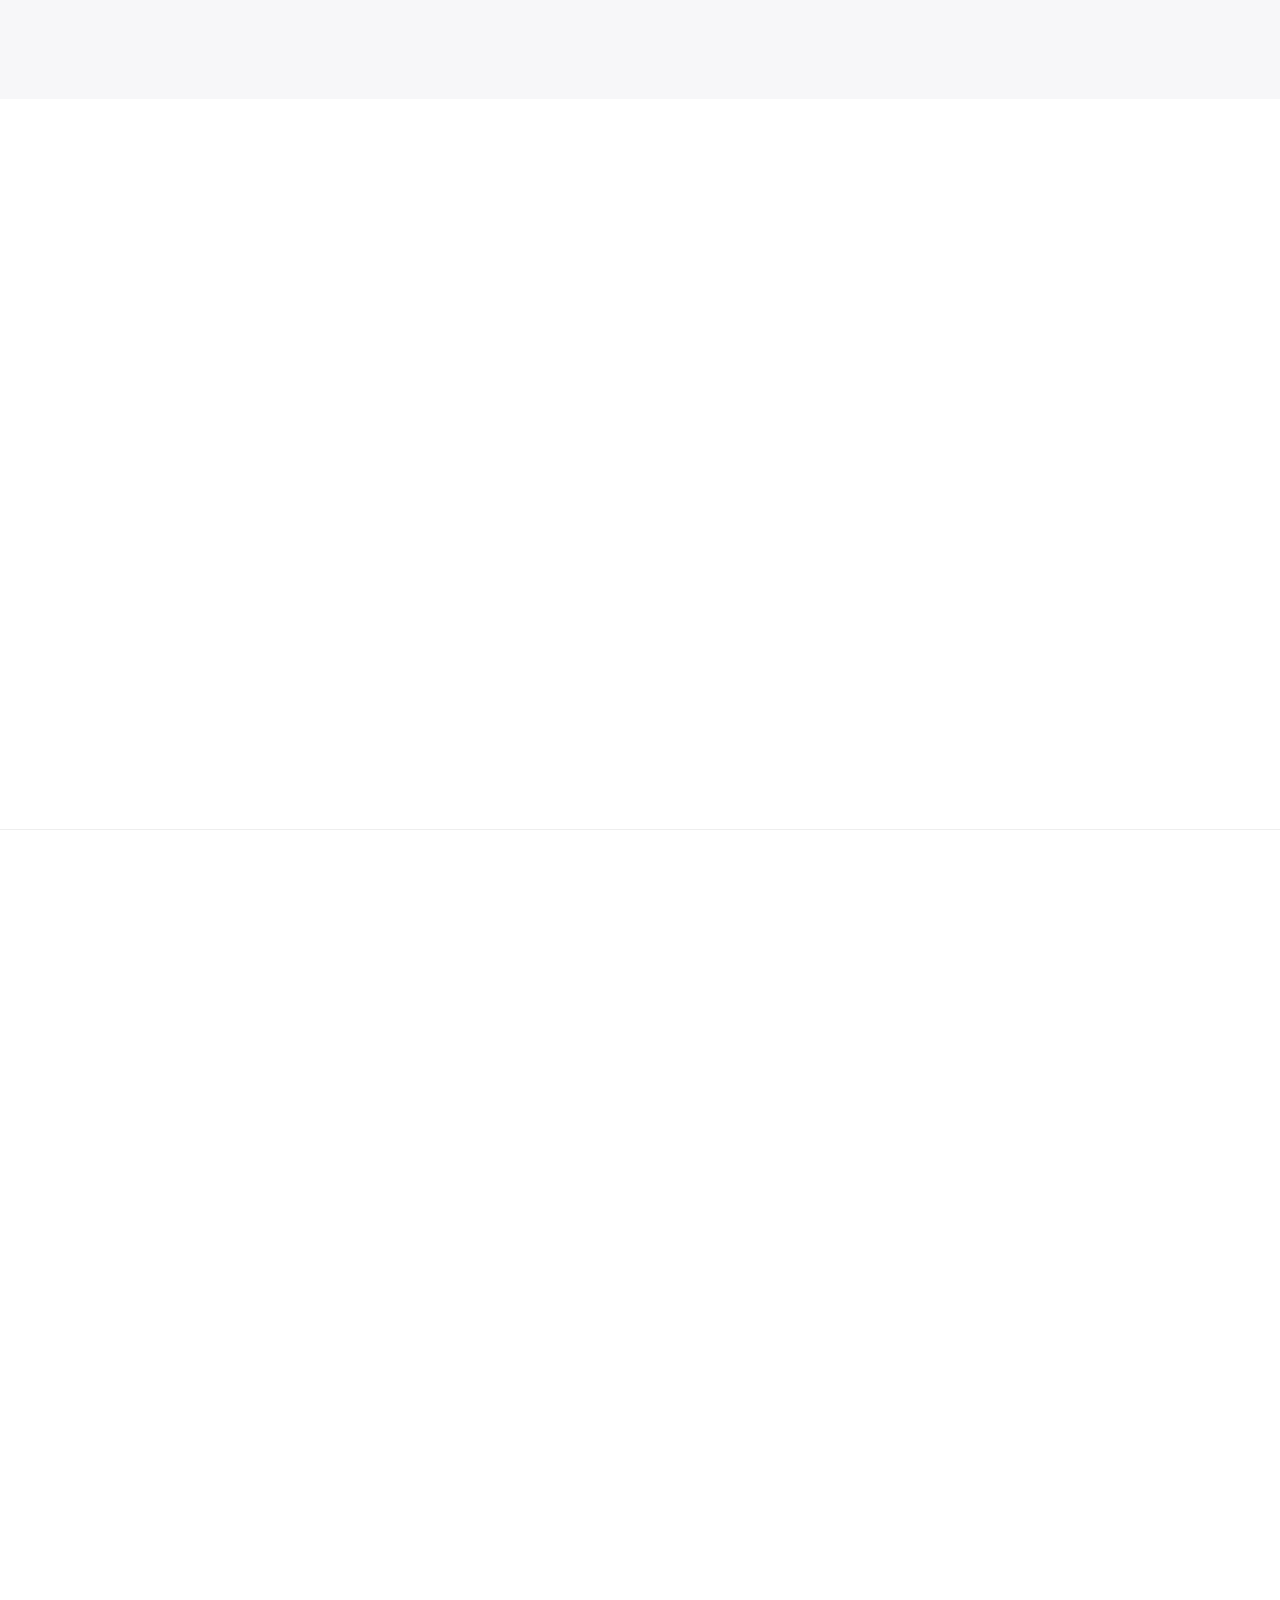
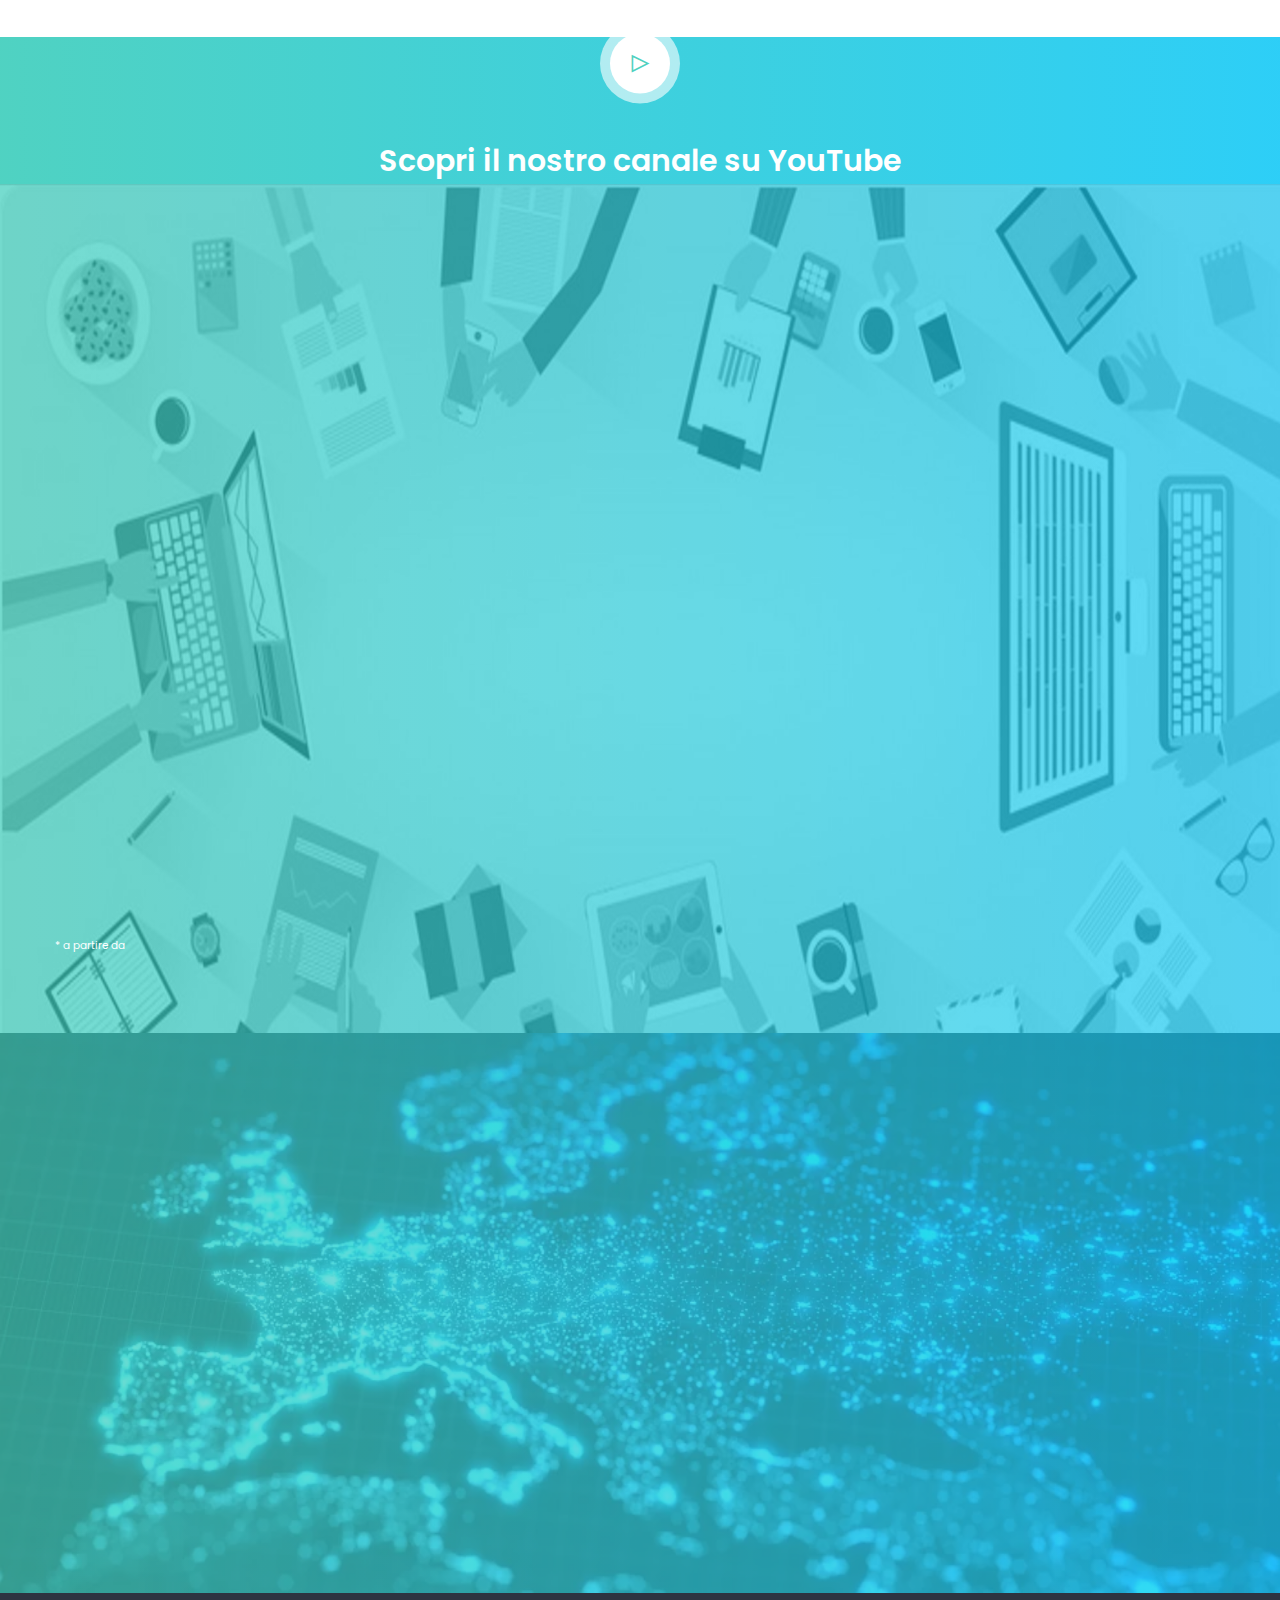
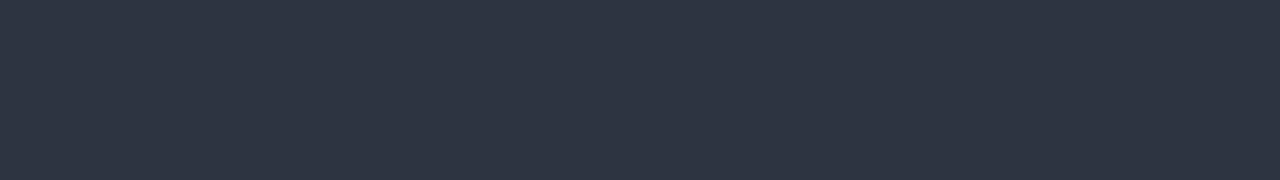
==== commit 7542d741: "Subito.it match ad" ====
--- a/index.html
+++ b/index.html
@@ -712,10 +712,13 @@
             </div>
             <div class="col-xs-12 col-md-6 wow fadeInUp" data-wow-delay="0.4s">
               <div class="well well-lg">
-                <h3>Prenota la tua visita</h3>
+                <h3>Prenota 15 minuti gratis</h3>
                 <div class="space-20"></div>
+                <p>
+                  Pianifica una videochiamata gratuita di 15 minuti per la
+                  presentazione del tuo progetto..
+                </p>
                 <p>Siamo situati a Milano, Italia.</p>
-                <p>Prenota la tua visita.</p>
 
                 <div class="space-25"></div>
                 <table class="table">
@@ -740,8 +743,8 @@
                       </td>
                       <td>
                         <a href="mailto:francisco@f5sites.it"
-                          >francisco@f5sites.it - Invia il contatto tramite il
-                          modulo e ti risponderemo via email</a
+                          >Invia il contatto tramite il modulo e ti risponderemo
+                          via email para per confermare l'orario.</a
                         >
                       </td>
                     </tr>
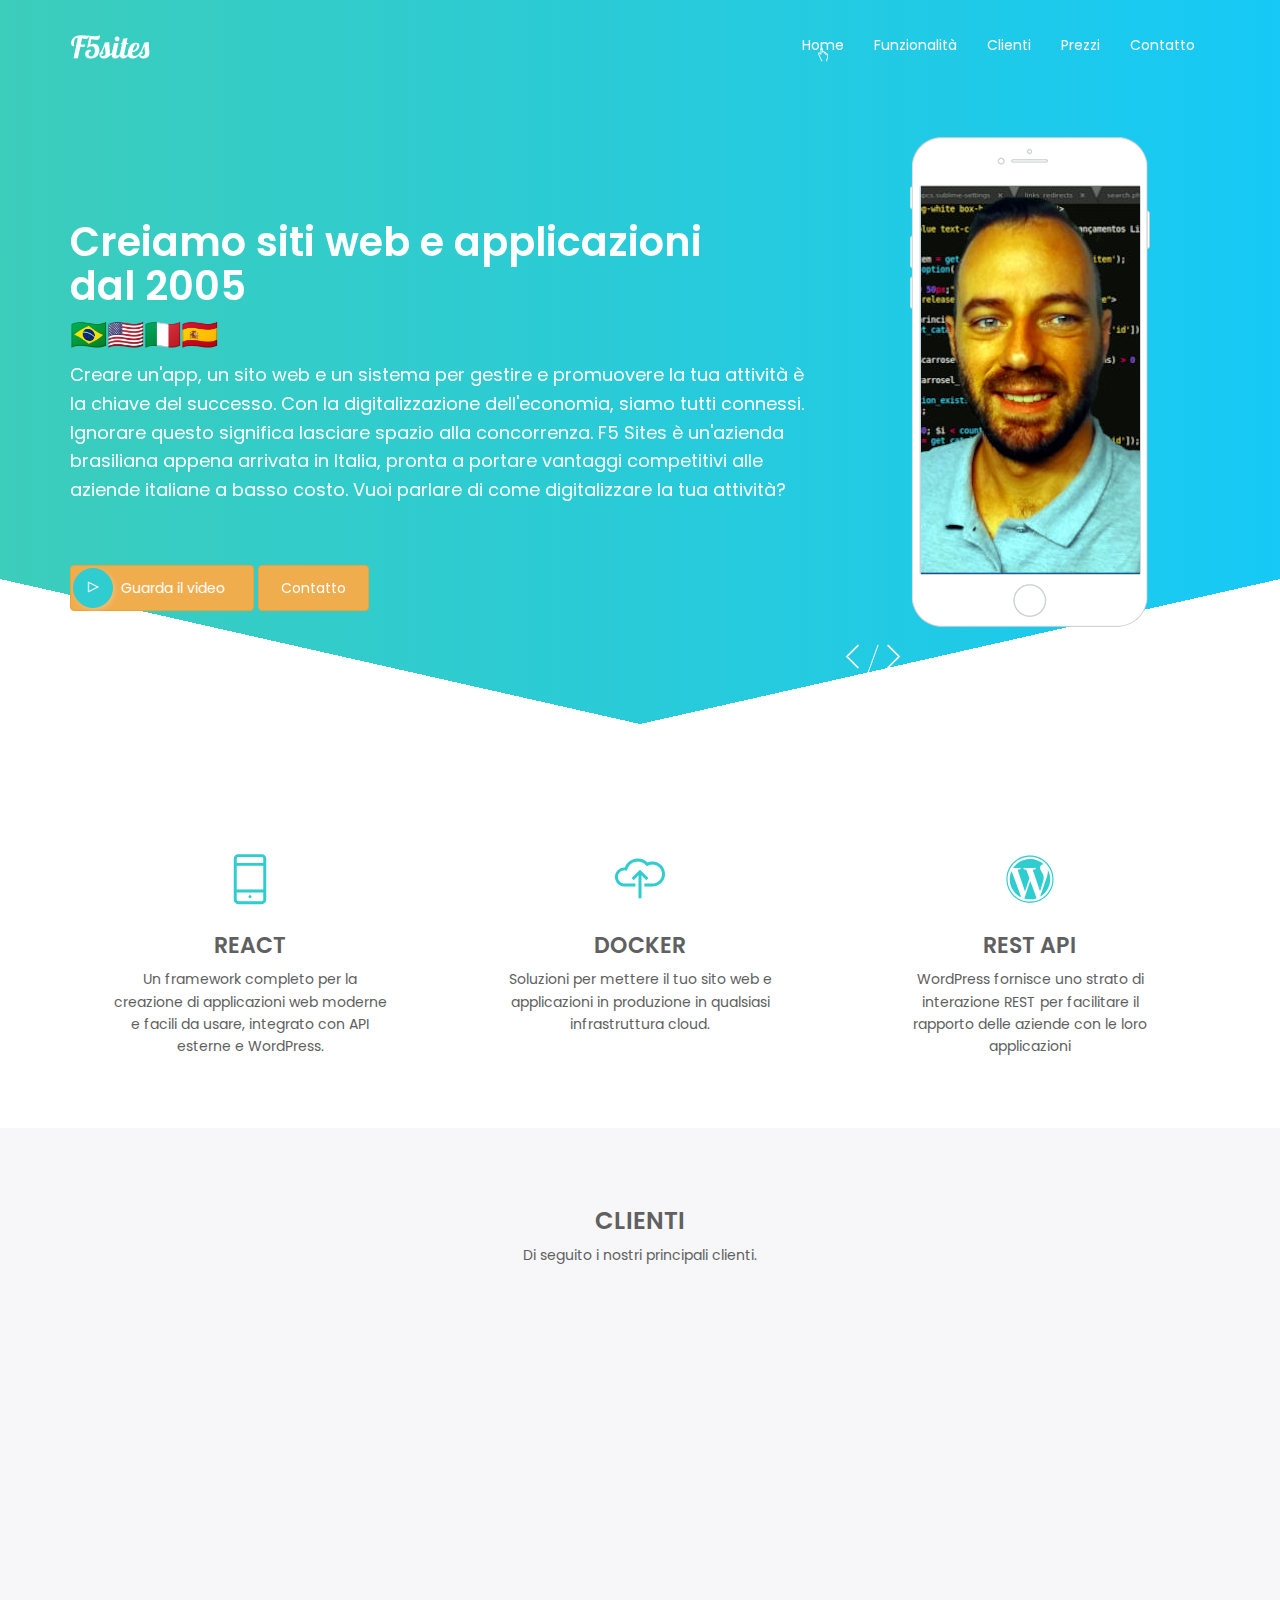
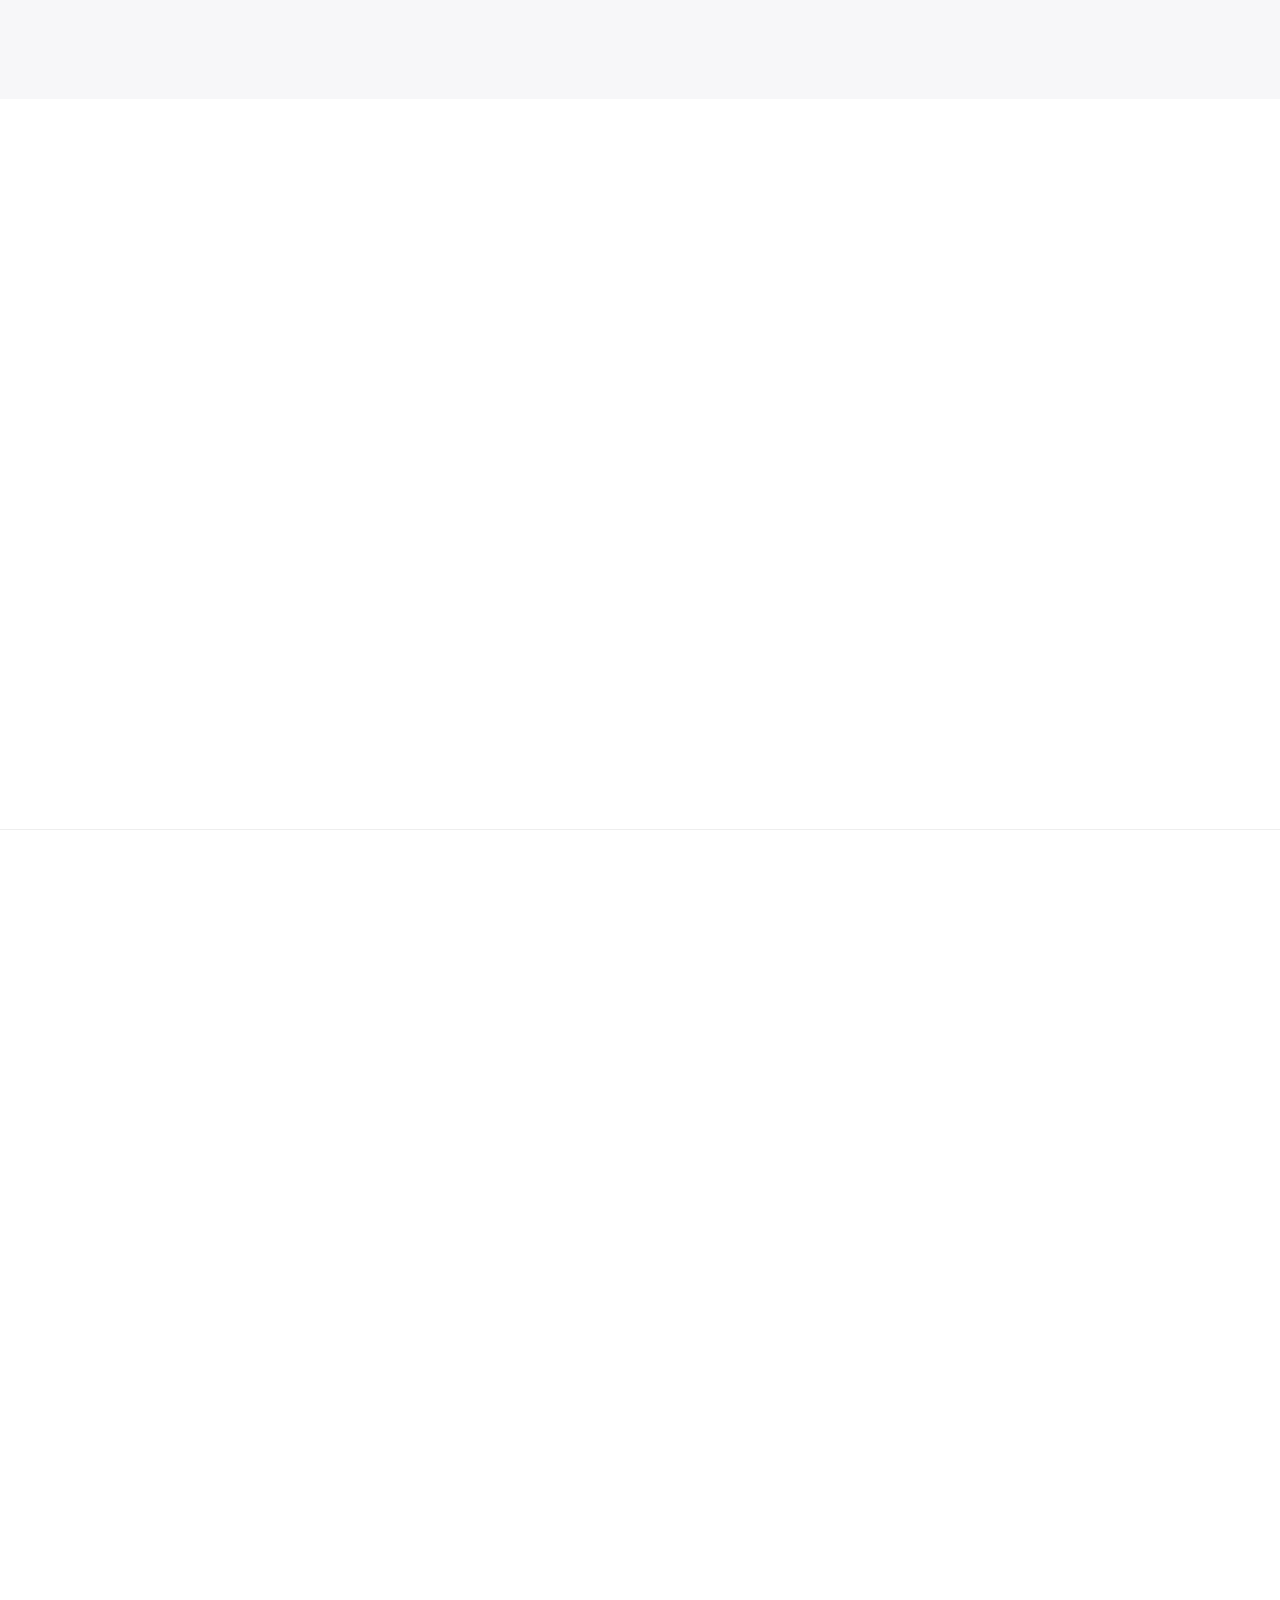
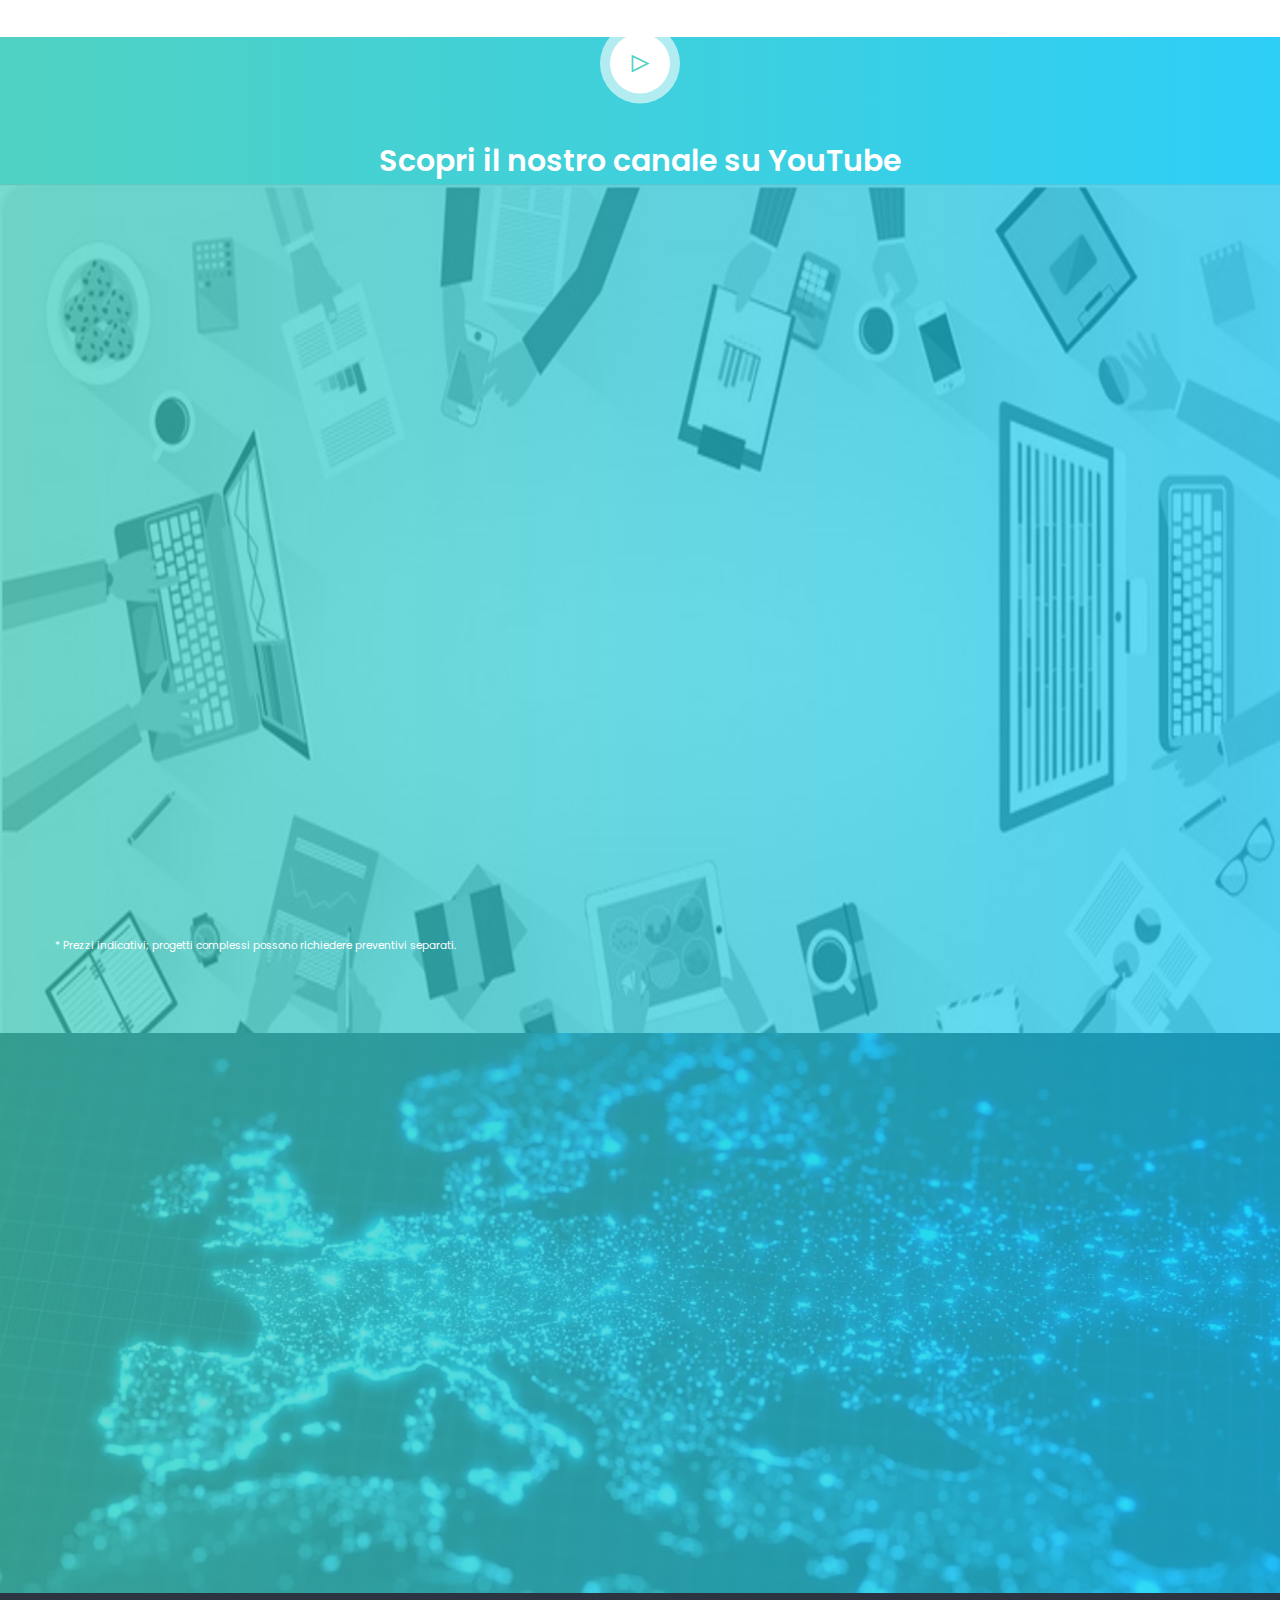
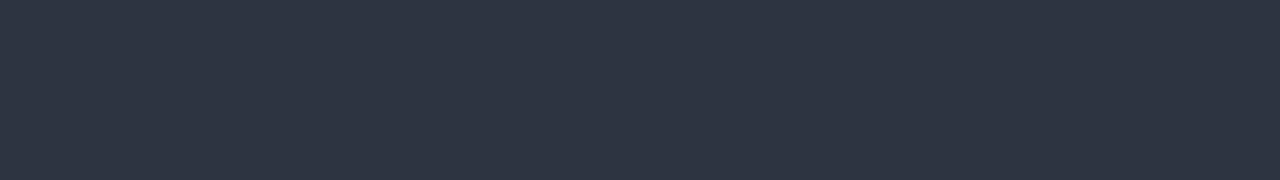
==== commit b30efe19: "prices and plans ,site, app, site+app" ====
--- a/index.html
+++ b/index.html
@@ -244,7 +244,7 @@
               <div class="single-team relative panel fix">
                 <img src="images/client/FTD-logo.png" alt="" />
                 <div class="team_details text-center">
-                  <h5 class="text-uppercase">FTD Brasile</h5>
+                  <h5 class="text-uppercase">FTD 🇧🇷</h5>
                 </div>
               </div>
             </div>
@@ -257,7 +257,7 @@
               <div class="single-team relative panel fix">
                 <img src="images/client/cogna--600.png" alt="" />
                 <div class="team_details text-center">
-                  <h5 class="text-uppercase">Cogna Brasile</h5>
+                  <h5 class="text-uppercase">Cogna 🇧🇷</h5>
                 </div>
               </div>
             </div>
@@ -270,7 +270,7 @@
               <div class="single-team relative panel fix">
                 <img src="images/client/ambev-logo-3-47191638.png" alt="" />
                 <div class="team_details text-center">
-                  <h5 class="text-uppercase">Ambev</h5>
+                  <h5 class="text-uppercase">Ambev 🇧🇷</h5>
                 </div>
               </div>
             </div>
@@ -283,7 +283,7 @@
               <div class="single-team relative panel fix">
                 <img src="images/client/edocente_logo.png" alt="" />
                 <div class="team_details text-center">
-                  <h5 class="text-uppercase">E-Docente Brasile</h5>
+                  <h5 class="text-uppercase">E-Docente 🇧🇷</h5>
                 </div>
               </div>
             </div>
@@ -605,20 +605,20 @@
         <div class="row">
           <div class="col-xs-12 col-sm-4 wow fadeInLeft">
             <div class="panel price-table text-center">
-              <h3 class="text-uppercase price-title">Creazione</h3>
+              <h3 class="text-uppercase price-title">Sito WordPress</h3>
               <hr />
               <div class="space-30"></div>
               <ul class="list-unstyled">
                 <li>
                   <strong class="amount"
-                    >€ <span class="big"> 1200</span></strong
-                  >/mese *
+                    >€ <span class="big"> 2200</span></strong
+                  >/anno *
                 </li>
-                <li>Creazione di App/PWA</li>
-                <li>Sito web e applicazione Android</li>
+                <li>Creazione di un sito WordPress personalizzato</li>
                 <li>Funzioni su misura</li>
                 <li>Assistenza prioritaria</li>
-                <li>Tempistica da 4 settimane</li>
+                <li>Dominio .it e hosting gratuito per il primo anno</li>
+                <li>Consegna in 4 settimane</li>
               </ul>
               <div class="space-30"></div>
               <hr />
@@ -629,19 +629,19 @@
           </div>
           <div class="col-xs-12 col-sm-4 wow flipInY">
             <div class="panel price-table active center text-center">
-              <h3 class="text-uppercase price-title">Cloud</h3>
+              <h3 class="text-uppercase price-title">App Native</h3>
               <hr />
               <div class="space-30"></div>
               <ul class="list-unstyled">
                 <li>
-                  <strong class="amount">€ <span class="big">100</span></strong
-                  >/mese *
+                  <strong class="amount">€ <span class="big">6000</span></strong
+                  >/anno *
                 </li>
-                <li>Applicazione interattiva</li>
-                <li>Funzioni online</li>
-                <li>Cloud economica</li>
-                <li>Migliore di AWS, G Cloud, Azure</li>
-                <li>Sicurezza del cloud</li>
+                <li>Sviluppo di un'app nativa interattiva</li>
+                <li>Funzionalità online</li>
+                <li>WIntegrazione con API REST di WordPress</li>
+                <li>Cloud economico o AWS, G Cloud, Azure</li>
+                <li>Pack per Android e iPhone app store</li>
               </ul>
               <div class="space-30"></div>
               <hr />
@@ -652,19 +652,19 @@
           </div>
           <div class="col-xs-12 col-sm-4 wow fadeInRight">
             <div class="panel price-table text-center">
-              <h3 class="text-uppercase price-title">Supporto</h3>
+              <h3 class="text-uppercase price-title">Sito + App</h3>
               <hr />
               <div class="space-30"></div>
               <ul class="list-unstyled">
                 <li>
-                  <strong class="amount">€ <span class="big">250</span></strong
-                  >/mese *
+                  <strong class="amount">€ <span class="big">7200</span></strong
+                  >/anno *
                 </li>
-                <li>Supporto per la tua azienda</li>
-                <li>Sistema di ticket</li>
-                <li>Utenti e dipendenti rispettati</li>
+                <li>Sito web e app Android completi</li>
+                <li>Pacchetto completo per presenza digitale                </li>
+                <li>Sicurezza rinforzata</li>
                 <li>Assistenza su come utilizzare</li>
-                <li>Sicurezza nell'espansione</li>
+                <li>Risparmia €1200 con il pacchetto</li>
               </ul>
               <div class="space-30"></div>
               <hr />
@@ -673,7 +673,7 @@
               >
             </div>
           </div>
-          <sub class="text-white">* a partire da</sub>
+          <sub class="text-white">* Prezzi indicativi; progetti complessi possono richiedere preventivi separati.</sub>
         </div>
       </div>
       <div class="space-80"></div>
